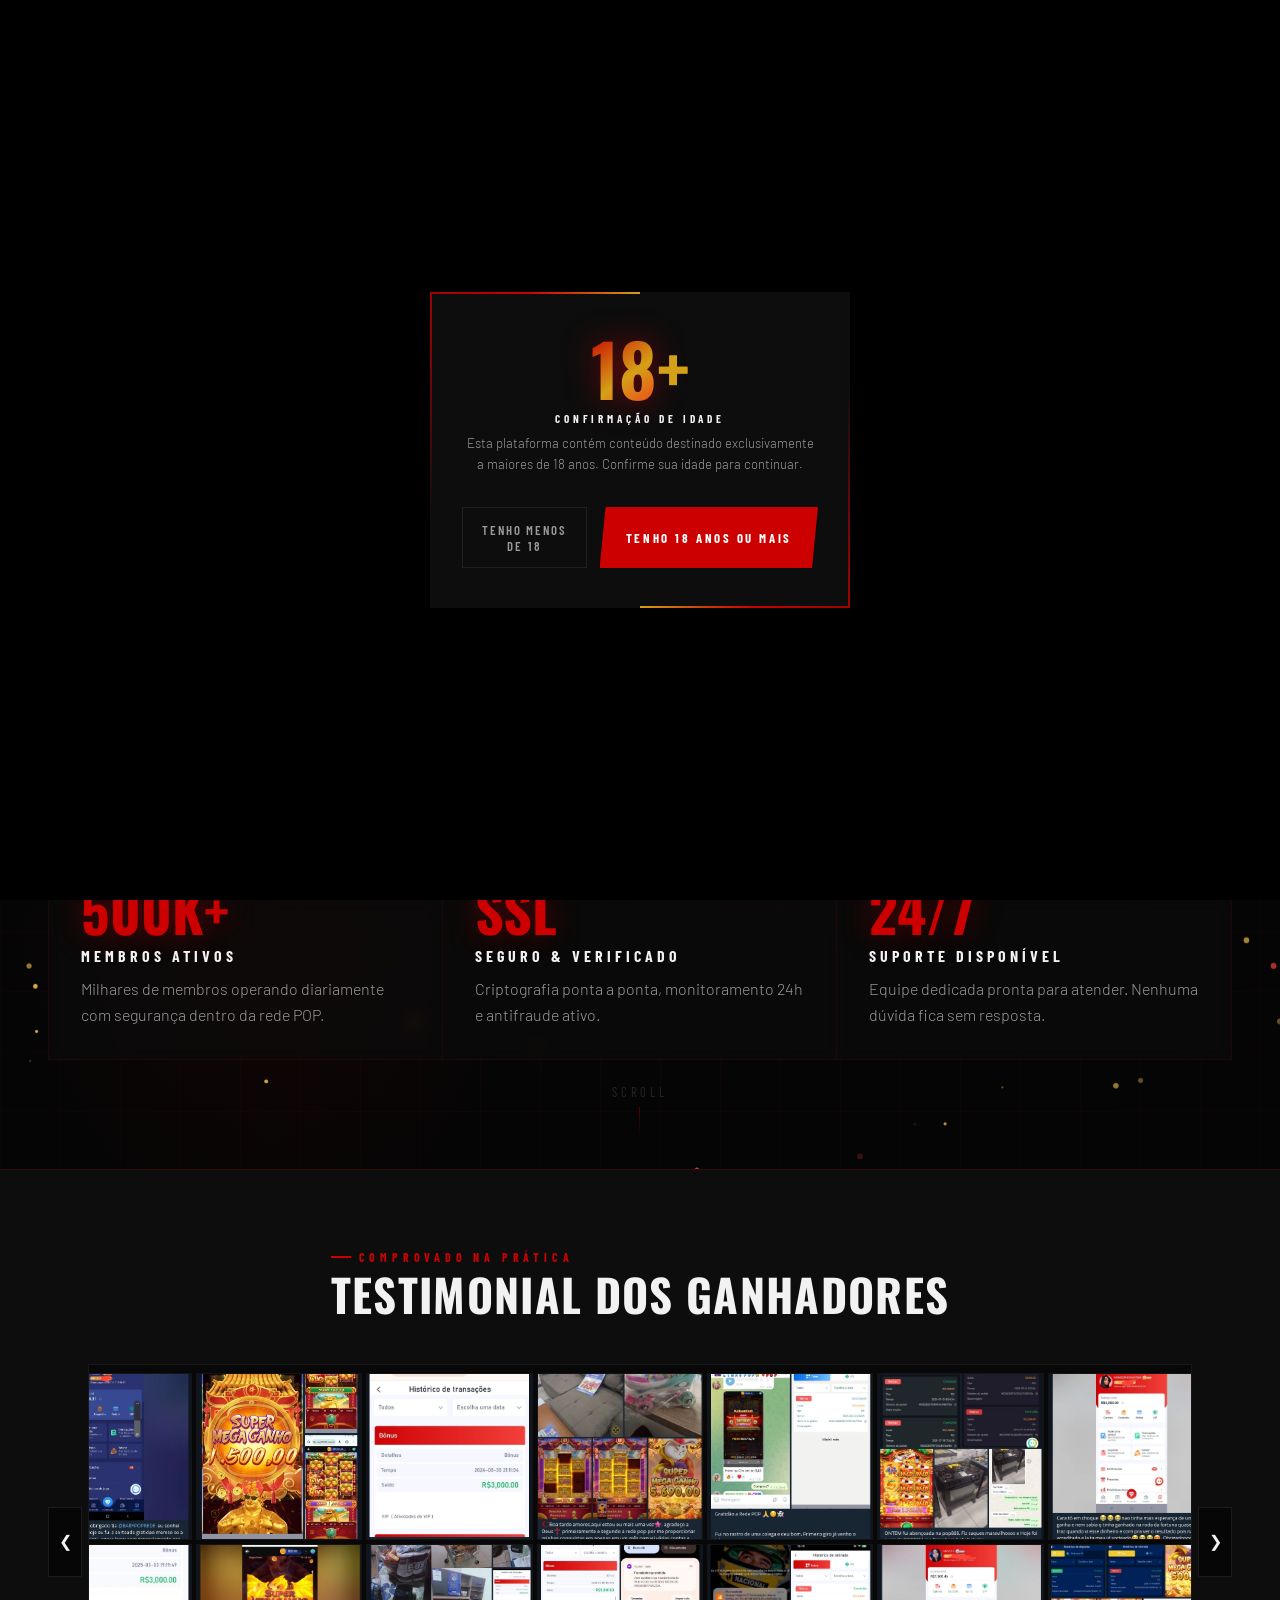
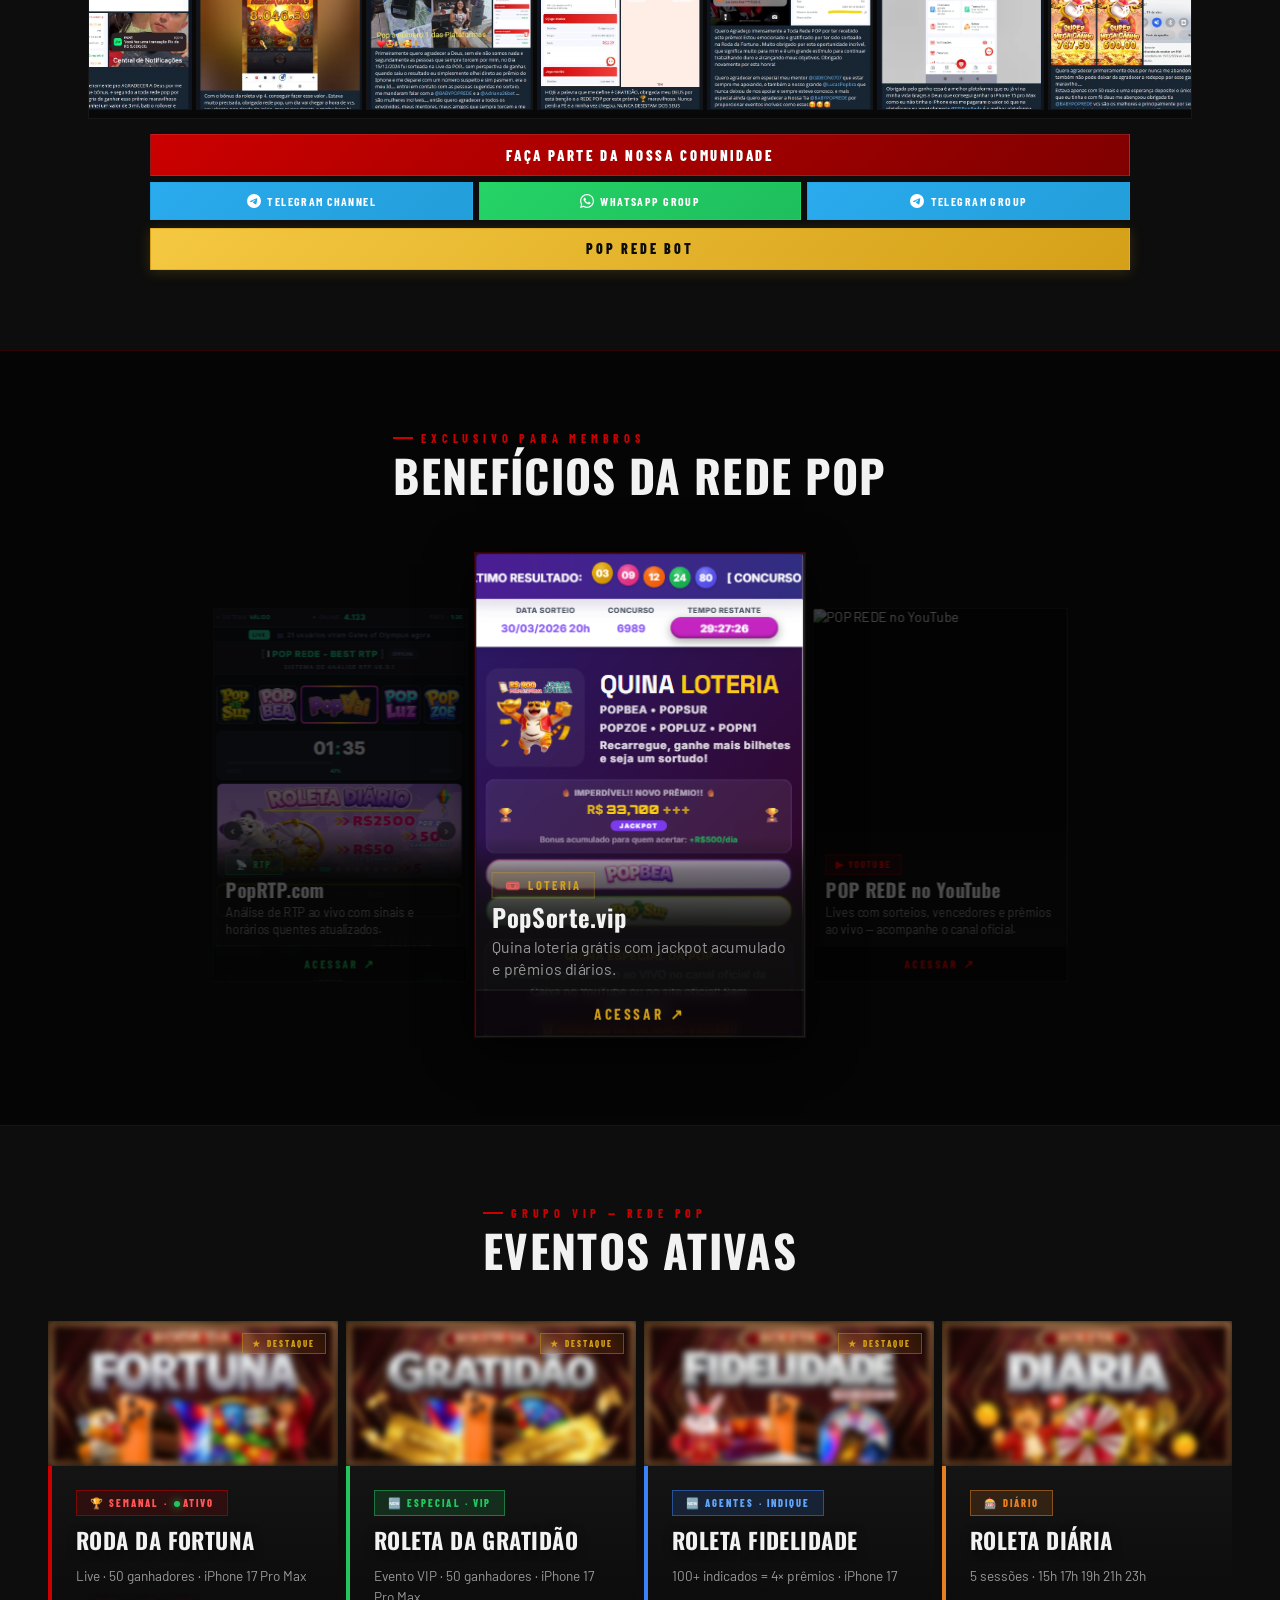
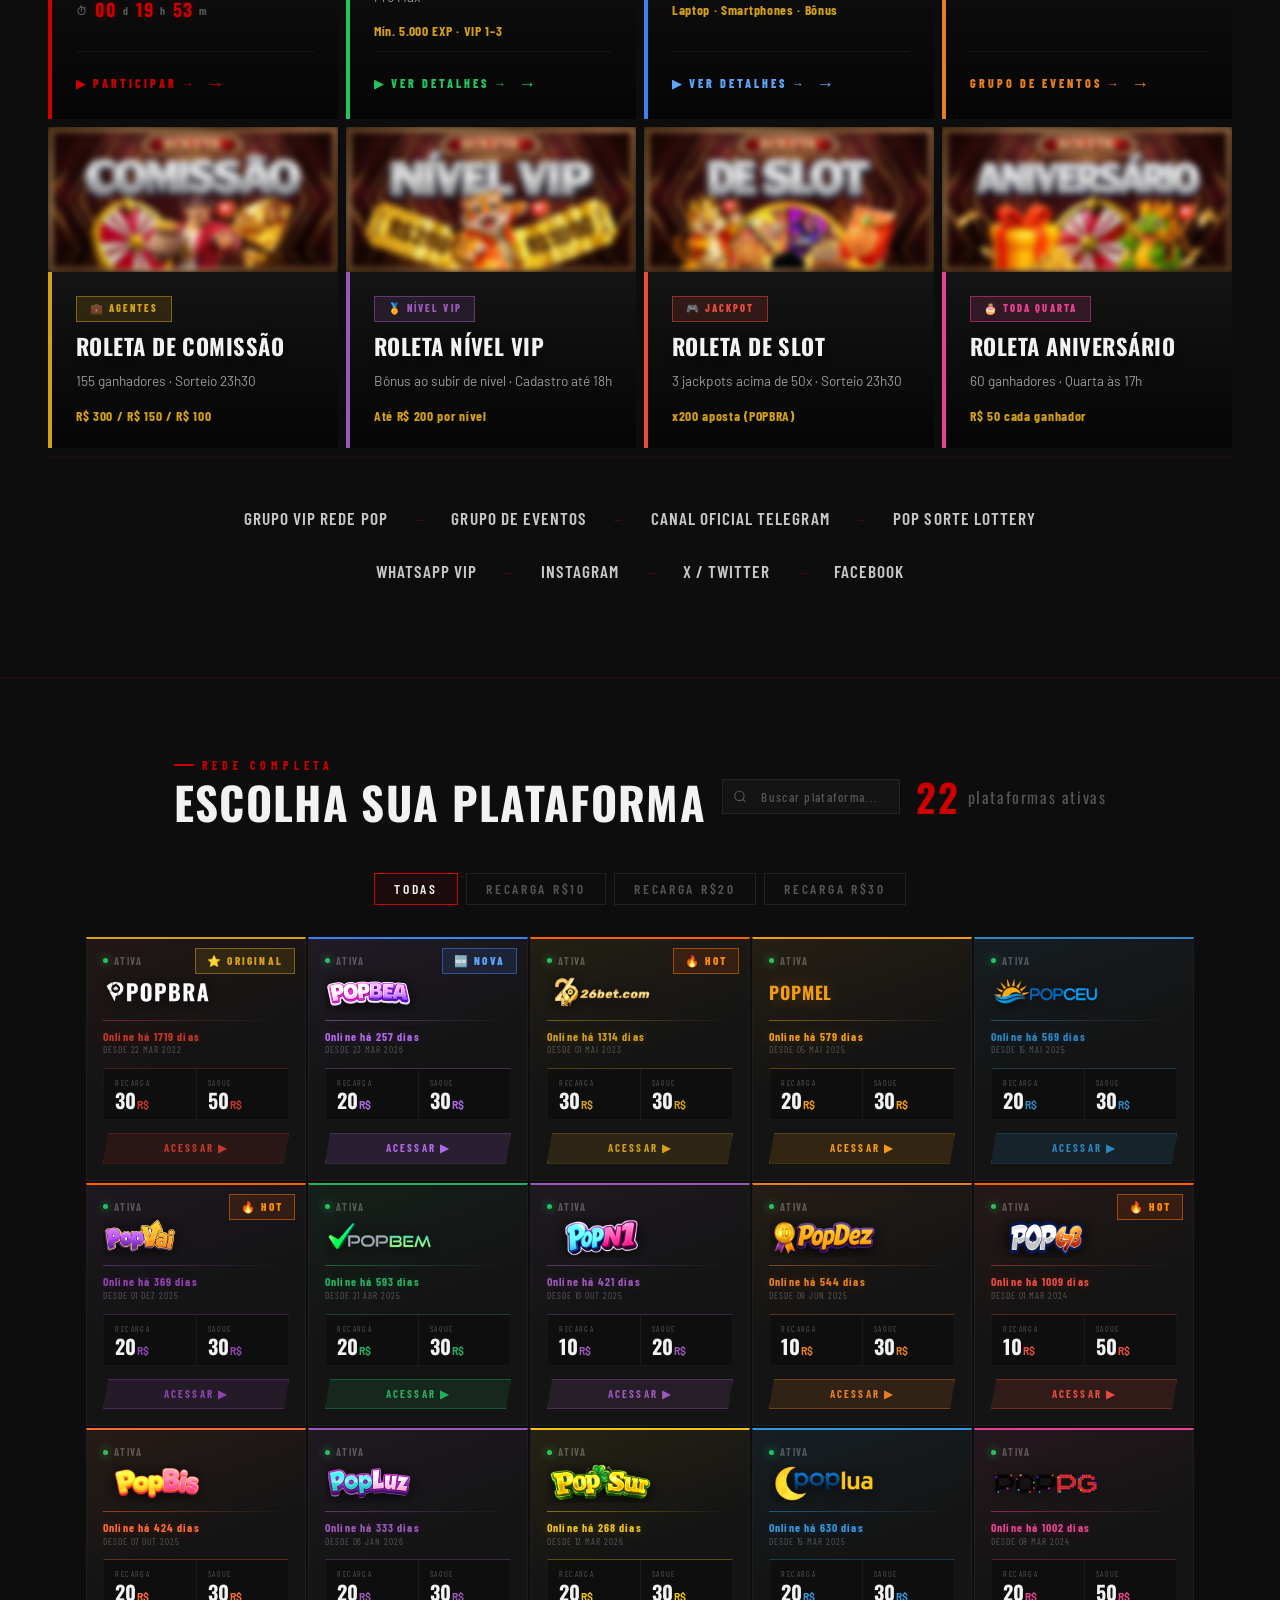
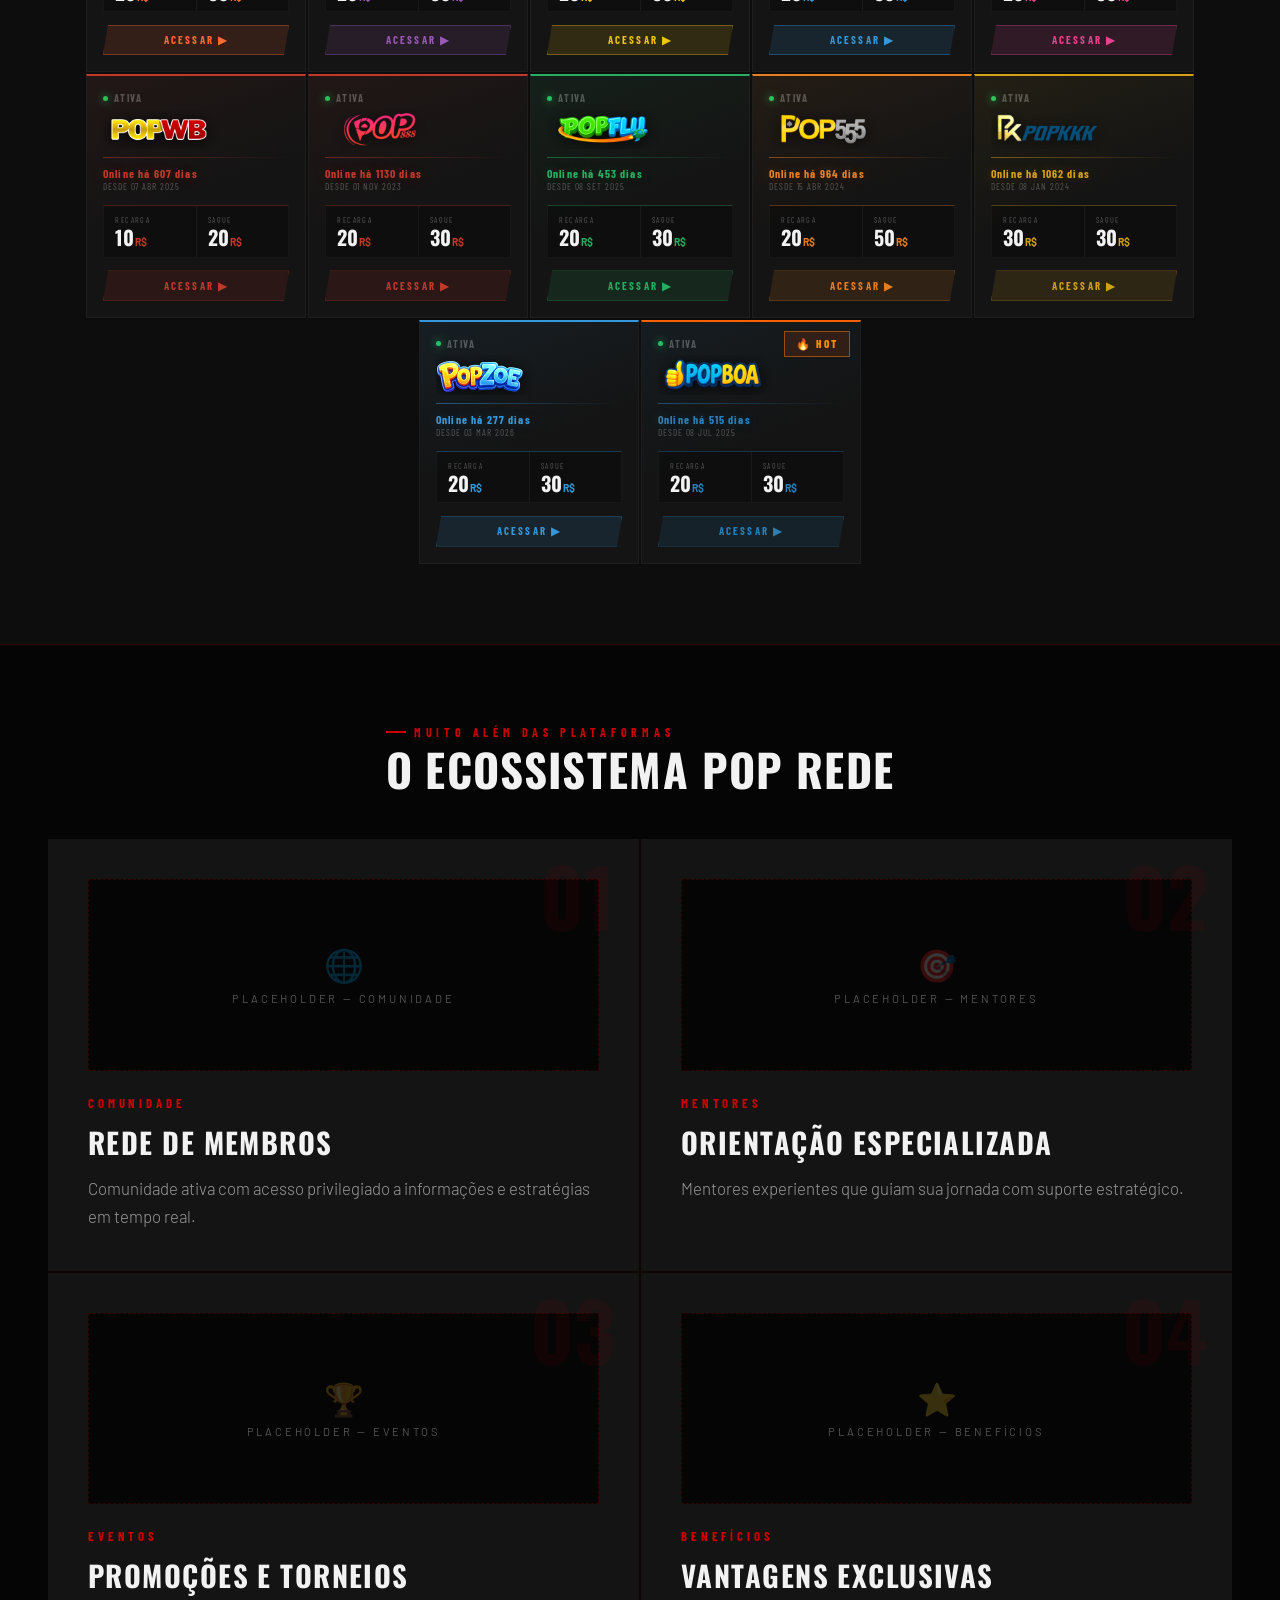
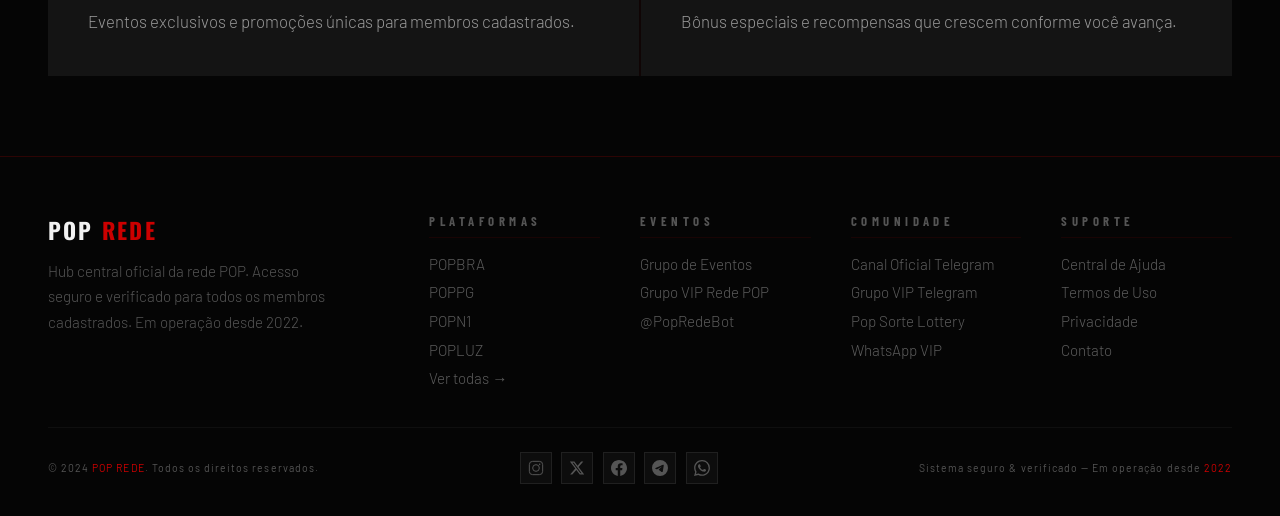
==== index.html @ 5dc0e64a "Add files via upload" ====
<!DOCTYPE html>
<html lang="pt-BR">
<head>
<meta charset="UTF-8">
<meta name="viewport" content="width=device-width, initial-scale=1.0">
<title>POP REDE — Oficial</title>
<link href="https://fonts.googleapis.com/css2?family=Oswald:wght@400;500;600;700&family=Barlow:wght@300;400;500;600&family=Barlow+Condensed:wght@500;600;700;800&display=swap" rel="stylesheet">
<link rel="stylesheet" href="src/style.css">
</head>
<body>

<div class="gate" id="gate">
  <div class="gate-box">
    <div class="gate-18"><span class="gate-num">18</span><span class="gate-plus">+</span></div>
    <div class="gate-title">Confirmação de Idade</div>
    <p class="gate-desc">Esta plataforma contém conteúdo destinado exclusivamente a maiores de 18 anos. Confirme sua idade para continuar.</p>
    <div class="gate-btns">
      <button class="gate-no" onclick="leaveGate()">Tenho menos de 18</button>
      <button class="gate-yes" onclick="closeGate()">Tenho 18 anos ou mais</button>
    </div>
  </div>
</div>

<div class="overlay yt-welcome-overlay" id="yt-welcome-overlay" onclick="closeYtWelcome(event)">
  <div class="modal yt-welcome-modal" onclick="event.stopPropagation()">
    <div class="mh">
      <span class="mk">POP REDE &mdash; YouTube</span>
      <button type="button" class="mclose" onclick="closeYtWelcome()" aria-label="Fechar">&times;</button>
    </div>
    <div class="yt-welcome-body">
      <div class="yt-welcome-frame-wrap">
        <iframe id="yt-welcome-iframe" src="" title="POP REDE no YouTube" referrerpolicy="strict-origin-when-cross-origin" allow="accelerometer; autoplay; clipboard-write; encrypted-media; gyroscope; picture-in-picture; web-share" allowfullscreen></iframe>
      </div>
      <p class="yt-welcome-foot">
        <a href="https://www.youtube.com/@PopRede/streams" target="_blank" rel="noopener noreferrer">Abrir p&aacute;gina de streams no YouTube</a>
      </p>
    </div>
  </div>
</div>

<nav>
  <div class="nav-main">
    <div class="logo"><div class="logo-box">PR</div><span class="logo-text">POP <span>REDE</span></span></div>
    <ul class="nav-links">
      <li><a href="#testimonial">Testimonial</a></li>
      <li><a href="#beneficios">Benefícios</a></li>
      <li><a href="#eventos">Eventos</a></li>
      <li><a href="#platforms">Plataformas</a></li>
      <li><a href="#ecosystem">Ecossistema</a></li>
      <li><a href="#trust">Segurança</a></li>
    </ul>
    <button class="events-trigger" onclick="openEvPopup()">🎉 Eventos Especiais</button><button class="nav-cta" onclick="document.getElementById('platforms').scrollIntoView({behavior:'smooth'})">Plataformas →</button>
  </div>
  <div class="live-feed"><div class="live-feed-label"><div class="live-feed-label-dot"></div><span>Ao Vivo</span></div><div class="live-feed-panel"><div class="feed-track" id="feed-track"><div class="feed-item" id="feed-item"><div class="feed-dot green"></div><div class="feed-text-wrap"><span class="feed-text" id="feed-text"></span></div></div></div></div></div>
</nav>

<div class="founder-bar">
  <div class="founder-bar-item">⭐ <strong>POPBRA</strong> — Plataforma Original desde 22 Mar 2022</div>
  <div class="founder-bar-sep"></div>
  <div class="founder-bar-item">🆕 <strong>POPBEA</strong> — Mais Nova da Rede · Lançada em 23 Mar 2026</div>
  <div class="founder-bar-sep"></div>
  <div class="founder-bar-item">📡 <strong>PopRTP.com</strong> — Análise de RTP em Tempo Real</div>
</div>
<section id="hero">
  <canvas id="particles-canvas"></canvas><div class="hero-bg"></div><div class="hero-grid"></div><div class="hero-vignette"></div>
  <div class="hero-inner">
    <div class="hero-left">
      <div class="hero-tag"><div class="tag-dot"></div><span>Oficial — Rede Ativa</span></div>
      <h1 class="hero-title">Bem-vindo à<span class="acc">POP REDE</span><span class="sub-gold">Uma rede. Múltiplas plataformas.</span></h1>
      <p class="hero-sub">Central de acesso para <strong>22 plataformas ativas</strong> no Brasil. Verifique os limites, acesse com segurança e opere com confiança no maior ecossistema da rede POP.</p>
      <div class="hero-btns">
        <button class="btn-red" onclick="document.getElementById('platforms').scrollIntoView({behavior:'smooth'})"><span>▶ ENTRAR NA REDE</span></button>
        <button class="btn-ghost" onclick="document.getElementById('eventos').scrollIntoView({behavior:'smooth'})">Ver Eventos</button>
      </div>
    </div>
    <div class="hero-right">
      <div class="showcase">
        <div class="sc-label">Plataformas ativas</div>
        <div class="sc-chips" id="sc-chips"></div>
        <div class="sc-footer">
          <div><div class="big-n">22</div><div class="big-n-label">Plataformas</div></div>
          <div class="online-badge"><div class="tag-dot"></div> Todos Online</div>
        </div>
      </div>
    </div>
  </div>
  <div id="trust">
    <div class="sh reveal">
      <div><div class="sk">Por que confiar</div></div>
    </div>
    <div class="tgrid reveal">
      <div class="tcell">
        <div class="t-num">500K+</div>
        <div class="t-title">Membros Ativos</div>
        <p class="t-desc">Milhares de membros operando diariamente com segurança dentro da rede POP.</p>
      </div>
      <div class="tcell">
        <div class="t-num">SSL</div>
        <div class="t-title">Seguro &amp; Verificado</div>
        <p class="t-desc">Criptografia ponta a ponta, monitoramento 24h e antifraude ativo.</p>
      </div>
      <div class="tcell">
        <div class="t-num">24/7</div>
        <div class="t-title">Suporte Disponível</div>
        <p class="t-desc">Equipe dedicada pronta para atender. Nenhuma dúvida fica sem resposta.</p>
      </div>
    </div>
  </div>
  <div class="scroll-ind"><div class="scroll-ind-t">SCROLL</div><div class="scroll-ind-l"></div></div>
</section>

<section id="eventos">
  <div class="ev-container">
  <div class="sh reveal">
    <div><div class="sk">Grupo VIP &mdash; Rede POP</div><h2 class="st">Eventos Ativas</h2></div>
  </div>

  <!-- ══ EVENT BOARD — ALL EVENTS IN ONE COMPACT GRID ═══════════ -->
  <div class="ev-board reveal">

    <!-- ★ Roda da Fortuna — Featured -->
    <div class="ev-card featured" style="--ec:#CC0000" onclick="window.open('https://t.me/PopRedeBot','_blank')">
      <img class="ev-card-img" src="asset/rodadafortuna.jpg" alt="Roda da Fortuna" loading="lazy">
      <div class="ev-card-shade"></div>
      <div class="ev-card-inner">
        <span class="ev-card-badge" style="color:#ff5555;border-color:rgba(204,0,0,.5);background:rgba(204,0,0,.15)">&#x1F3C6; Semanal &middot; <span class="ev-live-dot" style="display:inline-block;vertical-align:middle;margin:0 .15rem"></span>Ativo</span>
        <h3 class="ev-card-name">Roda da Fortuna</h3>
        <div class="ev-card-detail">Live &middot; 50 ganhadores &middot; iPhone 17 Pro Max</div>
        <div class="ev-card-cd ev-countdown" data-target-weekday="0" data-target-hour="17" data-target-min="0" data-repeat="weekly">&#9201; <span class="ev-cd-num">--</span>d <span class="ev-cd-num">--</span>h <span class="ev-cd-num">--</span>m</div>
        <div class="ev-card-go">&#9654; PARTICIPAR &rarr;</div>
      </div>
    </div>

    <!-- ★ Roleta da Gratid&atilde;o — Featured -->
    <div class="ev-card featured" style="--ec:#22C55E" onclick="openSpecialEvent(1)">
      <img class="ev-card-img" src="asset/gratid.jpg" alt="Roleta da Gratid&atilde;o" loading="lazy">
      <div class="ev-card-shade"></div>
      <div class="ev-card-inner">
        <span class="ev-card-badge" style="color:#22C55E;border-color:rgba(34,197,94,.5);background:rgba(34,197,94,.15)">&#x1F195; Especial &middot; VIP</span>
        <h3 class="ev-card-name">Roleta da Gratid&atilde;o</h3>
        <div class="ev-card-detail">Evento VIP &middot; 50 ganhadores &middot; iPhone 17 Pro Max</div>
        <div class="ev-card-prize">M&iacute;n. 5.000 EXP &middot; VIP 1&ndash;3</div>
        <div class="ev-card-go" style="color:#22C55E">&#9654; VER DETALHES &rarr;</div>
      </div>
    </div>

    <!-- ★ Roleta Fidelidade — Featured -->
    <div class="ev-card featured" style="--ec:#3B82F6" onclick="openSpecialEvent(2)">
      <img class="ev-card-img" src="asset/fidel.jpg" alt="Roleta Fidelidade" loading="lazy">
      <div class="ev-card-shade"></div>
      <div class="ev-card-inner">
        <span class="ev-card-badge" style="color:#60a5fa;border-color:rgba(59,130,246,.5);background:rgba(59,130,246,.15)">&#x1F195; Agentes &middot; Indique</span>
        <h3 class="ev-card-name">Roleta Fidelidade</h3>
        <div class="ev-card-detail">100+ indicados = 4&times; pr&ecirc;mios &middot; iPhone 17</div>
        <div class="ev-card-prize">Laptop &middot; Smartphones &middot; B&ocirc;nus</div>
        <div class="ev-card-go" style="color:#60a5fa">&#9654; VER DETALHES &rarr;</div>
      </div>
    </div>

    <!-- Roleta Di&aacute;ria -->
    <div class="ev-card" style="--ec:#E67E22" onclick="window.open('https://t.me/+HbNpi5z2Az41MGRh','_blank')">
      <img class="ev-card-img" src="asset/diaria.jpg" alt="Roleta Di&aacute;ria" loading="lazy">
      <div class="ev-card-shade"></div>
      <div class="ev-card-inner">
        <span class="ev-card-badge" style="color:#E67E22;border-color:rgba(230,126,34,.5);background:rgba(230,126,34,.15)">&#x1F3B0; Di&aacute;rio</span>
        <h3 class="ev-card-name">Roleta Di&aacute;ria</h3>
        <div class="ev-card-detail">5 sess&otilde;es &middot; 15h 17h 19h 21h 23h</div>
        <div class="ev-card-go" style="color:#E67E22">GRUPO DE EVENTOS &rarr;</div>
      </div>
    </div>

    <div class="ev-card" style="--ec:#D4A017" onclick="window.open('https://t.me/+HbNpi5z2Az41MGRh','_blank')">
      <img class="ev-card-img" src="asset/comi.jpg" alt="Roleta de Comiss&atilde;o" loading="lazy">
      <div class="ev-card-shade"></div>
      <div class="ev-card-inner">
        <span class="ev-card-badge" style="color:#D4A017;border-color:rgba(212,160,23,.5);background:rgba(212,160,23,.15)">&#x1F4BC; Agentes</span>
        <h3 class="ev-card-name">Roleta de Comiss&atilde;o</h3>
        <div class="ev-card-detail">155 ganhadores &middot; Sorteio 23h30</div>
        <div class="ev-card-prize">R$ 300 / R$ 150 / R$ 100</div>
      </div>
    </div>

    <!-- Roleta N&iacute;vel VIP -->
    <div class="ev-card" style="--ec:#9B59B6" onclick="window.open('https://t.me/+HbNpi5z2Az41MGRh','_blank')">
      <img class="ev-card-img" src="asset/viplevel.jpg" alt="Roleta N&iacute;vel VIP" loading="lazy">
      <div class="ev-card-shade"></div>
      <div class="ev-card-inner">
        <span class="ev-card-badge" style="color:#9B59B6;border-color:rgba(155,89,182,.5);background:rgba(155,89,182,.15)">&#x1F3C5; N&iacute;vel VIP</span>
        <h3 class="ev-card-name">Roleta N&iacute;vel VIP</h3>
        <div class="ev-card-detail">B&ocirc;nus ao subir de n&iacute;vel &middot; Cadastro at&eacute; 18h</div>
        <div class="ev-card-prize">At&eacute; R$ 200 por n&iacute;vel</div>
      </div>
    </div>

    <!-- Roleta de Slot -->
    <div class="ev-card" style="--ec:#E74C3C" onclick="window.open('https://t.me/+HbNpi5z2Az41MGRh','_blank')">
      <img class="ev-card-img" src="asset/slot.jpg" alt="Roleta de Slot" loading="lazy">
      <div class="ev-card-shade"></div>
      <div class="ev-card-inner">
        <span class="ev-card-badge" style="color:#E74C3C;border-color:rgba(231,76,60,.5);background:rgba(231,76,60,.15)">&#x1F3AE; Jackpot</span>
        <h3 class="ev-card-name">Roleta de Slot</h3>
        <div class="ev-card-detail">3 jackpots acima de 50x &middot; Sorteio 23h30</div>
        <div class="ev-card-prize">x200 aposta (POPBRA)</div>
      </div>
    </div>                                

    <!-- Roleta de Anivers&aacute;rio -->
    <div class="ev-card" style="--ec:#E84393" onclick="window.open('https://t.me/+HbNpi5z2Az41MGRh','_blank')">
      <img class="ev-card-img" src="asset/parabens.jpg" alt="Roleta Anivers&aacute;rio" loading="lazy">
      <div class="ev-card-shade"></div>
      <div class="ev-card-inner">
        <span class="ev-card-badge" style="color:#E84393;border-color:rgba(232,67,147,.5);background:rgba(232,67,147,.15)">&#x1F382; Toda Quarta</span>
        <h3 class="ev-card-name">Roleta Anivers&aacute;rio</h3>
        <div class="ev-card-detail">60 ganhadores &middot; Quarta &agrave;s 17h</div>
        <div class="ev-card-prize">R$ 50 cada ganhador</div>
      </div>
    </div>

  </div>
  <div class="ev-board-dots" id="ev-board-dots"></div>
  <div class="ev2-footer reveal">
    <div class="ev2-links" aria-label="Links da rede">
      <div class="ev2-links-row">
        <a href="https://t.me/+LNRfmhCoiOk1NTNh" target="_blank" rel="noopener noreferrer">Grupo VIP Rede POP</a>
        <span class="ev2-links-sep" aria-hidden="true">&mdash;</span>
        <a href="https://t.me/+HbNpi5z2Az41MGRh" target="_blank" rel="noopener noreferrer">Grupo de Eventos</a>
        <span class="ev2-links-sep" aria-hidden="true">&mdash;</span>
        <a href="https://t.me/+CPn6PVjqsH00ZjNh" target="_blank" rel="noopener noreferrer">Canal Oficial Telegram</a>
        <span class="ev2-links-sep" aria-hidden="true">&mdash;</span>
        <a href="https://t.me/+e7zvQV6HHwM4M2M1" target="_blank" rel="noopener noreferrer">Pop Sorte Lottery</a>
      </div>
      <div class="ev2-links-row">
        <a href="https://whatsapp.com/channel/0029Vb28Qqg5vKA15k5FMc1l" target="_blank" rel="noopener noreferrer">WhatsApp VIP</a>
        <span class="ev2-links-sep" aria-hidden="true">&mdash;</span>
        <a href="https://www.instagram.com/redepopofficial/" target="_blank" rel="noopener noreferrer">Instagram</a>
        <span class="ev2-links-sep" aria-hidden="true">&mdash;</span>
        <a href="https://x.com/PopRede" target="_blank" rel="noopener noreferrer">X / Twitter</a>
        <span class="ev2-links-sep" aria-hidden="true">&mdash;</span>
        <a href="https://www.facebook.com/vippopbra/" target="_blank" rel="noopener noreferrer">Facebook</a>
      </div>
    </div>
  </div>
  </div><!-- /.ev-container -->
</section>

<section id="beneficios">
  <div class="sh reveal">
    <div><div class="sk">Exclusivo para Membros</div><h2 class="st">Benefícios da Rede POP</h2></div>
  </div>
  <div class="benefits-grid reveal" id="b-carousel">
    <div class="benefit-card" data-pos="left" data-link="https://pop-love.shop" data-title="Pop-Love.shop" data-desc="Sorteios exclusivos e presentes grátis para membros da Rede POP." data-img="asset/pop-love.png" onclick="handleBenefitClick(0)">
      <div class="benefit-img"><img src="asset/pop-love.png" alt="Pop-Love.shop" loading="lazy"></div>
      <div class="benefit-body">
        <span class="benefit-badge" style="--bc:#FF3366">🎁 Presentes</span>
        <h3 class="benefit-name">Pop-Love.shop</h3>
        <p class="benefit-desc">Sorteios exclusivos e presentes grátis para membros da Rede POP.</p>
      </div>
      <span class="benefit-cta" style="--bc:#FF3366">Acessar ↗</span>
    </div>
    <div class="benefit-card" data-pos="center" data-link="https://www.poprtp.com" data-title="PopRTP.com" data-desc="Análise de RTP ao vivo com sinais e horários quentes atualizados." data-img="asset/rtp.png" onclick="handleBenefitClick(1)">
      <div class="benefit-img"><img src="asset/rtp.png" alt="PopRTP.com" loading="lazy"></div>
      <div class="benefit-body">
        <span class="benefit-badge" style="--bc:#22C55E">📡 RTP</span>
        <h3 class="benefit-name">PopRTP.com</h3>
        <p class="benefit-desc">Análise de RTP ao vivo com sinais e horários quentes atualizados.</p>
      </div>
      <span class="benefit-cta" style="--bc:#22C55E">Acessar ↗</span>
    </div>
    <div class="benefit-card" data-pos="right" data-link="https://popsorte.vip" data-title="PopSorte.vip" data-desc="Quina loteria grátis com jackpot acumulado e prêmios diários." data-img="asset/popsorte.png" onclick="handleBenefitClick(2)">
      <div class="benefit-img"><img src="asset/popsorte.png" alt="PopSorte.vip" loading="lazy"></div>
      <div class="benefit-body">
        <span class="benefit-badge" style="--bc:#D4A017">🎟️ Loteria</span>
        <h3 class="benefit-name">PopSorte.vip</h3>
        <p class="benefit-desc">Quina loteria grátis com jackpot acumulado e prêmios diários.</p>
      </div>
      <span class="benefit-cta" style="--bc:#D4A017">Acessar ↗</span>
    </div>
    <div class="benefit-card" data-pos="hidden" data-link="https://www.youtube.com/@PopRede" data-title="POP REDE no YouTube" data-desc="Lives com sorteios, vencedores e prêmios ao vivo — acompanhe o canal oficial." data-img="asset/beneficios4.jpg" onclick="handleBenefitClick(3)">
      <div class="benefit-img"><img src="asset/beneficios4.jpg" alt="POP REDE no YouTube" loading="lazy"></div>
      <div class="benefit-body">
        <span class="benefit-badge" style="--bc:#FF0000">▶ YouTube</span>
        <h3 class="benefit-name">POP REDE no YouTube</h3>
        <p class="benefit-desc">Lives com sorteios, vencedores e prêmios ao vivo — acompanhe o canal oficial.</p>
      </div>
      <span class="benefit-cta" style="--bc:#FF0000">Acessar ↗</span>
    </div>
  </div>
  <div class="benefits-dots" id="benefits-dots"></div>
</section>

<section id="testimonial">
  <div class="sh reveal">
    <div><div class="sk">Comprovado na prática</div><h2 class="st">Testimonial dos Ganhadores</h2></div>
  </div>
  <div class="tm-wrap reveal">
    <button class="tm-nav tm-prev" id="tm-prev" aria-label="Anterior">&#10094;</button>
    <div class="tm-carousel" id="tm-carousel">
      <div class="tm-track" id="tm-track"></div>
    </div>
    <button class="tm-nav tm-next" id="tm-next" aria-label="Próximo">&#10095;</button>
  </div>
  <div class="tm-community reveal">
    <a class="tm-community-main" href="https://t.me/+LNRfmhCoiOk1NTNh" target="_blank" rel="noopener noreferrer">FAÇA PARTE DA NOSSA COMUNIDADE</a>
    <div class="tm-community-links">
      <a class="tm-link-tg" href="https://t.me/+CPn6PVjqsH00ZjNh" target="_blank" rel="noopener noreferrer"><svg viewBox="0 0 24 24" fill="currentColor" aria-hidden="true"><path d="M11.944 0A12 12 0 000 12a12 12 0 0012 12 12 12 0 0012-12A12 12 0 0012 0zm4.962 7.224c.1-.002.321.023.465.14a.506.506 0 01.171.325c.016.093.036.306.02.472-.18 1.898-.962 6.502-1.36 8.627-.168.9-.499 1.201-.82 1.23-.696.065-1.225-.46-1.9-.902-1.056-.693-1.653-1.124-2.678-1.8-1.185-.78-.417-1.21.258-1.91.177-.184 3.247-2.977 3.307-3.23.007-.032.014-.15-.056-.212s-.174-.041-.249-.024c-.106.024-1.793 1.14-5.061 3.345-.48.33-.913.49-1.302.48-.428-.008-1.252-.241-1.865-.44-.752-.245-1.349-.374-1.297-.789.027-.216.325-.437.893-.663 3.498-1.524 5.83-2.529 6.998-3.014 3.332-1.386 4.025-1.627 4.476-1.635z"/></svg><span>TELEGRAM CHANNEL</span></a>
      <a class="tm-link-wa" href="https://whatsapp.com/channel/0029Vb28Qqg5vKA15k5FMc1l" target="_blank" rel="noopener noreferrer"><svg viewBox="0 0 24 24" fill="currentColor" aria-hidden="true"><path d="M17.472 14.382c-.297-.149-1.758-.867-2.03-.967-.273-.099-.471-.148-.67.15-.197.297-.767.966-.94 1.164-.173.199-.347.223-.644.075-.297-.15-1.255-.463-2.39-1.475-.883-.788-1.48-1.761-1.653-2.059-.173-.297-.018-.458.13-.606.134-.133.298-.347.446-.52.149-.174.198-.298.298-.497.099-.198.05-.371-.025-.52-.075-.149-.669-1.612-.916-2.207-.242-.579-.487-.5-.669-.51-.173-.008-.371-.01-.57-.01-.198 0-.52.074-.792.372-.272.297-1.04 1.016-1.04 2.479 0 1.462 1.065 2.875 1.213 3.074.149.198 2.096 3.2 5.077 4.487.709.306 1.262.489 1.694.625.712.227 1.36.195 1.871.118.571-.085 1.758-.719 2.006-1.413.248-.694.248-1.289.173-1.413-.074-.124-.272-.198-.57-.347m-5.421 7.403h-.004a9.87 9.87 0 01-5.031-1.378l-.361-.214-3.741.982.998-3.648-.235-.374a9.86 9.86 0 01-1.51-5.26c.001-5.45 4.436-9.884 9.888-9.884 2.64 0 5.122 1.03 6.988 2.898a9.825 9.825 0 012.893 6.994c-.003 5.45-4.437 9.884-9.885 9.884m8.413-18.297A11.815 11.815 0 0012.05 0C5.495 0 .16 5.335.157 11.892c0 2.096.547 4.142 1.588 5.945L.057 24l6.305-1.654a11.882 11.882 0 005.683 1.448h.005c6.554 0 11.89-5.335 11.893-11.893a11.821 11.821 0 00-3.48-8.413z"/></svg><span>WHATSAPP GROUP</span></a>
      <a class="tm-link-tg" href="https://t.me/+LNRfmhCoiOk1NTNh" target="_blank" rel="noopener noreferrer"><svg viewBox="0 0 24 24" fill="currentColor" aria-hidden="true"><path d="M11.944 0A12 12 0 000 12a12 12 0 0012 12 12 12 0 0012-12A12 12 0 0012 0zm4.962 7.224c.1-.002.321.023.465.14a.506.506 0 01.171.325c.016.093.036.306.02.472-.18 1.898-.962 6.502-1.36 8.627-.168.9-.499 1.201-.82 1.23-.696.065-1.225-.46-1.9-.902-1.056-.693-1.653-1.124-2.678-1.8-1.185-.78-.417-1.21.258-1.91.177-.184 3.247-2.977 3.307-3.23.007-.032.014-.15-.056-.212s-.174-.041-.249-.024c-.106.024-1.793 1.14-5.061 3.345-.48.33-.913.49-1.302.48-.428-.008-1.252-.241-1.865-.44-.752-.245-1.349-.374-1.297-.789.027-.216.325-.437.893-.663 3.498-1.524 5.83-2.529 6.998-3.014 3.332-1.386 4.025-1.627 4.476-1.635z"/></svg><span>TELEGRAM GROUP</span></a>
    </div>
    <a class="tm-community-bot" href="https://t.me/PopRedeBot" target="_blank" rel="noopener noreferrer">POP REDE BOT</a>
  </div>
</section>

<section id="platforms">
  <div class="sh reveal">
    <div><div class="sk">Rede Completa</div><h2 class="st">Escolha sua plataforma</h2></div>
    <div class="sh-tools">
      <div class="search-wrap">
        <div class="search-icon"><svg viewBox="0 0 24 24"><circle cx="11" cy="11" r="8"/><line x1="21" y1="21" x2="16.65" y2="16.65"/></svg></div>
        <input class="search-input" id="plat-search" type="text" placeholder="Buscar plataforma..." oninput="searchPlatforms(this.value)">
      </div>
      <div class="scnt"><strong>22</strong> plataformas ativas</div>
    </div>
  </div>
  <div class="filters">
    <button class="fb active" data-f="all">Todas</button>
    <button class="fb" data-f="10">Recarga R$10</button>     
    <button class="fb" data-f="20">Recarga R$20</button>
    <button class="fb" data-f="30">Recarga R$30</button>
  </div>
  <div class="pgrid" id="pgrid"></div>
</section>

<section id="ecosystem">
  <div class="sh reveal"><div><div class="sk">Muito além das plataformas</div><h2 class="st">O Ecossistema POP REDE</h2></div></div>
  <div class="egrid reveal">
    <div class="ecard">
      <span class="e-num">01</span>
      <div class="e-icon-mob">🌐</div>
      <div class="e-ph"><div class="e-ph-icon">🌐</div><span class="e-ph-lbl">Placeholder — Comunidade</span></div>
      <div class="e-tag">Comunidade</div>
      <h3 class="e-title">Rede de Membros</h3>
      <p class="e-desc">Comunidade ativa com acesso privilegiado a informações e estratégias em tempo real.</p>
    </div>
    <div class="ecard">
      <span class="e-num">02</span>
      <div class="e-icon-mob">🎯</div>
      <div class="e-ph"><div class="e-ph-icon">🎯</div><span class="e-ph-lbl">Placeholder — Mentores</span></div>
      <div class="e-tag">Mentores</div>
      <h3 class="e-title">Orientação Especializada</h3>
      <p class="e-desc">Mentores experientes que guiam sua jornada com suporte estratégico.</p>
    </div>
    <div class="ecard">
      <span class="e-num">03</span>
      <div class="e-icon-mob">🏆</div>
      <div class="e-ph"><div class="e-ph-icon">🏆</div><span class="e-ph-lbl">Placeholder — Eventos</span></div>
      <div class="e-tag">Eventos</div>
      <h3 class="e-title">Promoções e Torneios</h3>
      <p class="e-desc">Eventos exclusivos e promoções únicas para membros cadastrados.</p>
    </div>
    <div class="ecard">
      <span class="e-num">04</span>
      <div class="e-icon-mob">⭐</div>
      <div class="e-ph"><div class="e-ph-icon">⭐</div><span class="e-ph-lbl">Placeholder — Benefícios</span></div>
      <div class="e-tag">Benefícios</div>
      <h3 class="e-title">Vantagens Exclusivas</h3>
      <p class="e-desc">Bônus especiais e recompensas que crescem conforme você avança.</p>
    </div>
  </div>
</section>

<div class="overlay" id="overlay" onclick="handleOverlay(event)">
  <div class="modal">
    <div class="mh"><span class="mk" id="m-title">Acessar Plataforma</span><button class="mclose" onclick="closeModal()">&#x2715;</button></div>
    <div class="mb">
      <div class="m-logo-wrap" id="m-logo-wrap"></div>
      <div class="m-date" id="mdate">&mdash;</div>
      <div class="m-stats">
        <div class="m-stat"><span class="m-stat-l">Recarga Mínima</span><span class="m-stat-v" id="mrec">&mdash;</span></div>
        <div class="m-stat"><span class="m-stat-l">Saque Mínimo</span><span class="m-stat-v" id="mwit">&mdash;</span></div>
      </div>
      <div class="m-notice" id="m-notice">Você está acessando esta plataforma através do Oficial POP REDE. Confirme para prosseguir.</div>
      <div class="m-actions">
        <button class="m-cancel" onclick="closeModal()">Cancelar</button>
        <button class="m-confirm" onclick="doAccess()">▶ ACESSAR AGORA</button>
      </div>
    </div>
  </div>
</div>

<div class="tm-lightbox" id="tm-lightbox" onclick="closeTestimonialLightbox(event)">
  <button class="tm-lightbox-close" type="button" aria-label="Fechar imagem" onclick="closeTestimonialLightbox()">&times;</button>
  <img id="tm-lightbox-img" src="" alt="">
</div>

<footer>
  <div class="fg">
    <div><div class="fb-name">POP <span>REDE</span></div><p class="fdesc">Hub central oficial da rede POP. Acesso seguro e verificado para todos os membros cadastrados. Em operação desde 2022.</p></div>
    <div class="fc"><h4>Plataformas</h4><ul><li><a href="#">POPBRA</a></li><li><a href="#">POPPG</a></li><li><a href="#">POPN1</a></li><li><a href="#">POPLUZ</a></li><li><a href="#">Ver todas →</a></li></ul></div>
    <div class="fc"><h4>Eventos</h4><ul><li><a href="https://t.me/+HbNpi5z2Az41MGRh" target="_blank">Grupo de Eventos</a></li><li><a href="https://t.me/+LNRfmhCoiOk1NTNh" target="_blank">Grupo VIP Rede POP</a></li><li><a href="#">@PopRedeBot</a></li></ul></div>
    <div class="fc"><h4>Comunidade</h4><ul><li><a href="https://t.me/+CPn6PVjqsH00ZjNh" target="_blank">Canal Oficial Telegram</a></li><li><a href="https://t.me/+KXxgJrpOWaIzMTVh" target="_blank">Grupo VIP Telegram</a></li><li><a href="https://t.me/+e7zvQV6HHwM4M2M1" target="_blank">Pop Sorte Lottery</a></li><li><a href="https://whatsapp.com/channel/0029Vb28Qqg5vKA15k5FMc1l" target="_blank">WhatsApp VIP</a></li></ul></div>
    <div class="fc"><h4>Suporte</h4><ul><li><a href="#">Central de Ajuda</a></li><li><a href="#">Termos de Uso</a></li><li><a href="#">Privacidade</a></li><li><a href="#">Contato</a></li></ul></div>
  </div>
  <div class="fbot">
    <p>© 2024 <span>POP REDE</span>. Todos os direitos reservados.</p>
    <div class="f-socials">
      <a href="https://www.instagram.com/redepopofficial/" target="_blank" class="f-social" aria-label="Instagram"><svg viewBox="0 0 24 24" fill="none" stroke="currentColor" stroke-width="1.5"><rect x="2" y="2" width="20" height="20" rx="5"/><circle cx="12" cy="12" r="5"/><circle cx="17.5" cy="6.5" r="1.2" fill="currentColor" stroke="none"/></svg></a>
      <a href="https://x.com/PopRede" target="_blank" class="f-social" aria-label="X / Twitter"><svg viewBox="0 0 24 24" fill="currentColor"><path d="M18.244 2.25h3.308l-7.227 8.26 8.502 11.24H16.17l-5.214-6.817L4.99 21.75H1.68l7.73-8.835L1.254 2.25H8.08l4.713 6.231zm-1.161 17.52h1.833L7.084 4.126H5.117z"/></svg></a>
      <a href="https://www.facebook.com/vippopbra/" target="_blank" class="f-social" aria-label="Facebook"><svg viewBox="0 0 24 24" fill="currentColor"><path d="M24 12.073c0-6.627-5.373-12-12-12s-12 5.373-12 12c0 5.99 4.388 10.954 10.125 11.854v-8.385H7.078v-3.47h3.047V9.43c0-3.007 1.792-4.669 4.533-4.669 1.312 0 2.686.235 2.686.235v2.953H15.83c-1.491 0-1.956.925-1.956 1.874v2.25h3.328l-.532 3.47h-2.796v8.385C19.612 23.027 24 18.062 24 12.073z"/></svg></a>
      <a href="https://t.me/+CPn6PVjqsH00ZjNh" target="_blank" class="f-social" aria-label="Telegram"><svg viewBox="0 0 24 24" fill="currentColor"><path d="M11.944 0A12 12 0 0 0 0 12a12 12 0 0 0 12 12 12 12 0 0 0 12-12A12 12 0 0 0 12 0zm4.962 7.224c.1-.002.321.023.465.14a.506.506 0 0 1 .171.325c.016.093.036.306.02.472-.18 1.898-.962 6.502-1.36 8.627-.168.9-.499 1.201-.82 1.23-.696.065-1.225-.46-1.9-.902-1.056-.693-1.653-1.124-2.678-1.8-1.185-.78-.417-1.21.258-1.91.177-.184 3.247-2.977 3.307-3.23.007-.032.014-.15-.056-.212s-.174-.041-.249-.024c-.106.024-1.793 1.14-5.061 3.345-.479.33-.913.49-1.302.48-.428-.008-1.252-.241-1.865-.44-.752-.245-1.349-.374-1.297-.789.027-.216.325-.437.893-.663 3.498-1.524 5.83-2.529 6.998-3.014 3.332-1.386 4.025-1.627 4.476-1.635z"/></svg></a>
      <a href="https://whatsapp.com/channel/0029Vb28Qqg5vKA15k5FMc1l" target="_blank" class="f-social" aria-label="WhatsApp"><svg viewBox="0 0 24 24" fill="currentColor"><path d="M17.472 14.382c-.297-.149-1.758-.867-2.03-.967-.273-.099-.471-.148-.67.15-.197.297-.767.966-.94 1.164-.173.199-.347.223-.644.075-.297-.15-1.255-.463-2.39-1.475-.883-.788-1.48-1.761-1.653-2.059-.173-.297-.018-.458.13-.606.134-.133.298-.347.446-.52.149-.174.198-.298.298-.497.099-.198.05-.371-.025-.52-.075-.149-.669-1.612-.916-2.207-.242-.579-.487-.5-.669-.51-.173-.008-.371-.01-.57-.01-.198 0-.52.074-.792.372-.272.297-1.04 1.016-1.04 2.479 0 1.462 1.065 2.875 1.213 3.074.149.198 2.096 3.2 5.077 4.487.709.306 1.262.489 1.694.625.712.227 1.36.195 1.871.118.571-.085 1.758-.719 2.006-1.413.248-.694.248-1.289.173-1.413-.074-.124-.272-.198-.57-.347m-5.421 7.403h-.004a9.87 9.87 0 0 1-5.031-1.378l-.361-.214-3.741.982.998-3.648-.235-.374a9.86 9.86 0 0 1-1.51-5.26c.001-5.45 4.436-9.884 9.888-9.884 2.64 0 5.122 1.03 6.988 2.898a9.825 9.825 0 0 1 2.893 6.994c-.003 5.45-4.437 9.884-9.885 9.884m8.413-18.297A11.815 11.815 0 0 0 12.05 0C5.495 0 .16 5.335.157 11.892c0 2.096.547 4.142 1.588 5.945L.057 24l6.305-1.654a11.882 11.882 0 0 0 5.683 1.448h.005c6.554 0 11.89-5.335 11.893-11.893a11.821 11.821 0 0 0-3.48-8.413z"/></svg></a>
    </div>
    <p>Sistema seguro &amp; verificado — Em operação desde <span>2022</span></p>
  </div>
</footer>

<script src="src/main.js" defer></script>

<div class="float-btns">
  <a class="float-btn wa" href="https://wa.popsorte.vip" target="_blank">
    <div class="float-tooltip">WhatsApp</div>
    <svg viewBox="0 0 24 24"><path d="M17.472 14.382c-.297-.149-1.758-.867-2.03-.967-.273-.099-.471-.148-.67.15-.197.297-.767.966-.94 1.164-.173.199-.347.223-.644.075-.297-.15-1.255-.463-2.39-1.475-.883-.788-1.48-1.761-1.653-2.059-.173-.297-.018-.458.13-.606.134-.133.298-.347.446-.52.149-.174.198-.298.298-.497.099-.198.05-.371-.025-.52-.075-.149-.669-1.612-.916-2.207-.242-.579-.487-.5-.669-.51-.173-.008-.371-.01-.57-.01-.198 0-.52.074-.792.372-.272.297-1.04 1.016-1.04 2.479 0 1.462 1.065 2.875 1.213 3.074.149.198 2.096 3.2 5.077 4.487.709.306 1.262.489 1.694.625.712.227 1.36.195 1.871.118.571-.085 1.758-.719 2.006-1.413.248-.694.248-1.289.173-1.413-.074-.124-.272-.198-.57-.347z"/><path d="M12 0C5.373 0 0 5.373 0 12c0 2.625.846 5.059 2.284 7.034L.787 23.213l4.287-1.374A11.945 11.945 0 0012 24c6.627 0 12-5.373 12-12S18.627 0 12 0zm0 22c-2.239 0-4.32-.638-6.081-1.737l-.435-.258-3.083.988.997-3.083-.268-.447A9.938 9.938 0 012 12C2 6.477 6.477 2 12 2s10 4.477 10 10-4.477 10-10 10z"/></svg>
  </a>
  <a class="float-btn tg" href="https://t.me/+LNRfmhCoiOk1NTNh" target="_blank">
    <div class="float-tooltip">Telegram VIP</div>
    <svg viewBox="0 0 24 24"><path d="M11.944 0A12 12 0 000 12a12 12 0 0012 12 12 12 0 0012-12A12 12 0 0012 0a12 12 0 00-.056 0zm4.962 7.224c.1-.002.321.023.465.14a.506.506 0 01.171.325c.016.093.036.306.02.472-.18 1.898-.962 6.502-1.36 8.627-.168.9-.499 1.201-.82 1.23-.696.065-1.225-.46-1.9-.902-1.056-.693-1.653-1.124-2.678-1.8-1.185-.78-.417-1.21.258-1.91.177-.184 3.247-2.977 3.307-3.23.007-.032.014-.15-.056-.212s-.174-.041-.249-.024c-.106.024-1.793 1.14-5.061 3.345-.48.33-.913.49-1.302.48-.428-.008-1.252-.241-1.865-.44-.752-.245-1.349-.374-1.297-.789.027-.216.325-.437.893-.663 3.498-1.524 5.83-2.529 6.998-3.014 3.332-1.386 4.025-1.627 4.476-1.635z"/></svg>
  </a>
  <a class="float-btn rtp-float" href="https://www.poprtp.com" target="_blank">
    <div class="float-tooltip">PopRTP.com</div>
    <svg viewBox="0 0 24 24" fill="none" stroke="#fff" stroke-width="2"><polyline points="22 12 18 12 15 21 9 3 6 12 2 12"/></svg>
  </a>
  <a class="float-btn love-float" href="https://pop-love.shop" target="_blank">
    <div class="float-tooltip">Pop-Love.shop</div>
    <svg viewBox="0 0 24 24" fill="none" stroke="#fff" stroke-width="1.8" stroke-linecap="round" stroke-linejoin="round"><circle cx="9" cy="21" r="1"/><circle cx="20" cy="21" r="1"/><path d="M1 1h4l2.68 13.39a2 2 0 001.98 1.61h9.72a2 2 0 001.98-1.61L23 6H6"/></svg>
  </a>
  <a class="float-btn sorte-float" href="https://popsorte.vip" target="_blank">
    <div class="float-tooltip">PopSorte.vip</div>
    <svg viewBox="0 0 24 24"><circle cx="12" cy="12" r="11" fill="white" opacity="0.15"/><circle cx="12" cy="12" r="11" fill="none" stroke="rgba(255,255,255,0.4)" stroke-width="1"/><circle cx="12" cy="12" r="6" fill="white"/><text x="12" y="16" text-anchor="middle" font-size="8" font-weight="900" fill="#581c87" font-family="Arial,sans-serif">8</text></svg>
  </a>
</div>

<button class="scroll-top" id="scroll-top" onclick="window.scrollTo({top:0,behavior:'smooth'})">
  <svg viewBox="0 0 24 24"><polyline points="18 15 12 9 6 15"/></svg>
</button>

<!-- MOBILE BOTTOM NAV -->
<div class="mob-nav">
  <div class="mob-nav-secondary" role="navigation" aria-label="Atalhos rápidos">
    <a class="mob-nav-quick mob-nav-quick--wa" href="https://wa.popsorte.vip" target="_blank" rel="noopener noreferrer" title="WhatsApp" aria-label="WhatsApp">
      <span class="mob-nav-quick-icon"><svg viewBox="0 0 24 24" aria-hidden="true"><path d="M17.472 14.382c-.297-.149-1.758-.867-2.03-.967-.273-.099-.471-.148-.67.15-.197.297-.767.966-.94 1.164-.173.199-.347.223-.644.075-.297-.15-1.255-.463-2.39-1.475-.883-.788-1.48-1.761-1.653-2.059-.173-.297-.018-.458.13-.606.134-.133.298-.347.446-.52.149-.174.198-.298.298-.497.099-.198.05-.371-.025-.52-.075-.149-.669-1.612-.916-2.207-.242-.579-.487-.5-.669-.51-.173-.008-.371-.01-.57-.01-.198 0-.52.074-.792.372-.272.297-1.04 1.016-1.04 2.479 0 1.462 1.065 2.875 1.213 3.074.149.198 2.096 3.2 5.077 4.487.709.306 1.262.489 1.694.625.712.227 1.36.195 1.871.118.571-.085 1.758-.719 2.006-1.413.248-.694.248-1.289.173-1.413-.074-.124-.272-.198-.57-.347z"/><path d="M12 0C5.373 0 0 5.373 0 12c0 2.625.846 5.059 2.284 7.034L.787 23.213l4.287-1.374A11.945 11.945 0 0012 24c6.627 0 12-5.373 12-12S18.627 0 12 0zm0 22c-2.239 0-4.32-.638-6.081-1.737l-.435-.258-3.083.988.997-3.083-.268-.447A9.938 9.938 0 012 12C2 6.477 6.477 2 12 2s10 4.477 10 10-4.477 10-10 10z"/></svg></span>
    </a>
    <a class="mob-nav-quick mob-nav-quick--tg" href="https://t.me/+LNRfmhCoiOk1NTNh" target="_blank" rel="noopener noreferrer" title="Telegram VIP" aria-label="Telegram VIP">
      <span class="mob-nav-quick-icon"><svg viewBox="0 0 24 24" aria-hidden="true"><path d="M11.944 0A12 12 0 000 12a12 12 0 0012 12 12 12 0 0012-12A12 12 0 0012 0a12 12 0 00-.056 0zm4.962 7.224c.1-.002.321.023.465.14a.506.506 0 01.171.325c.016.093.036.306.02.472-.18 1.898-.962 6.502-1.36 8.627-.168.9-.499 1.201-.82 1.23-.696.065-1.225-.46-1.9-.902-1.056-.693-1.653-1.124-2.678-1.8-1.185-.78-.417-1.21.258-1.91.177-.184 3.247-2.977 3.307-3.23.007-.032.014-.15-.056-.212s-.174-.041-.249-.024c-.106.024-1.793 1.14-5.061 3.345-.48.33-.913.49-1.302.48-.428-.008-1.252-.241-1.865-.44-.752-.245-1.349-.374-1.297-.789.027-.216.325-.437.893-.663 3.498-1.524 5.83-2.529 6.998-3.014 3.332-1.386 4.025-1.627 4.476-1.635z"/></svg></span>
    </a>
    <a class="mob-nav-quick mob-nav-quick--rtp" href="https://www.poprtp.com" target="_blank" rel="noopener noreferrer" title="PopRTP.com" aria-label="PopRTP.com">
      <span class="mob-nav-quick-icon"><svg viewBox="0 0 24 24" fill="none" stroke="#fff" stroke-width="2" aria-hidden="true"><polyline points="22 12 18 12 15 21 9 3 6 12 2 12"/></svg></span>
    </a>
    <a class="mob-nav-quick mob-nav-quick--love" href="https://pop-love.shop" target="_blank" rel="noopener noreferrer" title="Pop-Love.shop" aria-label="Pop-Love.shop">
      <span class="mob-nav-quick-icon"><svg viewBox="0 0 24 24" fill="none" stroke="#fff" stroke-width="1.8" stroke-linecap="round" stroke-linejoin="round" aria-hidden="true"><circle cx="9" cy="21" r="1"/><circle cx="20" cy="21" r="1"/><path d="M1 1h4l2.68 13.39a2 2 0 001.98 1.61h9.72a2 2 0 001.98-1.61L23 6H6"/></svg></span>
    </a>
    <a class="mob-nav-quick mob-nav-quick--sorte" href="https://popsorte.vip" target="_blank" rel="noopener noreferrer" title="PopSorte.vip" aria-label="PopSorte.vip">
      <span class="mob-nav-quick-icon"><svg viewBox="0 0 24 24" aria-hidden="true"><circle cx="12" cy="12" r="11" fill="white" opacity="0.15"/><circle cx="12" cy="12" r="11" fill="none" stroke="rgba(255,255,255,0.4)" stroke-width="1"/><circle cx="12" cy="12" r="6" fill="white"/><text x="12" y="16" text-anchor="middle" font-size="8" font-weight="900" fill="#581c87" font-family="Arial,sans-serif">8</text></svg></span>
    </a>
  </div>
  <div class="mob-nav-inner">
    <a class="mob-nav-btn active" data-section="hero" href="#" onclick="window.scrollTo({top:0,behavior:'smooth'});setMobActive(this);return false">
      <div class="mob-nav-icon"><svg viewBox="0 0 24 24"><path d="M3 9l9-7 9 7v11a2 2 0 01-2 2H5a2 2 0 01-2-2z"/><polyline points="9 22 9 12 15 12 15 22"/></svg></div>
      <span class="mob-nav-label">Início</span>
    </a>
    <a class="mob-nav-btn" data-section="testimonial" href="#testimonial" onclick="setMobActive(this)">
      <div class="mob-nav-icon"><svg viewBox="0 0 24 24"><path d="M8 10h.01"/><path d="M12 10h.01"/><path d="M16 10h.01"/><path d="M21 15a2 2 0 0 1-2 2H7l-4 4V5a2 2 0 0 1 2-2h14a2 2 0 0 1 2 2z"/></svg></div>
      <span class="mob-nav-label">Testimonial</span>
    </a>
    <a class="mob-nav-btn" data-section="beneficios" href="#beneficios" onclick="setMobActive(this)">
      <div class="mob-nav-icon"><svg viewBox="0 0 24 24"><path d="M20 12V22H4V12"/><path d="M22 7H2v5h20V7z"/><path d="M12 22V7"/><path d="M12 7H7.5a2.5 2.5 0 010-5C11 2 12 7 12 7z"/><path d="M12 7h4.5a2.5 2.5 0 000-5C13 2 12 7 12 7z"/></svg></div>
      <span class="mob-nav-label">Benefícios</span>
    </a>
    <button class="mob-nav-btn" data-section="eventos" onclick="setMobActive(this);document.getElementById('eventos').scrollIntoView({behavior:'smooth'})">
      <div class="mob-nav-icon"><svg viewBox="0 0 24 24"><polygon points="12 2 15.09 8.26 22 9.27 17 14.14 18.18 21.02 12 17.77 5.82 21.02 7 14.14 2 9.27 8.91 8.26 12 2"/></svg></div>
      <span class="mob-nav-label">Eventos</span>
    </button>
    <a class="mob-nav-btn" data-section="platforms" href="#platforms" onclick="setMobActive(this)">
      <div class="mob-nav-icon"><svg viewBox="0 0 24 24"><rect x="2" y="3" width="20" height="14" rx="2"/><line x1="8" y1="21" x2="16" y2="21"/><line x1="12" y1="17" x2="12" y2="21"/></svg></div>
      <span class="mob-nav-label">Plataformas</span>
    </a>
    <a class="mob-nav-btn cta-mob" href="https://t.me/PopRedeBot" target="_blank">
      <div class="mob-nav-icon"><svg viewBox="0 0 24 24"><path d="M15 3h4a2 2 0 012 2v14a2 2 0 01-2 2h-4"/><polyline points="10 17 15 12 10 7"/><line x1="15" y1="12" x2="3" y2="12"/></svg></div>
      <span class="mob-nav-label">Acessar</span>
    </a>
  </div>
</div>

<div class="ev-popup-overlay" id="ev-popup-overlay" onclick="handleEvOverlay(event)">
  <div class="ev-popup" id="ev-popup">
    <div class="ev-popup-header">
      <span class="ev-popup-kicker">🏆 Eventos Especiais POP REDE</span>
      <button class="ev-popup-close" onclick="closeEvPopup()">✕</button>
    </div>
    <div class="ev-popup-tabs">
      <button class="ev-tab active" onclick="switchEvTab(0,this)">🎰 RODA DA FORTUNA</button>
      <button class="ev-tab" onclick="switchEvTab(1,this)">🎉 Roleta da Gratidão</button>
      <button class="ev-tab" onclick="switchEvTab(2,this)">🎯 Roleta de Fidelidade</button>
    </div>

    <!-- TAB 0: RODA DA FORTUNA -->
    <div class="ev-tab-panel active" id="ev-panel-0">
      <div style="display:grid;grid-template-columns:1fr 1fr;gap:1.5rem;align-items:start">
        <div>
          <img src="asset/rodadafortuna.jpg" alt="Roda da Fortuna" style="width:100%;border-radius:2px;display:block">
        </div>
        <div style="display:flex;flex-direction:column;gap:1rem">
          <div>
            <div style="font-family:'Barlow Condensed',sans-serif;font-size:.6rem;font-weight:700;letter-spacing:.3em;text-transform:uppercase;color:var(--muted);margin-bottom:.4rem">Evento semanal</div>
            <p style="font-size:.88rem;color:var(--dim);line-height:1.55;margin:0;font-weight:300">Live com <strong>50 ganhadores</strong> e prêmios como <strong>iPhone 17 Pro Max</strong>. Participe pelo bot oficial da rede.</p>
          </div>
          <div class="ev-rules">
            <div class="ev-rule"><div class="ev-rule-dot"></div><span>Necessário seguir as regras do sorteio no grupo</span></div>
            <div class="ev-rule"><div class="ev-rule-dot"></div><span>Inscrição e confirmação via <strong>@PopRedeBot</strong></span></div>
            <div class="ev-rule"><div class="ev-rule-dot"></div><span>Contas falsas serão desclassificadas</span></div>
          </div>
          <button class="ev-popup-cta" onclick="window.open('https://t.me/PopRedeBot','_blank')">▶ PARTICIPAR AGORA</button>
        </div>
      </div>
    </div>

    <!-- TAB 1: ROLETA DA GRATIDÃO -->
    <div class="ev-tab-panel" id="ev-panel-1">
      <div style="display:grid;grid-template-columns:1fr 1fr;gap:1.5rem;align-items:start">
        <div>
          <img src="asset/gratid.jpg" alt="Roleta da Gratidão" style="width:100%;border-radius:2px;display:block">
        </div>
        <div style="display:flex;flex-direction:column;gap:1rem">
          <div>
            <div style="font-family:'Barlow Condensed',sans-serif;font-size:.6rem;font-weight:700;letter-spacing:.3em;text-transform:uppercase;color:var(--muted);margin-bottom:.4rem">Plataformas válidas</div>
            <div class="ev-plats-valid">
              <div class="ev-plat-chip ev-plat-chip--featured"><img src="asset/bra.png" alt="POPBRA"></div>
              <div class="ev-plat-chip"><img src="asset/888.png" alt="POP888"></div>
              <div class="ev-plat-chip"><img src="asset/bem.png" alt="POPBEM"></div>
              <div class="ev-plat-chip"><img src="asset/lua.png" alt="POPLUA"></div>
              <div class="ev-plat-chip"><img src="asset/ceu.png" alt="POPCEU"></div>
              <div class="ev-plat-chip"><img src="asset/pg.png" alt="POPPG"></div>
              <div class="ev-plat-chip"><img src="asset/678.png" alt="POP678"></div>
              <div class="ev-plat-chip"><img src="asset/555.png" alt="POP555"></div>
              <div class="ev-plat-chip"><img src="asset/kkk.png" alt="POPKKK"></div>
              <div class="ev-plat-chip"><img src="asset/26bet.png" alt="26BET"></div>
            </div>
          </div>
          <div class="ev-rules">
            <div class="ev-rule"><div class="ev-rule-dot"></div><span>Necessário ser membro de nível VIP</span></div>
            <div class="ev-rule"><div class="ev-rule-dot"></div><span>Válido apenas para as plataformas listadas</span></div>
            <div class="ev-rule"><div class="ev-rule-dot"></div><span>Contas falsas serão desclassificadas</span></div>
          </div>
          <div class="ev-reg-box">
            <div class="ev-reg-label">⏰ Inscrição</div>
            <div class="ev-reg-val">Até <strong>Terça-feira às 15h</strong><br>via bot: <strong>@PopRedeBot</strong></div>
          </div>
          <button class="ev-popup-cta" onclick="window.open('https://t.me/PopRedeBot','_blank')">▶ REGISTRAR AGORA</button>
        </div>
      </div>
    </div>

    <!-- TAB 2: ROLETA DE FIDELIDADE -->
    <div class="ev-tab-panel" id="ev-panel-2">
      <div style="display:grid;grid-template-columns:1fr 1fr;gap:1.5rem;align-items:start">
        <div>
          <img src="asset/fidel.jpg" alt="Roleta de Fidelidade" style="width:100%;border-radius:2px;display:block">
        </div>
        <div style="display:flex;flex-direction:column;gap:1rem">
          <div class="ev-prizes-grid" style="margin-bottom:0">
            <div class="ev-prize-item grand">
              <span class="ev-prize-label">100+ indicações</span>
              <span class="ev-prize-val">📱 iPhone 17 Pro Max</span>
            </div>
            <div class="ev-prize-item"><span class="ev-prize-label">50–99 indicações</span><span class="ev-prize-val">💻 Laptop</span></div>
            <div class="ev-prize-item"><span class="ev-prize-label">5–49 indicações — 3x</span><span class="ev-prize-val">📱 Xiaomi / Motorola</span></div>
          </div>
          <div class="ev-rules">
            <div class="ev-rule"><div class="ev-rule-dot"></div><span>Válido em 1 plataforma por semana</span></div>
            <div class="ev-rule"><div class="ev-rule-dot"></div><span>Fale com seu mentor para registrar</span></div>
            <div class="ev-rule"><div class="ev-rule-dot"></div><span>Prêmio pode ser trocado por bônus</span></div>
            <div class="ev-rule"><div class="ev-rule-dot"></div><span>Violações = desclassificação imediata</span></div>
          </div>
          <button class="ev-popup-cta" onclick="window.open('http://pop-agent.com/tg','_blank')">▶ FALAR COM MEU MENTOR</button>
        </div>
      </div>
    </div>
  </div>
</div>
</body>
</html>
---- src/style.css ----
:root{--red:#CC0000;--red-hot:#FF1A1A;--red-deep:#800000;--red-ember:#3D0000;--gold:#D4A017;--gold-bright:#F5C842;--black:#050505;--s:#0D0D0D;--s2:#141414;--s3:#1C1C1C;--border:rgba(204,0,0,0.2);--text:#F2F2F2;--dim:#999;--muted:#555;--glow:0 0 30px rgba(204,0,0,0.7),0 0 80px rgba(204,0,0,0.25);--glow-sm:0 0 12px rgba(204,0,0,0.5)}
*,*::before,*::after{margin:0;padding:0;box-sizing:border-box}
html{scroll-behavior:smooth;overflow-x:hidden;max-width:100%}
body{background:var(--black);color:var(--text);font-family:'Barlow',sans-serif;overflow-x:hidden;max-width:100%;position:relative}
::-webkit-scrollbar{width:3px}::-webkit-scrollbar-track{background:var(--black)}::-webkit-scrollbar-thumb{background:var(--red)}
body::after{content:'';position:fixed;inset:0;background:repeating-linear-gradient(0deg,transparent,transparent 2px,rgba(0,0,0,0.03) 2px,rgba(0,0,0,0.03) 4px);pointer-events:none;z-index:9999}

nav{position:fixed;top:0;left:0;right:0;z-index:1000;background:rgba(5,5,5,0.95);backdrop-filter:blur(16px);display:flex;flex-direction:column}
.nav-main{padding:0 3rem;height:64px;display:flex;align-items:center;justify-content:space-between;border-bottom:1px solid var(--border);position:relative}
.nav-main::after{content:'';position:absolute;bottom:0;left:0;right:0;height:1px;background:linear-gradient(90deg,transparent,var(--red),transparent)}
.logo{display:flex;align-items:center;gap:.75rem}
.logo-box{width:36px;height:36px;background:var(--red);display:flex;align-items:center;justify-content:center;font-family:'Barlow Condensed',sans-serif;font-weight:800;font-size:.85rem;color:#fff;clip-path:polygon(4px 0%,100% 0%,calc(100% - 4px) 100%,0% 100%)}
.logo-text{font-family:'Barlow Condensed',sans-serif;font-size:1.3rem;font-weight:800;letter-spacing:.12em;text-transform:uppercase}
.logo-text span{color:var(--red)}
.nav-links{display:flex;gap:2rem;list-style:none}
.nav-links a{font-family:'Barlow Condensed',sans-serif;font-size:.9rem;font-weight:600;letter-spacing:.2em;text-transform:uppercase;color:var(--dim);text-decoration:none;transition:color .2s}
.nav-links a:hover{color:var(--red-hot)}
.nav-cta{font-family:'Barlow Condensed',sans-serif;font-size:.85rem;font-weight:700;letter-spacing:.2em;text-transform:uppercase;color:#fff;background:var(--red);border:none;padding:.6rem 1.8rem;cursor:pointer;transition:all .25s;clip-path:polygon(6px 0%,100% 0%,calc(100% - 6px) 100%,0% 100%)}
.nav-cta:hover{background:var(--red-hot);box-shadow:var(--glow-sm)}

#hero{min-height:100vh;display:flex;flex-direction:column;align-items:stretch;justify-content:center;padding:148px 3rem 2rem;position:relative;overflow-x:hidden;overflow-y:visible;gap:0;max-width:100%}
.hero-bg{position:absolute;inset:0;background:radial-gradient(ellipse 70% 70% at 60% 40%,rgba(204,0,0,0.15) 0%,transparent 60%),radial-gradient(ellipse 40% 60% at 20% 80%,rgba(128,0,0,0.12) 0%,transparent 50%),var(--black)}
.hero-grid{position:absolute;inset:0;background-image:linear-gradient(rgba(204,0,0,0.06) 1px,transparent 1px),linear-gradient(90deg,rgba(204,0,0,0.06) 1px,transparent 1px);background-size:60px 60px;animation:gridShift 20s linear infinite}
@keyframes gridShift{0%{background-position:0 0}100%{background-position:60px 60px}}
.hero-vignette{position:absolute;inset:0;background:radial-gradient(ellipse 100% 100% at 50% 50%,transparent 40%,var(--black) 100%)}
.hero-inner{position:relative;z-index:3;max-width:1400px;width:100%;min-width:0;margin:0 auto;display:grid;grid-template-columns:1fr 1fr;align-items:start;gap:3rem 4rem;padding-bottom:2rem}
.hero-left{}
.hero-tag{display:inline-flex;align-items:center;gap:.5rem;background:rgba(204,0,0,0.1);border:1px solid rgba(204,0,0,0.3);padding:.3rem .8rem;margin-bottom:1.5rem}
.tag-dot{width:6px;height:6px;background:var(--red);border-radius:50%;box-shadow:0 0 8px var(--red);animation:pulse 1.5s infinite}
@keyframes pulse{0%,100%{opacity:1;transform:scale(1)}50%{opacity:.5;transform:scale(1.3)}}
.hero-tag span{font-family:'Barlow Condensed',sans-serif;font-size:.65rem;font-weight:600;letter-spacing:.3em;text-transform:uppercase;color:var(--red-hot)}
.hero-title{font-family:'Oswald',sans-serif;font-size:clamp(4rem,7vw,6.5rem);font-weight:700;text-transform:uppercase;line-height:.95;letter-spacing:.02em;margin-bottom:1.2rem;overflow-wrap:anywhere;word-wrap:break-word;hyphens:auto;max-width:100%}
.hero-title .acc{display:block;color:var(--red);text-shadow:0 0 40px rgba(204,0,0,0.6)}
.hero-title .sub-gold{font-size:clamp(1.8rem,3.5vw,2.6rem);font-weight:400;color:var(--gold);display:block;letter-spacing:.08em;margin-top:.3rem;overflow-wrap:anywhere;max-width:100%}
.hero-sub{font-size:1.1rem;color:var(--dim);line-height:1.7;margin-bottom:2.5rem;max-width:min(540px,100%);font-weight:300;overflow-wrap:anywhere;word-wrap:break-word}
.hero-sub strong{color:var(--text);font-weight:600}
.hero-btns{display:flex;gap:1rem;flex-wrap:wrap}
.btn-red{font-family:'Barlow Condensed',sans-serif;font-size:1.1rem;font-weight:700;letter-spacing:.2em;text-transform:uppercase;color:#fff;background:linear-gradient(135deg,var(--red),var(--red-deep));border:1px solid rgba(255,26,26,0.4);padding:1rem 2.8rem;cursor:pointer;transition:all .25s;position:relative;overflow:hidden;clip-path:polygon(8px 0%,100% 0%,calc(100% - 8px) 100%,0% 100%)}
.btn-red::before{content:'';position:absolute;inset:0;background:linear-gradient(135deg,var(--red-hot),var(--red));opacity:0;transition:opacity .25s}
.btn-red span{position:relative;z-index:1}
.btn-red:hover::before{opacity:1}.btn-red:hover{box-shadow:var(--glow)}
.btn-ghost{font-family:'Barlow Condensed',sans-serif;font-size:1.1rem;font-weight:600;letter-spacing:.15em;text-transform:uppercase;color:var(--dim);background:transparent;border:1px solid rgba(255,255,255,0.1);padding:1rem 2.5rem;cursor:pointer;transition:all .25s}
.btn-ghost:hover{border-color:rgba(204,0,0,0.4);color:var(--text)}
.hero-right{min-width:0}
@media(min-width:1025px){
  .hero-right{display:flex;justify-content:flex-end;align-items:flex-start}
  /* Hero showcase — reference: 4×6 logo grid, pure black, thin grid lines (desktop only) */
  .showcase{
    width:100%;
    max-width:min(100%,620px);
    background:#000000;
    border:1px solid #333333;
    padding:1.25rem 1.35rem 1.4rem;
    box-shadow:none;
  }
  .showcase::before{display:none}
  .showcase .sc-label{
    margin-bottom:.65rem;
    font-size:.72rem;
    letter-spacing:.32em;
    color:#666666;
  }
  .showcase .sc-label::after{
    height:1px;
    background:linear-gradient(90deg,#660000 0%,#440000 35%,rgba(51,51,51,.9) 100%);
    opacity:1;
  }
  .showcase .sc-chips{
    display:grid;
    grid-template-columns:repeat(4,1fr);
    gap:0;
    overflow:visible;
    padding:0;
    background:transparent;
    border:1px solid #333333;
  }
  .showcase .sc-chips .chip{
    min-width:0;
    width:100%;
    height:auto;
    min-height:0;
    aspect-ratio:2.4/1;
    flex:initial;
    padding:.28rem .3rem;
    background:#121212;
    border:none;
    border-right:1px solid #333333;
    border-bottom:1px solid #333333;
    border-radius:0;
    box-sizing:border-box;
  }
  .showcase .sc-chips .chip:nth-child(4n){border-right:none}
  .showcase .sc-chips .chip:nth-child(n+21){border-bottom:none}
  .showcase .sc-chips .chip::before{
    background:linear-gradient(135deg,rgba(255,255,255,.02),transparent);
  }
  .showcase .sc-chips .chip img{
    height:auto;
    max-height:min(52px,72%);
    width:auto;
    max-width:94%;
    object-fit:contain;
  }
  .showcase .sc-chips .chip:hover{
    transform:none;
    z-index:1;
    box-shadow:inset 0 0 0 1px rgba(204,0,0,.35);
  }
  .showcase .sc-chips .chip:hover img{
    transform:scale(1.04);
    filter:brightness(1.15) saturate(1.25) drop-shadow(0 2px 8px rgba(0,0,0,.8));
  }
  .showcase .sc-footer{
    margin-top:1.1rem;
    align-items:flex-end;
  }
  .showcase .big-n{font-size:2.75rem;line-height:1}
  .showcase .big-n-label{font-size:.68rem;letter-spacing:.28em;color:#666666;margin-top:.15rem}
  .showcase .online-badge{
    background:#1a1a1a;
    border:1px solid rgba(255,255,255,.06);
    border-radius:6px;
    padding:.45rem .85rem;
    font-size:.68rem;
    letter-spacing:.22em;
    color:#888888;
  }
  .showcase .online-badge .tag-dot{
    background:#ff2222;
    box-shadow:0 0 10px rgba(255,34,34,.85);
    animation:none;
  }
}
.showcase{background:var(--s);border:1px solid var(--border);padding:2rem;position:relative}
.showcase::before{content:'';position:absolute;top:0;left:0;right:0;height:3px;background:linear-gradient(90deg,var(--red),var(--gold),var(--red))}
.sc-label{font-family:'Barlow Condensed',sans-serif;font-size:.8rem;font-weight:600;letter-spacing:.3em;text-transform:uppercase;color:var(--muted);margin-bottom:1.2rem;display:flex;align-items:center;gap:.5rem}
.sc-label::after{content:'';flex:1;height:1px;background:var(--border)}
.sc-chips{
  display:flex;flex-wrap:nowrap;gap:3px;background:rgba(0,0,0,.3);
  overflow-x:auto;overflow-y:hidden;scrollbar-width:none;-webkit-overflow-scrolling:touch;
  scroll-behavior:smooth;padding:2px 0;
}
.sc-chips::-webkit-scrollbar{display:none}
.chip{
  flex:0 0 auto;
  min-width:52px;
  background:var(--s2);
  padding:.6rem .4rem;
  cursor:pointer;
  border:1px solid rgba(255,255,255,.04);
  display:flex;align-items:center;justify-content:center;
  height:48px;
  position:relative;
  overflow:hidden;
  transition:transform .2s,box-shadow .2s,border-color .2s;
}
.chip::before{
  content:'';position:absolute;inset:0;
  background:linear-gradient(135deg,rgba(255,255,255,.03),transparent);
  pointer-events:none;
}
.chip img{
  width:auto;max-width:100%;height:36px;
  object-fit:contain;
  filter:brightness(1.1) saturate(1.3) drop-shadow(0 2px 6px rgba(0,0,0,.7));
  transition:filter .25s,transform .25s;
}
.chip:hover{
  transform:scale(1.08);
  box-shadow:0 4px 20px rgba(0,0,0,.6);
  border-color:rgba(255,255,255,.15);
  z-index:2;
}
.chip:hover img{
  filter:brightness(1.3) saturate(1.6) drop-shadow(0 0 10px currentColor);
  transform:scale(1.05);
}
.chip .chip-text{
  font-family:'Barlow Condensed',sans-serif;
  font-size:.8rem;font-weight:700;letter-spacing:.05em;
  color:var(--dim);
}

/* Individual chip animations — each one different */
@keyframes chipPopUp{
  0%{transform:scale(1);box-shadow:none;z-index:1}
  15%{transform:scale(1.12) translateY(-4px);box-shadow:0 8px 24px rgba(0,0,0,.6),0 0 0 1px rgba(255,255,255,.12);z-index:5}
  35%{transform:scale(1.08) translateY(-2px)}
  55%{transform:scale(1);box-shadow:none;z-index:1}
  100%{transform:scale(1);box-shadow:none;z-index:1}
}
/* No constant motion — only sequential highlight via JS */
.chip{transition:transform .2s,box-shadow .2s,border-color .2s}
.chip.spotlight{
  animation:chipPopUp .8s cubic-bezier(.34,1.56,.64,1) forwards;
  position:relative;z-index:5;
}
.chip.spotlight img{
  filter:brightness(1.4) saturate(1.8) drop-shadow(0 0 12px rgba(255,255,255,.3))!important;
}
.sc-footer{margin-top:1.2rem;display:flex;justify-content:space-between;align-items:center;flex-wrap:wrap;gap:.5rem}
.big-n{font-family:'Oswald',sans-serif;font-size:3rem;font-weight:700;color:var(--red);text-shadow:0 0 30px rgba(204,0,0,0.5);line-height:1}
.big-n-label{font-size:.85rem;letter-spacing:.2em;text-transform:uppercase;color:var(--muted);margin-top:.2rem}
.online-badge{display:flex;align-items:center;gap:.5rem;font-size:.85rem;letter-spacing:.1em;text-transform:uppercase;color:var(--dim);background:rgba(0,0,0,0.5);border:1px solid rgba(255,255,255,0.05);padding:.5rem 1rem}
.scroll-ind{position:relative;z-index:3;align-self:center;margin-top:1.5rem;margin-bottom:0;text-align:center;opacity:.4}
.scroll-ind-t{font-family:'Barlow Condensed',sans-serif;font-size:.8rem;letter-spacing:.3em;text-transform:uppercase;color:var(--muted);margin-bottom:.4rem}
.scroll-ind-l{width:1px;height:30px;background:linear-gradient(to bottom,var(--red),transparent);margin:0 auto;animation:sp 2s infinite}
@keyframes sp{0%,100%{opacity:.3}50%{opacity:1}}

/* LIVE FEED — sticky part of nav */
.live-feed{background:var(--s2);border-top:1px solid rgba(204,0,0,0.15);min-height:42px;height:auto;overflow:hidden;display:flex;align-items:stretch;position:relative}
.live-feed-label{flex-shrink:0;background:var(--red);min-height:42px;display:flex;align-items:center;padding:0 1.2rem;gap:.5rem;z-index:4;box-shadow:6px 0 20px -2px rgba(0,0,0,.65),3px 0 10px rgba(0,0,0,.45),0 0 0 1px rgba(0,0,0,.2)}
.live-feed-label-dot{width:6px;height:6px;border-radius:50%;background:#fff;box-shadow:0 0 8px #fff;animation:pulse 1s infinite}
.live-feed-label span{font-family:'Barlow Condensed',sans-serif;font-size:.85rem;font-weight:800;letter-spacing:.2em;text-transform:uppercase;color:#fff;white-space:nowrap}
/* Fade at right edge — keep z-index below .live-feed-panel so feed text stays readable */
.live-feed::after{content:'';position:absolute;right:0;top:0;bottom:0;width:100px;background:linear-gradient(270deg,var(--s2),transparent);z-index:1;pointer-events:none}
.live-feed-panel{flex:1;min-width:0;position:relative;z-index:2;display:flex;align-items:center}
.feed-track{display:flex;align-items:center;overflow:hidden;flex:1;min-height:42px;position:relative;min-width:0;padding:0 .5rem 0 .35rem}
.feed-item{position:absolute;left:100%;display:flex;align-items:center;gap:.6rem;padding:0 .75rem 0 .25rem;opacity:0;transition:opacity .4s;justify-content:flex-start;box-sizing:border-box;width:100%;min-width:0}
.feed-item.visible{opacity:1}
.feed-text-wrap{flex:1;min-width:0;overflow:hidden;position:relative}
.feed-dot{width:5px;height:5px;border-radius:50%;flex-shrink:0}
.feed-dot.green{background:#22C55E;box-shadow:0 0 6px #22C55E}
.feed-dot.gold{background:var(--gold);box-shadow:0 0 6px var(--gold)}
.feed-dot.red{background:var(--red-hot);box-shadow:0 0 6px var(--red-hot)}
.feed-text{
  display:inline-block;width:max-content;max-width:none;white-space:nowrap;vertical-align:middle;will-change:transform;
  font-family:'Barlow Condensed',sans-serif;font-size:.88rem;font-weight:600;letter-spacing:.06em;line-height:1.35;
  color:rgba(255,255,255,.95);text-shadow:0 1px 2px rgba(0,0,0,.85);position:relative;z-index:1;
}
.feed-text strong{color:#fff;font-weight:800}
.feed-text em{font-style:normal;color:var(--gold);font-weight:700}
.feed-sep{color:rgba(255,255,255,0.15);margin:0 1rem;font-size:.6rem}

section{padding:5rem 3rem}
.sh{margin-bottom:3rem;display:flex;align-items:flex-end;justify-content:center;text-align:center;flex-wrap:wrap;gap:1rem}
.sk{font-family:'Barlow Condensed',sans-serif;font-size:.75rem;font-weight:700;letter-spacing:.4em;text-transform:uppercase;color:var(--red);margin-bottom:.5rem;display:flex;align-items:center;gap:.5rem}
.sk::before{content:'';width:20px;height:2px;background:var(--red)}
.st{font-family:'Oswald',sans-serif;font-size:clamp(1.8rem,3.5vw,2.8rem);font-weight:700;text-transform:uppercase;letter-spacing:.03em;color:var(--text);line-height:1}
.scnt{font-family:'Oswald',sans-serif;font-size:1rem;font-weight:400;letter-spacing:.1em;color:var(--muted);display:flex;align-items:center;gap:.5rem}
.scnt strong{font-size:2.4rem;font-weight:700;color:var(--red)}

#platforms{background:var(--s);border-top:1px solid var(--border)}
.filters{display:flex;gap:.5rem;margin-bottom:2rem;flex-wrap:wrap;justify-content:center}
.fb{font-family:'Barlow Condensed',sans-serif;font-size:.85rem;font-weight:600;letter-spacing:.2em;text-transform:uppercase;padding:.4rem 1.2rem;background:transparent;border:1px solid rgba(255,255,255,0.08);color:var(--muted);cursor:pointer;transition:all .2s;flex-shrink:0}
.fb.active,.fb:hover{border-color:var(--red);color:var(--text);background:rgba(204,0,0,0.08)}
.pgrid{display:flex;flex-wrap:wrap;justify-content:center;gap:2px;background:rgba(204, 0, 0, 0)}

.pc-dot{width:5px;height:5px;border-radius:50%;background:#22C55E;box-shadow:0 0 8px #22C55E;animation:blink 2s ease-in-out infinite}
@keyframes blink{0%,100%{opacity:1}50%{opacity:.3}}

/* TRUST */
#hero #trust{background:transparent;border-top:none;position:relative;z-index:2;margin-top:0;padding:0 0 0;max-width:1200px;width:100%;align-self:center}
.tgrid{display:grid;grid-template-columns:repeat(3,1fr);gap:0;background:transparent;max-width:1200px;margin:0 auto}
.tcell{background:rgba(13,13,13,.6);backdrop-filter:blur(8px);-webkit-backdrop-filter:blur(8px);padding:2rem 2rem;position:relative;overflow:hidden;transition:background .2s;border:1px solid rgba(204,0,0,.12);border-left:none}
.tcell:first-child{border-left:1px solid rgba(204,0,0,.12)}
.tcell:hover{background:rgba(20,20,20,.8)}
.tcell::before{content:'';position:absolute;top:0;left:0;width:3px;height:100%;background:var(--red);opacity:0;transition:opacity .2s}
.tcell:hover::before{opacity:1}
.t-icon{display:none}
.t-num{font-family:'Oswald',sans-serif;font-size:3.5rem;font-weight:700;color:var(--red);text-shadow:0 0 30px rgba(204,0,0,0.4);line-height:1;margin-bottom:.5rem}
.t-title{font-family:'Barlow Condensed',sans-serif;font-size:1rem;font-weight:700;letter-spacing:.25em;text-transform:uppercase;color:var(--text);margin-bottom:.7rem}
.t-desc{font-size:1rem;color:var(--dim);line-height:1.6;font-weight:300}

/* ECOSYSTEM */
#ecosystem{background:var(--black);border-top:1px solid var(--border)}
.egrid{display:grid;grid-template-columns:repeat(2,1fr);gap:2px;background:rgba(204,0,0,0.05);max-width:1200px;margin:0 auto}
.ecard{background:var(--s2);padding:2.5rem;position:relative;overflow:hidden;transition:background .2s}
.ecard:hover{background:var(--s3)}
.ecard::after{content:'';position:absolute;bottom:0;left:0;right:0;height:1px;background:linear-gradient(90deg,var(--red),transparent);opacity:0;transition:opacity .3s}
.ecard:hover::after{opacity:1}
.e-num{font-family:'Oswald',sans-serif;font-size:5rem;font-weight:700;color:rgba(204,0,0,0.07);position:absolute;top:1rem;right:1.5rem;line-height:1;pointer-events:none;transition:color .3s}
.ecard:hover .e-num{color:rgba(204,0,0,0.14)}
.e-icon-mob{display:none}
.e-ph{width:100%;aspect-ratio:16/6;background:var(--black);border:1px dashed rgba(204,0,0,0.2);display:flex;flex-direction:column;align-items:center;justify-content:center;gap:.4rem;margin-bottom:1.5rem}
.e-ph-lbl{font-size:.7rem;letter-spacing:.25em;text-transform:uppercase;color:var(--muted)}
.e-ph-icon{font-size:2rem;opacity:.2}
.e-tag{font-family:'Barlow Condensed',sans-serif;font-size:.8rem;font-weight:700;letter-spacing:.3em;text-transform:uppercase;color:var(--red);margin-bottom:.6rem}
.e-title{font-family:'Oswald',sans-serif;font-size:1.8rem;font-weight:700;text-transform:uppercase;letter-spacing:.05em;color:var(--text);margin-bottom:.7rem}
.e-desc{font-size:1.05rem;color:var(--dim);line-height:1.7;font-weight:300}

/* MODAL */
.overlay{position:fixed;inset:0;z-index:9000;background:rgba(0,0,0,0.95);backdrop-filter:blur(4px);display:flex;align-items:center;justify-content:center;padding:2rem;opacity:0;pointer-events:none;transition:opacity .3s}
.overlay.on{opacity:1;pointer-events:all}
.yt-welcome-overlay{z-index:99990}
.yt-welcome-modal{
  max-width:min(960px,96vw);
  width:100%;
  max-height:min(90vh,860px);
  display:flex;
  flex-direction:column;
  padding:0;
  overflow:hidden;
}
.yt-welcome-body{padding:0;flex:1;min-height:0;display:flex;flex-direction:column}
.yt-welcome-frame-wrap{
  position:relative;
  width:100%;
  flex:1;
  min-height:min(52vh,420px);
  background:#000;
}
.yt-welcome-frame-wrap iframe{
  position:absolute;
  inset:0;
  width:100%;
  height:100%;
  border:none;
}
.yt-welcome-foot{
  margin:0;
  padding:.65rem 1rem .85rem;
  text-align:center;
  font-size:.78rem;
  color:var(--muted);
  border-top:1px solid rgba(255,255,255,.06);
  flex-shrink:0;
}
.yt-welcome-foot a{
  color:var(--gold);
  text-decoration:none;
  font-family:'Barlow Condensed',sans-serif;
  font-weight:600;
  letter-spacing:.12em;
  text-transform:uppercase;
}
.yt-welcome-foot a:hover{color:var(--gold-bright)}
@media(max-width:768px){
  .yt-welcome-modal{max-height:85vh}
  .yt-welcome-frame-wrap{min-height:38vh}
  .yt-welcome-foot{font-size:.65rem;padding:.5rem .75rem .65rem}
}
.modal{background:var(--s);border:1px solid rgba(204,0,0,0.3);width:100%;max-width:460px;position:relative;transform:scale(.96) translateY(16px);transition:transform .3s}
.overlay.on .modal{transform:scale(1) translateY(0)}
.modal::before{content:'';position:absolute;top:0;left:0;right:0;height:3px;background:linear-gradient(90deg,var(--red),var(--gold),var(--red))}
.mh{padding:1.5rem;border-bottom:1px solid rgba(255,255,255,0.05);display:flex;align-items:center;justify-content:space-between}
.mk{font-family:'Barlow Condensed',sans-serif;font-size:.8rem;font-weight:700;letter-spacing:.3em;text-transform:uppercase;color:var(--red)}
.mclose{width:28px;height:28px;background:rgba(255,255,255,0.04);border:1px solid rgba(255,255,255,0.08);color:var(--dim);font-size:.85rem;cursor:pointer;display:flex;align-items:center;justify-content:center;transition:all .2s}
.mclose:hover{background:rgba(204,0,0,0.15);color:var(--text);border-color:var(--red)}
.mb{padding:1.5rem}
.m-logo-wrap{height:52px;display:flex;align-items:center;margin-bottom:1rem}
.m-logo-wrap img{height:100%;max-width:200px;object-fit:contain;filter:drop-shadow(0 0 12px rgba(204,0,0,0.3))}
.m-logo-wrap.no-logo{background:rgba(255,255,255,0.02);border:1px dashed rgba(204,0,0,0.2);width:140px;justify-content:center}
.m-logo-wrap.no-logo span{font-family:'Oswald',sans-serif;font-size:1.8rem;font-weight:700;color:rgba(255,255,255,0.25);letter-spacing:.05em}
.m-date{font-size:.85rem;letter-spacing:.15em;text-transform:uppercase;color:var(--muted);margin-bottom:1.2rem}
.m-stats{display:grid;grid-template-columns:1fr 1fr;gap:1px;background:rgba(204,0,0,0.08);margin-bottom:1.5rem}
.m-stat{background:var(--s2);padding:1rem}
.m-stat-l{font-size:.75rem;letter-spacing:.2em;text-transform:uppercase;color:var(--muted);margin-bottom:.3rem;display:block}
.m-stat-v{font-family:'Oswald',sans-serif;font-size:2.2rem;font-weight:700;color:var(--text);display:block;line-height:1}
.m-stat-v em{font-style:normal;font-size:1.1rem;color:var(--red)}
.m-notice{font-size:.9rem;color:var(--muted);line-height:1.6;margin-bottom:1.5rem;padding:1rem;background:rgba(204,0,0,0.04);border-left:2px solid var(--red)}
.m-actions{display:flex;gap:.8rem}
.m-confirm{flex:2;padding:1rem;background:var(--red);border:none;font-family:'Barlow Condensed',sans-serif;font-size:1rem;font-weight:700;letter-spacing:.2em;text-transform:uppercase;color:#fff;cursor:pointer;transition:all .25s;clip-path:polygon(6px 0%,100% 0%,calc(100% - 6px) 100%,0% 100%)}
.m-confirm:hover{background:var(--red-hot);box-shadow:var(--glow)}
.m-cancel{flex:1;padding:1rem;background:transparent;border:1px solid rgba(255,255,255,0.08);font-family:'Barlow Condensed',sans-serif;font-size:1rem;font-weight:600;letter-spacing:.15em;text-transform:uppercase;color:var(--dim);cursor:pointer;transition:all .2s}
.m-cancel:hover{border-color:rgba(255,255,255,0.2);color:var(--text)}

footer{background:var(--black);border-top:1px solid var(--border);padding:3.5rem 3rem 2rem}
.fg{display:grid;grid-template-columns:2fr 1fr 1fr 1fr 1fr;gap:2.5rem;margin-bottom:2.5rem;max-width:1400px;margin-left:auto;margin-right:auto}
.fb-name{font-family:'Oswald',sans-serif;font-size:1.4rem;font-weight:700;letter-spacing:.1em;text-transform:uppercase;margin-bottom:.8rem}
.fb-name span{color:var(--red)}
.fdesc{font-size:.95rem;color:var(--muted);line-height:1.7;font-weight:300;max-width:280px}
.fc h4{font-family:'Barlow Condensed',sans-serif;font-size:.8rem;font-weight:700;letter-spacing:.35em;text-transform:uppercase;color:var(--muted);margin-bottom:1rem;padding-bottom:.5rem;border-bottom:1px solid rgba(204,0,0,0.1)}
.fc ul{list-style:none;display:flex;flex-direction:column;gap:.6rem}
.fc a{font-size:.95rem;color:rgba(255,255,255,0.35);text-decoration:none;transition:color .2s;font-weight:300}
.fc a:hover{color:var(--text)}
.fbot{max-width:1400px;margin:0 auto;padding-top:1.5rem;border-top:1px solid rgba(255,255,255,0.04);display:flex;align-items:center;justify-content:space-between;flex-wrap:wrap;gap:1rem}
.fbot p{font-size:.65rem;letter-spacing:.1em;color:var(--muted)}
.fbot span{color:var(--red)}
.f-socials{display:flex;gap:.6rem;align-items:center}
.f-social{width:32px;height:32px;display:flex;align-items:center;justify-content:center;border:1px solid rgba(255,255,255,.08);background:rgba(255,255,255,.03);color:var(--muted);transition:all .25s}
.f-social svg{width:16px;height:16px}
.f-social:hover{border-color:var(--red);color:var(--text);background:rgba(204,0,0,.1)}

@keyframes fadeUp{from{opacity:0;transform:translateY(25px)}to{opacity:1;transform:translateY(0)}}
.reveal{opacity:0;transform:translateY(20px);transition:opacity .6s,transform .6s}@media(max-width:768px){.reveal{opacity:1;transform:none}}
.reveal.visible{opacity:1;transform:translateY(0)}

@media(max-width:1024px){
  .hero-inner{grid-template-columns:1fr;gap:1.25rem;align-items:stretch}
  .hero-left,.hero-right{min-width:0;max-width:100%}
  .hero-title{font-size:clamp(2.4rem,7vw,4.5rem)}
  .hero-title .sub-gold{font-size:clamp(1.05rem,3.5vw,2rem)}
  .hero-sub{max-width:100%}
  /* Showcase: stack under hero copy; chips = horizontal scroll (avoids huge vertical grid on phones) */
  .hero-right{display:block;width:100%;max-width:100%}
  .showcase{min-width:0;max-width:100%;box-sizing:border-box}
  .showcase{padding:1.1rem 1.15rem}
  .sc-label{font-size:.65rem;margin-bottom:.85rem}
  .sc-chips{
    display:flex;flex-wrap:nowrap;overflow-x:auto;overflow-y:hidden;
    gap:6px;-webkit-overflow-scrolling:touch;scrollbar-width:none;
    padding:2px 2px 8px;margin:0 -2px;
    background:rgba(0,0,0,.28);
  }
  .sc-chips::-webkit-scrollbar{display:none}
  .sc-chips .chip{
    flex:0 0 auto;min-width:48px;min-height:48px;width:52px;
    scroll-snap-align:start;
  }
  .sc-chips .chip img{height:30px}
  .sc-footer{margin-top:.85rem;padding-top:.75rem;border-top:1px solid rgba(255,255,255,.06)}
  .showcase .big-n{font-size:2.2rem}
  .showcase .big-n-label{font-size:.65rem}
  .egrid{grid-template-columns:1fr}
  .fg{grid-template-columns:1fr 1fr 1fr;gap:2rem;margin-bottom:2rem}
}
@media(max-width:768px){
  .nav-main{padding:0 1rem;min-width:0;gap:.5rem}
  .logo{min-width:0;flex-shrink:1}
  .logo-text{font-size:clamp(.85rem,4vw,1.15rem);letter-spacing:.06em}
  .nav-links{display:none}
  section{padding:3.5rem 1rem;max-width:100%;box-sizing:border-box}
  #hero{padding:102px 1rem 1.5rem;min-height:auto;max-width:100%;box-sizing:border-box}
  .hero-inner{padding-top:20px;padding-left:0;padding-right:0;width:100%}
  .hero-title{font-size:clamp(2rem,9vw,3.25rem);line-height:1.02}
  .hero-title .sub-gold{font-size:clamp(.95rem,4.2vw,1.35rem)}
  .hero-sub{font-size:.95rem;line-height:1.65}
  .hero-btns{width:100%;max-width:100%}
  .btn-red,.btn-ghost{max-width:100%;box-sizing:border-box}
  /* Hero showcase: stats row above "Plataformas Ativas" + chips */
  .showcase{display:flex;flex-direction:column}
  .sc-footer{order:-1;margin-top:0;padding-top:0;border-top:none;padding-bottom:.75rem;margin-bottom:0;border-bottom:1px solid rgba(255,255,255,.06)}
  .sc-label{margin-top:.75rem}
  /* Showcase chips: 3 cols × 2 visible rows, wider tiles (height unchanged), bigger logos, vertical scroll */
  .showcase .sc-chips{
    display:grid;
    grid-template-columns:repeat(3,minmax(0,1fr));
    grid-auto-rows:48px;
    gap:6px;
    max-height:calc(48px + 6px + 48px);
    overflow-y:auto;
    overflow-x:hidden;
    -webkit-overflow-scrolling:touch;
    scrollbar-width:thin;
    padding:2px 2px 6px;
    margin:0;
  }
  .showcase .sc-chips::-webkit-scrollbar{width:4px}
  .showcase .sc-chips::-webkit-scrollbar-thumb{background:rgba(204,0,0,.35);border-radius:2px}
  .showcase .sc-chips .chip{
    width:100%;
    min-width:0;
    height:48px;
    min-height:48px;
    max-height:48px;
    flex:initial;
    box-sizing:border-box;
    padding:.35rem .45rem;
    scroll-snap-align:unset;
  }
  .showcase .sc-chips .chip img{
    height:auto;
    max-height:38px;
    width:auto;
    max-width:92%;
    object-fit:contain;
  }
  /* ── TRUST: inside hero ── */
  #hero #trust{padding:0;margin-top:0;width:100%;min-width:0;max-width:100%;overflow-x:hidden;box-sizing:border-box}
  #hero #trust .sh{display:none!important}
  .tgrid{grid-template-columns:repeat(3,minmax(0,1fr));width:100%;max-width:100%;box-sizing:border-box}
  .tcell{padding:1rem .6rem;text-align:center;display:flex;flex-direction:column;align-items:center}
  .tcell::before{display:none}
  .t-icon{display:block;font-size:1.3rem;margin-bottom:.3rem}
  .t-num{font-size:1.6rem;margin-bottom:.2rem;text-shadow:0 0 15px rgba(204,0,0,.3)}
  .t-title{font-size:.5rem;letter-spacing:.18em;margin-bottom:0}
  .t-desc{display:none}
  /* Full-bleed removed: caused horizontal overflow on narrow viewports */
  .pgrid{width:100%;max-width:100%;margin:0;box-sizing:border-box}
  /* ── ECOSYSTEM: compact 2-col icon grid on mobile ── */
  .egrid{grid-template-columns:repeat(2,1fr);gap:1px}
  .ecard{padding:1rem;display:flex;flex-direction:column;align-items:center;text-align:center}
  .e-num{display:none}
  .e-ph{display:none}
  .e-icon-mob{display:block;font-size:1.8rem;margin-bottom:.4rem}
  .e-tag{font-size:.48rem;letter-spacing:.25em;margin-bottom:.25rem}
  .e-title{font-size:.95rem;margin-bottom:.3rem}
  .e-desc{font-size:.7rem;line-height:1.5;color:var(--muted)}
  .fg{grid-template-columns:1fr;gap:2rem;margin-bottom:2rem}
  .fbot{flex-direction:column;text-align:center}
  /* ── ALL section headers on mobile ── */
  .sh{flex-direction:column;align-items:center;gap:.4rem;margin-bottom:.8rem}
  .sk{padding-bottom:10px;margin-bottom:0;font-size:.55rem;letter-spacing:.3em}
  .st{font-size:clamp(1.4rem,7vw,2rem)}
  /* ── PLATFORMS: compact toolbar on mobile ── */
  .sh-tools{display:flex;flex-direction:row;align-items:center;gap:.5rem;width:100%;margin-top:.3rem}
  .sh-tools .search-wrap{flex:1;min-width:0;max-width:none}
  .sh-tools .search-input{padding:.4rem .8rem .4rem 2rem;font-size:.72rem}
  .sh-tools .scnt{flex-shrink:0;font-size:.65rem;gap:.3rem}
  .sh-tools .scnt strong{font-size:1.1rem}
  .filters{display:flex;gap:.3rem;margin-bottom:.6rem;overflow-x:auto;flex-wrap:nowrap;scrollbar-width:none;-webkit-overflow-scrolling:touch;justify-content:flex-start;padding-bottom:2px}
  .filters::-webkit-scrollbar{display:none}
  .fb{font-size:.55rem;padding:.25rem .55rem;letter-spacing:.1em;white-space:nowrap;flex-shrink:0}
}

/* ── BENEFIT CARDS ──────────────────────────────────────────────── */
#beneficios{background:var(--black);border-top:1px solid var(--border)}
.benefits-grid{
  display:flex;align-items:center;justify-content:center;
  position:relative;height:500px;max-width:1000px;margin:0 auto;
}
.benefit-card{
  position:absolute;left:50%;width:300px;margin-left:-150px;
  display:flex;flex-direction:column;
  min-height:440px;
  background:var(--s2);border:1px solid rgba(255,255,255,.04);
  text-decoration:none;color:var(--text);overflow:hidden;
  transition:all .5s cubic-bezier(.25,.8,.25,1);
  cursor:pointer;
  transform-origin:center center;
}
.benefit-card[data-pos="left"]{
  transform:translateX(-100%) scale(0.85);
  opacity:0.5;z-index:1;filter:brightness(0.6);
}
.benefit-card[data-pos="center"]{
  transform:translateX(0) scale(1.1);
  opacity:1;z-index:3;filter:brightness(1);
  box-shadow:0 10px 40px rgba(0,0,0,.8),0 0 0 1px rgba(204,0,0,.3);
}
.benefit-card[data-pos="right"]{
  transform:translateX(100%) scale(0.85);
  opacity:0.5;z-index:1;filter:brightness(0.6);
}
.benefit-card[data-pos="hidden"]{
  opacity:0;visibility:hidden;pointer-events:none;z-index:0;
  transform:translateX(0) scale(0.5);
}
.benefit-card:hover[data-pos="left"],.benefit-card:hover[data-pos="right"]{
  opacity:0.8;filter:brightness(0.8);
}
.benefit-card:hover[data-pos="center"]{
  transform:translateX(0) scale(1.13);
  box-shadow:0 12px 50px rgba(0,0,0,.9),0 0 0 1px rgba(204,0,0,.5);
}
/* Image fills entire card (behind body + CTA); text sits on top with gradient scrim */
.benefit-img{
  position:absolute;inset:0;width:100%;height:100%;z-index:0;
  overflow:hidden;background:var(--black);
  border-radius:3px;
}
.benefit-img img{
  width:100%;height:100%;
  object-fit:cover;object-position:top center;
  display:block;transition:transform .4s;transform-origin:center center;
  border-radius:3px;
}
.benefit-card:hover .benefit-img img{transform:scale(1.04)}
.benefit-body{
  position:relative;z-index:1;margin-top:auto;
  padding:2rem .9rem .5rem;
  display:flex;flex-direction:column;gap:.3rem;
  background:linear-gradient(180deg,rgba(5,5,5,0) 0%,rgba(13,13,13,.55) 22%,rgba(13,13,13,.92) 55%,rgba(13,13,13,.97) 100%);
}
.benefit-badge{
  align-self:flex-start;
  font-family:'Barlow Condensed',sans-serif;font-size:.7rem;font-weight:700;
  letter-spacing:.2em;text-transform:uppercase;
  padding:.25rem .7rem;color:var(--bc);
  background:color-mix(in srgb,var(--bc) 10%,transparent);
  border:1px solid color-mix(in srgb,var(--bc) 30%,transparent);
}
.benefit-name{font-family:'Oswald',sans-serif;font-size:1.4rem;font-weight:700;letter-spacing:.02em;line-height:1.1}
.benefit-desc{font-family:'Barlow',sans-serif;font-size:.9rem;color:var(--dim);line-height:1.4}
.benefit-cta{
  position:relative;z-index:1;
  display:block;text-align:center;
  font-family:'Barlow Condensed',sans-serif;font-size:.85rem;font-weight:700;
  letter-spacing:.2em;text-transform:uppercase;
  padding:.75rem;color:var(--bc);border-top:1px solid rgba(255,255,255,.08);
  background:rgba(5,5,5,.88);backdrop-filter:blur(6px);-webkit-backdrop-filter:blur(6px);
  transition:background .25s;
}
.benefit-card:hover .benefit-cta{background:rgba(204,0,0,.18)}
.benefits-dots{display:none;justify-content:center;gap:.4rem;padding:.8rem 0}
.benefits-dot{width:6px;height:6px;border-radius:50%;background:var(--muted);cursor:pointer;transition:all .25s}
.benefits-dot.active{background:var(--red);box-shadow:0 0 6px var(--red)}
@media(max-width:768px){
  .benefits-grid{height:360px;overflow:hidden;margin:0 auto;max-width:100%;width:100%}
  .benefit-card{width:200px;margin-left:-100px}
  .benefit-card[data-pos="left"]{transform:translateX(-75%) scale(0.8);opacity:0.4}
  .benefit-card[data-pos="center"]{transform:translateX(0) scale(1.05)}
  .benefit-card[data-pos="right"]{transform:translateX(75%) scale(0.8);opacity:0.4}
  .benefit-card{min-height:340px}
  .benefit-body{padding:1.5rem .75rem .4rem}
  .benefits-dots{display:flex}
}

/* ── TESTIMONIAL GALLERY ───────────────────────────────────────── */
#testimonial{background:var(--s);border-top:1px solid var(--border)}
.tm-wrap{
  position:relative;
  max-width:1260px;
  margin:0 auto;
  padding:0 2.5rem;
}
.tm-carousel{
  position:relative;
  z-index:0;
  overflow:hidden;
  border:1px solid rgba(255,255,255,.06);
  background:rgba(0,0,0,.35);
}
.tm-track{
  display:grid;
  grid-auto-flow:column;
  grid-template-rows:repeat(2,1fr);
  grid-auto-columns:clamp(120px,13vw,170px);
  gap:4px;
  overflow-x:auto;
  overflow-y:hidden;
  scroll-behavior:smooth;
  scrollbar-width:none;
  -webkit-overflow-scrolling:touch;
  padding:8px;
}
.tm-track::-webkit-scrollbar{display:none}
.tm-item{
  aspect-ratio:1/1;
  border:1px solid rgba(255,255,255,.06);
  background:var(--black);
  padding:0;
  cursor:pointer;
  overflow:hidden;
  position:relative;
}
.tm-item img{
  width:100%;
  height:100%;
  object-fit:cover;
  object-position:center;
  transition:transform .25s ease,filter .25s ease;
}
.tm-item:hover img{transform:scale(1.06);filter:brightness(1.06)}
.tm-nav{
  position:absolute;
  top:50%;
  transform:translateY(-50%);
  width:34px;
  height:70px;
  border:1px solid rgba(255,255,255,.08);
  background:rgba(0,0,0,.55);
  color:var(--text);
  font-size:1rem;
  cursor:pointer;
  z-index:5;
  pointer-events:auto;
}
.tm-prev{left:0}
.tm-next{right:0}
.tm-nav:hover{border-color:var(--red);color:var(--red)}
.tm-community{
  max-width:980px;
  width:100%;
  margin:.9rem auto 0;
}
.tm-community-main{
  display:flex;
  align-items:center;
  justify-content:center;
  width:100%;
  min-height:42px;
  text-decoration:none;
  font-family:'Barlow Condensed',sans-serif;
  font-size:.92rem;
  font-weight:800;
  letter-spacing:.18em;
  text-transform:uppercase;
  color:#fff;
  background:linear-gradient(135deg,var(--red),var(--red-deep));
  border:1px solid rgba(255,255,255,.1);
}
.tm-community-links{
  margin-top:6px;
  display:grid;
  grid-template-columns:repeat(3,minmax(0,1fr));
  gap:6px;
}
.tm-community-links a{
  min-height:38px;
  display:flex;
  align-items:center;
  justify-content:center;
  gap:.42rem;
  text-decoration:none;
  font-family:'Barlow Condensed',sans-serif;
  font-size:.74rem;
  font-weight:700;
  letter-spacing:.12em;
  text-transform:uppercase;
  color:#fff;
  background:rgba(0,0,0,.52);
  border:1px solid rgba(255,255,255,.08);
}
.tm-community-links a svg{width:14px;height:14px;flex-shrink:0}
.tm-community-links a.tm-link-tg{
  background:linear-gradient(135deg,#2AABEE,#229ED9);
  border-color:rgba(34,158,217,.45);
}
.tm-community-links a.tm-link-wa{
  background:linear-gradient(135deg,#25D366,#1EBE5D);
  border-color:rgba(37,211,102,.45);
}
.tm-community-main:hover{filter:brightness(1.08)}
.tm-community-links a:hover{filter:brightness(1.08)}
.tm-community-bot{
  display:flex;
  align-items:center;
  justify-content:center;
  width:100%;
  min-height:42px;
  margin-top:8px;
  text-decoration:none;
  font-family:'Barlow Condensed',sans-serif;
  font-size:.88rem;
  font-weight:800;
  letter-spacing:.2em;
  text-transform:uppercase;
  color:#0d0d0d;
  background:linear-gradient(135deg,var(--gold-bright),var(--gold));
  border:1px solid rgba(212,160,23,.55);
  box-shadow:0 2px 14px rgba(212,160,23,.2);
  transition:filter .2s,box-shadow .2s;
}
.tm-community-bot:hover{filter:brightness(1.06);box-shadow:0 4px 20px rgba(212,160,23,.35)}

.tm-lightbox{
  position:fixed;
  inset:0;
  z-index:99998;
  background:rgba(0,0,0,.9);
  display:none;
  align-items:center;
  justify-content:center;
  padding:2rem;
}
.tm-lightbox.on{display:flex}
.tm-lightbox img{
  max-width:92vw;
  max-height:88vh;
  width:auto;
  height:auto;
  object-fit:contain;
  box-shadow:0 12px 45px rgba(0,0,0,.7);
}
.tm-lightbox-close{
  position:absolute;
  top:1rem;
  right:1rem;
  width:34px;
  height:34px;
  border:1px solid rgba(255,255,255,.2);
  background:rgba(0,0,0,.65);
  color:#fff;
  font-size:1.35rem;
  cursor:pointer;
}

@media(max-width:768px){
  .tm-wrap{padding:0}
  .tm-nav{
    top:auto;
    bottom:-2.15rem;
    transform:none;
    width:34px;
    height:28px;
    font-size:.8rem;
  }
  .tm-prev{left:0}
  .tm-next{right:0}
  .tm-track{
    grid-auto-columns:clamp(96px,28vw,130px);
    gap:3px;
    padding:6px;
  }
  .tm-community-main{font-size:.68rem;letter-spacing:.12em;min-height:40px}
  .tm-community-links{gap:4px}
  .tm-community-links a{font-size:.56rem;letter-spacing:.06em;min-height:34px;gap:.28rem}
  .tm-community-links a svg{width:11px;height:11px}
  .tm-community-bot{font-size:.62rem;letter-spacing:.14em;min-height:38px;margin-top:6px}
  .tm-lightbox{padding:1rem}
}

/* POPBRA FOUNDER + POPBEA LATEST badges on cards */
.card-crown{position:absolute;top:1rem;right:1rem;font-family:'Barlow Condensed',sans-serif;font-size:.7rem;font-weight:800;letter-spacing:.2em;text-transform:uppercase;padding:.3rem .7rem;z-index:2}
.crown-founder{background:rgba(212,160,23,.12);border:1px solid rgba(212,160,23,.5);color:var(--gold)}
.crown-latest{background:rgba(59,130,246,.12);border:1px solid rgba(59,130,246,.5);color:#60A5FA}

/* POPBRA hero callout bar */
.founder-bar{background:linear-gradient(90deg,var(--red-ember),rgba(212,160,23,.08),var(--red-ember));border-top:1px solid rgba(212,160,23,.2);border-bottom:1px solid rgba(212,160,23,.2);padding:.6rem 3rem;display:flex;align-items:center;justify-content:center;gap:2rem;flex-wrap:wrap}
.founder-bar-item{display:flex;align-items:center;gap:.7rem;font-family:'Barlow Condensed',sans-serif;font-size:.95rem;font-weight:600;letter-spacing:.15em;text-transform:uppercase;color:rgba(255,255,255,.6)}
.founder-bar-item strong{color:var(--gold)}
.founder-bar-sep{width:1px;height:14px;background:rgba(212,160,23,.2)}


/* ── 18+ GATE ──────────────────────────────────────────────────── */
.gate{position:fixed;inset:0;z-index:99999;background:#000;display:flex;align-items:center;justify-content:center;padding:2rem}
.gate-box{background:var(--s);max-width:420px;width:100%;position:relative;text-align:center;padding:2.5rem 2rem;overflow:hidden}
.gate-box::before{content:'';position:absolute;top:50%;left:50%;width:200%;height:200%;background:conic-gradient(from 0deg, transparent 20%, var(--red) 40%, var(--gold) 50%, transparent 50%, transparent 70%, var(--red) 90%, var(--gold) 100%);transform:translate(-50%,-50%) rotate(0deg);animation:snakeRotate 3s linear infinite;z-index:0}
.gate-box::after{content:'';position:absolute;inset:2px;background:var(--s);z-index:1}
.gate-box > *{position:relative;z-index:2}
@keyframes snakeRotate{0%{transform:translate(-50%,-50%) rotate(0deg)}100%{transform:translate(-50%,-50%) rotate(360deg)}}
.gate-18{font-family:'Oswald',sans-serif;font-size:4.5rem;font-weight:700;line-height:1;margin-bottom:.5rem;display:flex;align-items:center;justify-content:center}
.gate-num{background:linear-gradient(145deg,var(--red),var(--gold),var(--red-hot),var(--red));background-size:300% auto;color:transparent;-webkit-background-clip:text;background-clip:text;animation:gateGrad 4s linear infinite;filter:drop-shadow(0 0 15px rgba(204,0,0,0.5))}
@keyframes gateGrad{0%{background-position:0% center}100%{background-position:300% center}}
.gate-plus{color:var(--gold);position:relative;display:inline-block;animation:gatePulse 1.5s ease-in-out infinite}
.gate-plus::after{content:'+';position:absolute;top:0;left:0;right:0;bottom:0;color:var(--gold);z-index:-1;animation:gateShock 1.5s ease-out infinite}
@keyframes gatePulse{0%,100%{transform:scale(1)}50%{transform:scale(1.15);text-shadow:0 0 20px var(--gold)}}
@keyframes gateShock{0%{transform:scale(1);opacity:0.8}100%{transform:scale(2.5);opacity:0}}
.gate-title{font-family:'Barlow Condensed',sans-serif;font-size:.7rem;font-weight:700;letter-spacing:.35em;text-transform:uppercase;color:var(--text);margin-bottom:.5rem}
.gate-desc{font-size:.82rem;color:var(--dim);line-height:1.6;margin-bottom:2rem;font-weight:300}
.gate-btns{display:flex;gap:.8rem}
.gate-yes{flex:2;padding:.85rem;background:var(--red);border:none;font-family:'Barlow Condensed',sans-serif;font-size:.8rem;font-weight:700;letter-spacing:.2em;text-transform:uppercase;color:#fff;cursor:pointer;transition:all .25s;clip-path:polygon(6px 0%,100% 0%,calc(100% - 6px) 100%,0% 100%)}
.gate-yes:hover{background:var(--red-hot);box-shadow:var(--glow)}
.gate-no{flex:1;padding:.85rem;background:transparent;border:1px solid rgba(255,255,255,0.08);font-family:'Barlow Condensed',sans-serif;font-size:.8rem;font-weight:600;letter-spacing:.15em;text-transform:uppercase;color:var(--dim);cursor:pointer;transition:all .2s}
.gate-no:hover{border-color:rgba(255,255,255,0.2);color:var(--text)}

/* ── FLOATING BUTTONS ──────────────────────────────────────────── */
.float-btns{position:fixed;bottom:5.5rem;right:1.5rem;z-index:8000;display:flex;flex-direction:column;align-items:center;gap:.6rem}
.float-btn{width:48px;height:48px;border-radius:50%;display:flex;align-items:center;justify-content:center;cursor:pointer;text-decoration:none;transition:all .3s;box-shadow:0 4px 20px rgba(0,0,0,0.5)}
.float-btn svg{width:22px;height:22px;fill:#fff}
.float-btn.wa{background:#25D366}
.float-btn.wa:hover{background:#1ebe5d;transform:scale(1.1);box-shadow:0 6px 25px rgba(37,211,102,0.4)}
.float-btn.tg{background:#229ED9}
.float-btn.tg:hover{background:#1a8bc0;transform:scale(1.1);box-shadow:0 6px 25px rgba(34,158,217,0.4)}
.float-btn.rtp-float{background:var(--red);width:58px;height:58px;box-shadow:0 0 0 3px rgba(204,0,0,.35),0 0 20px rgba(204,0,0,.4),0 4px 20px rgba(0,0,0,.5)}
.float-btn.rtp-float svg{width:26px;height:26px}
.float-btn.rtp-float:hover{background:var(--red-hot);transform:scale(1.12);box-shadow:0 0 0 4px rgba(255,26,26,.5),0 0 30px rgba(204,0,0,.6),0 6px 25px rgba(204,0,0,.5)}
.float-tooltip{position:absolute;right:58px;background:var(--s2);border:1px solid var(--border);font-family:'Barlow Condensed',sans-serif;font-size:.65rem;font-weight:700;letter-spacing:.1em;white-space:nowrap;padding:.3rem .7rem;color:var(--text);opacity:0;pointer-events:none;transition:opacity .2s}
.float-btn:hover .float-tooltip{opacity:1}

/* ── SCROLL TO TOP ─────────────────────────────────────────────── */
.scroll-top{position:fixed;bottom:1.5rem;right:1.5rem;z-index:8000;width:42px;height:42px;background:var(--s2);border:1px solid var(--border);display:flex;align-items:center;justify-content:center;cursor:pointer;transition:all .3s;opacity:0;pointer-events:none;clip-path:polygon(4px 0%,100% 0%,calc(100% - 4px) 100%,0% 100%)}
.scroll-top.show{opacity:1;pointer-events:all}
.scroll-top:hover{border-color:var(--red);background:rgba(204,0,0,0.1);box-shadow:var(--glow-sm)}
.scroll-top svg{width:16px;height:16px;stroke:var(--text);fill:none;stroke-width:2}

/* ── ANIMATED COUNTERS ─────────────────────────────────────────── */
.t-num{transition:color .3s}
.counter-wrap{overflow:hidden}

/* ── PLATFORM SEARCH ───────────────────────────────────────────── */
.sh-tools{display:flex;align-items:center;justify-content:center;gap:1rem;flex-wrap:wrap}
.search-wrap{position:relative;max-width:320px}
.search-input{width:100%;background:var(--s2);border:1px solid rgba(255,255,255,0.07);padding:.55rem 1rem .55rem 2.4rem;font-family:'Barlow Condensed',sans-serif;font-size:.8rem;font-weight:600;letter-spacing:.1em;color:var(--text);outline:none;transition:border-color .2s}
.search-input::placeholder{color:var(--muted);font-weight:500}
.search-input:focus{border-color:rgba(204,0,0,0.5)}
.search-icon{position:absolute;left:.7rem;top:50%;transform:translateY(-50%);pointer-events:none}
.search-icon svg{width:14px;height:14px;stroke:var(--muted);fill:none;stroke-width:2}
.search-no-results{text-align:center;padding:3rem;font-family:'Barlow Condensed',sans-serif;font-size:.9rem;letter-spacing:.15em;text-transform:uppercase;color:var(--muted);grid-column:1/-1}

/* ── EVENT COUNTDOWN ───────────────────────────────────────────── */
.ev-countdown{display:flex;gap:.3rem;align-items:center;margin-top:.1rem}
.ev-cd-block{background:var(--black);border:1px solid rgba(204,0,0,0.25);padding:.2rem .4rem;text-align:center;min-width:32px}
.ev-cd-num{font-family:'Oswald',sans-serif;font-size:1rem;font-weight:700;color:var(--red);line-height:1;display:block}
.ev-cd-label{font-size:.45rem;letter-spacing:.15em;text-transform:uppercase;color:var(--muted);display:block;margin-top:.1rem}
.ev-cd-sep{font-family:'Oswald',sans-serif;font-size:1rem;font-weight:700;color:rgba(204,0,0,0.4);line-height:1;margin-bottom:.8rem}

/* ── MOBILE BOTTOM NAV ─────────────────────────────────────────── */
.mob-nav{display:none;position:fixed;bottom:0;left:0;right:0;width:100%;z-index:7000;background:rgba(13,13,13,0.97);border-top:1px solid var(--border);backdrop-filter:blur(12px);padding-bottom:env(safe-area-inset-bottom,0px);flex-direction:column;align-items:stretch}
.mob-nav-secondary{display:none;width:100%;height:42px;flex-shrink:0;flex-direction:row;align-items:stretch;border-bottom:1px solid rgba(255,255,255,.08)}
.mob-nav-quick{
  flex:1 1 0;min-width:0;height:100%;display:flex;align-items:center;justify-content:center;
  text-decoration:none;border-right:1px solid rgba(0,0,0,.2);-webkit-tap-highlight-color:transparent;
  transition:opacity .15s,filter .15s;
}
.mob-nav-quick:last-child{border-right:none}
.mob-nav-quick:active{opacity:.88}
.mob-nav-quick-icon{
  display:flex;align-items:center;justify-content:center;width:100%;height:100%;padding:0 .15rem;
  box-sizing:border-box;
}
.mob-nav-quick-icon svg{width:auto;height:auto;max-width:94%;max-height:30px;object-fit:contain}
.mob-nav-quick--wa .mob-nav-quick-icon svg{fill:#fff}
.mob-nav-quick--tg .mob-nav-quick-icon svg{fill:#fff}
.mob-nav-quick--rtp .mob-nav-quick-icon svg{fill:none;stroke:#fff;stroke-width:2}
.mob-nav-quick--love .mob-nav-quick-icon svg{fill:none;stroke:#fff;stroke-width:1.8}
.mob-nav-quick--wa{background:#25D366}
.mob-nav-quick--tg{background:#229ED9}
.mob-nav-quick--rtp{background:var(--red)}
.mob-nav-quick--love{background:linear-gradient(135deg,#7C3AED,#F97316)}
.mob-nav-quick--sorte{background:radial-gradient(circle at 35% 35%,#a855f7,#581c87 60%,#3b0764)}
.mob-nav-inner{display:flex;align-items:stretch;width:100%;height:60px;flex-shrink:0}
.mob-nav-btn{flex:1 1 0;min-width:0;display:flex;flex-direction:column;align-items:center;justify-content:center;gap:.25rem;text-decoration:none;cursor:pointer;background:transparent;border:none;padding:.3rem .1rem;transition:background .2s;position:relative;overflow:hidden}
.mob-nav-btn::before{content:'';position:absolute;top:0;left:15%;right:15%;height:2px;background:var(--red);transform:scaleX(0);transition:transform .2s}
.mob-nav-btn.active::before{transform:scaleX(1)}
.mob-nav-btn.active .mob-nav-icon svg{stroke:var(--red)}
.mob-nav-btn.active .mob-nav-label{color:var(--red)}
.mob-nav-icon{display:flex;align-items:center;justify-content:center;width:22px;height:22px;flex-shrink:0}
.mob-nav-icon svg{width:20px;height:20px;stroke:var(--muted);fill:none;stroke-width:1.5;transition:stroke .2s}
.mob-nav-label{font-family:'Barlow Condensed',sans-serif;font-size:.58rem;font-weight:700;letter-spacing:.08em;text-transform:uppercase;color:var(--muted);transition:color .2s;white-space:nowrap;max-width:100%;overflow:hidden;text-overflow:ellipsis}
.mob-nav-btn.cta-mob{background:var(--red);flex-shrink:0}
.mob-nav-btn.cta-mob .mob-nav-icon svg{stroke:#fff}
.mob-nav-btn.cta-mob .mob-nav-label{color:#fff}
.mob-nav-btn.cta-mob:active{background:var(--red-hot)}

@media(max-width:768px){
  .mob-nav{display:flex}
  .mob-nav-secondary{display:flex}
  .float-btns{display:none !important}
  .scroll-top{
    bottom:calc(42px + 60px + 0.45rem + env(safe-area-inset-bottom,0px));
    right:auto;left:50%;transform:translateX(-50%);
  }
  body{padding-bottom:calc(42px + 60px + env(safe-area-inset-bottom,0px))}
  .search-wrap{max-width:100%;margin-bottom:1rem}
}

/* ── HERO PARTICLES ───────────────────────────────────────────── */
#particles-canvas{position:absolute;inset:0;width:100%;height:100%;pointer-events:none;z-index:1;display:block}

/* ── HOT BADGE ────────────────────────────────────────────────── */
.crown-hot{background:rgba(255,80,0,.12);border:1px solid rgba(255,120,0,.5);color:#FF8C00}

/* ── EVENT POPUP ──────────────────────────────────────────────── */
.ev-popup-overlay{position:fixed;inset:0;z-index:98000;background:rgba(0,0,0,0.88);backdrop-filter:blur(6px);display:flex;align-items:center;justify-content:center;padding:1.5rem;opacity:0;pointer-events:none;transition:opacity .35s}
.ev-popup-overlay.open{opacity:1;pointer-events:all}
.ev-popup{background:var(--s);border:1px solid rgba(204,0,0,0.4);max-width:860px;width:100%;position:relative;max-height:90vh;overflow-y:auto;transform:translateY(20px);transition:transform .35s}
.ev-popup-overlay.open .ev-popup{transform:translateY(0)}
.ev-popup::before{content:'';position:absolute;top:0;left:0;right:0;height:3px;background:linear-gradient(90deg,var(--gold),var(--red),var(--gold))}
.ev-popup-header{padding:1.2rem 1.5rem;border-bottom:1px solid rgba(255,255,255,.05);display:flex;align-items:center;justify-content:space-between;position:sticky;top:0;background:var(--s);z-index:2}
.ev-popup-kicker{font-family:'Barlow Condensed',sans-serif;font-size:.6rem;font-weight:800;letter-spacing:.35em;text-transform:uppercase;color:var(--gold)}
.ev-popup-close{width:28px;height:28px;background:rgba(255,255,255,.04);border:1px solid rgba(255,255,255,.08);color:var(--dim);font-size:.85rem;cursor:pointer;display:flex;align-items:center;justify-content:center;transition:all .2s;flex-shrink:0}
.ev-popup-close:hover{background:rgba(204,0,0,.15);color:var(--text);border-color:var(--red)}
.ev-popup-tabs{display:flex;gap:0;border-bottom:1px solid rgba(255,255,255,.05)}
.ev-tab{font-family:'Barlow Condensed',sans-serif;font-size:.75rem;font-weight:700;letter-spacing:.15em;text-transform:uppercase;padding:.85rem 1.8rem;cursor:pointer;color:var(--muted);background:transparent;border:none;border-bottom:2px solid transparent;transition:all .2s;white-space:nowrap}
.ev-tab.active{color:var(--gold);border-bottom-color:var(--gold)}
.ev-tab-panel{display:none;padding:2rem 1.5rem}
.ev-tab-panel.active{display:block}
.ev-popup-title{font-family:'Oswald',sans-serif;font-size:1.8rem;font-weight:700;text-transform:uppercase;letter-spacing:.05em;margin-bottom:.4rem}
.ev-popup-sub{font-size:.8rem;color:var(--dim);margin-bottom:1.5rem;font-weight:300}
.ev-prizes-grid{display:grid;grid-template-columns:1fr 1fr;gap:1px;background:rgba(255, 187, 0, 0.185);margin-bottom:1.5rem}
.ev-prize-item{background:var(--s2);padding:1rem 1.2rem}
.ev-prize-label{font-size:.55rem;letter-spacing:.2em;text-transform:uppercase;color: #ffffff;margin-bottom:.3rem;display:block}
.ev-prize-val{font-family:'Oswald',sans-serif;font-size:1.1rem;font-weight:700;color:var(--gold);display:block;line-height:1}
.ev-prize-item.grand{grid-column:1/-1;background:linear-gradient(135deg,rgba(255, 136, 0, 0.192),transparent);border:1px solid rgba(212,160,23,.2)}
.ev-prize-item.grand .ev-prize-val{font-size:1.3rem;color:#F5C842}
.ev-rules{display:flex;flex-direction:column;gap:.5rem;margin-bottom:1.5rem}
.ev-rule{display:flex;align-items:flex-start;gap:.7rem;font-size:.82rem;color:var(--dim);line-height:1.55}
.ev-rule-dot{width:5px;height:5px;border-radius:50%;background:var(--red);flex-shrink:0;margin-top:.4rem}
.ev-plats-valid{display:flex;gap:.4rem;flex-wrap:wrap;margin-bottom:1.5rem}
.ev-plat-chip{
  height:24px;
  background:rgba(204,0,0,.08);
  border:1px solid rgba(204,0,0,.25);
  display:flex;align-items:center;justify-content:center;
  padding:0 .3rem;
  border-radius:2px;
}
.ev-plat-chip img{
  height:14px;
  width:auto;
  object-fit:contain;
}
@media(max-width:768px){
  .ev-plat-chip.ev-plat-chip--featured{
    height:36px;
    min-width:48px;
    padding:0 .55rem;
  }
  .ev-plat-chip.ev-plat-chip--featured img{
    height:22px;
  }
}
.ev-reg-box{background:rgba(212,160,23,.05);border:1px solid rgba(212,160,23,.2);padding:1rem 1.2rem;margin-bottom:1.5rem}
.ev-reg-label{font-family:'Barlow Condensed',sans-serif;font-size:.6rem;font-weight:700;letter-spacing:.3em;text-transform:uppercase;color:var(--gold);margin-bottom:.4rem}
.ev-reg-val{font-size:.85rem;color:var(--text);font-weight:300;line-height:1.6}
.ev-popup-cta{width:100%;padding:.9rem;background:var(--red);border:none;font-family:'Barlow Condensed',sans-serif;font-size:.85rem;font-weight:700;letter-spacing:.2em;text-transform:uppercase;color:#fff;cursor:pointer;transition:all .25s;clip-path:polygon(8px 0%,100% 0%,calc(100% - 8px) 100%,0% 100%)}
.ev-popup-cta:hover{background:var(--red-hot);box-shadow:var(--glow)}

/* trigger button in nav area */
.events-trigger{display:flex;align-items:center;gap:.4rem;font-family:'Barlow Condensed',sans-serif;font-size:.65rem;font-weight:800;letter-spacing:.2em;text-transform:uppercase;color:#000;background:var(--gold);border:none;padding:.3rem .8rem;cursor:pointer;animation:goldPulse 2s infinite;white-space:nowrap}
@keyframes goldPulse{0%,100%{box-shadow:0 0 0 0 rgba(212,160,23,.5)}50%{box-shadow:0 0 0 6px rgba(212,160,23,0)}}
@media(max-width:768px){.events-trigger{display:none}.founder-bar{display:none}.ev-popup{max-height:95vh}.ev-prizes-grid{grid-template-columns:1fr}.ev-popup-tabs{overflow-x:auto}.ev-tab-panel [style*='grid-template-columns:1fr 1fr']{display:flex!important;flex-direction:column!important}}

@media(max-width:768px){
  .hero-bg{background:linear-gradient(160deg,#2a0000 0%,#0a0a0a 60%,#1a0000 100%)!important}
  .hero-grid{opacity:.4}
  .hero-vignette{background:radial-gradient(ellipse 120% 60% at 50% 100%,var(--black) 0%,transparent 60%)!important}
  .hero-inner{padding-bottom:2rem}
  .hero-left{opacity:1!important;transform:none!important}
  .hero-title{font-size:clamp(2.6rem,11vw,3.5rem)!important}
  .hero-sub{font-size:.9rem}
  .hero-btns .btn-ghost{display:none}
}

.float-btn.love-float{background:linear-gradient(135deg,#7C3AED,#F97316)}
.float-btn.love-float:hover{background:linear-gradient(135deg,#6d28d9,#ea6c0a);transform:scale(1.1);box-shadow:0 6px 25px rgba(124,58,237,0.45)}
.float-btn.sorte-float{background:radial-gradient(circle at 35% 35%,#a855f7,#581c87 60%,#3b0764)}
.float-btn.sorte-float:hover{transform:scale(1.1);box-shadow:0 6px 25px rgba(168,85,247,0.55)}
@media(max-width:768px){.float-tooltip{display:none}}

/* ── FLOAT BUTTON ANIMATIONS ─────────────────────────────────── */
@keyframes floatBob{0%,100%{transform:translateY(0)}50%{transform:translateY(-5px)}}
@keyframes floatPulseRing{0%{box-shadow:0 0 0 0 currentColor;opacity:.6}100%{box-shadow:0 0 0 12px transparent;opacity:0}}
@keyframes spinWiggle{0%,100%{transform:rotate(0deg)}20%{transform:rotate(-12deg)}40%{transform:rotate(12deg)}60%{transform:rotate(-8deg)}80%{transform:rotate(8deg)}}
@keyframes heartbeat{0%,100%{transform:scale(1)}14%{transform:scale(1.15)}28%{transform:scale(1)}42%{transform:scale(1.1)}70%{transform:scale(1)}}
@keyframes ballSpin{0%{transform:rotate(0deg)}100%{transform:rotate(360deg)}}
@keyframes rippleOut{0%{box-shadow:0 0 0 0 rgba(37,211,102,0.5),0 0 0 0 rgba(37,211,102,0.3)}100%{box-shadow:0 0 0 10px rgba(37,211,102,0),0 0 0 20px rgba(37,211,102,0)}}

.float-btn{position:relative;overflow:visible}
/* Each button gets a different animation + timing */
.float-btn.wa{animation:floatBob 2.8s ease-in-out infinite}
.float-btn.wa::after{content:none}
.float-btn.tg{animation:floatBob 2.8s ease-in-out infinite .5s}
@keyframes rtpGlowPulse{0%,100%{box-shadow:0 0 0 3px rgba(204,0,0,.35),0 0 20px rgba(204,0,0,.4),0 4px 20px rgba(0,0,0,.5)}50%{box-shadow:0 0 0 6px rgba(204,0,0,.5),0 0 35px rgba(204,0,0,.6),0 4px 20px rgba(0,0,0,.5)}}
@keyframes rtpSpin{0%{transform:rotate(0deg)}100%{transform:rotate(360deg)}}
.float-btn.rtp-float{animation:rtpGlowPulse 2s ease-in-out infinite}
.float-btn.rtp-float svg{animation:rtpSpin 3s linear infinite}
.float-btn.love-float{animation:heartbeat 1.8s ease-in-out infinite 0.3s}
.float-btn.love-float::after{content:none}
.float-btn.sorte-float svg circle:last-of-type,.float-btn.sorte-float svg text{transform-origin:12px 12px;animation:ballSpin 4s linear infinite}
.float-btn.sorte-float{animation:floatBob 3.2s ease-in-out infinite .8s}

/* pause animation on hover so user can click cleanly */
.float-btn:hover{animation-play-state:paused!important}
.float-btn:hover::after{animation-play-state:paused!important}


.pcard2{
  background:var(--s2);
  flex:0 0 220px;
  padding:0;
  cursor:pointer;
  position:relative;
  overflow:hidden;
  display:flex;
  flex-direction:column;
  transition:transform .22s,box-shadow .22s;
  border:1px solid rgba(255,255,255,0.04);
  border-top:2px solid var(--accent);
}
.pcard2::before{
  content:'';
  position:absolute;
  inset:0;
  background:linear-gradient(160deg,var(--accent-dim) 0%,transparent 50%);
  transition:opacity .25s;
  opacity:.6;
  pointer-events:none;
}
.pcard2:hover{
  transform:translateY(-4px);
  box-shadow:0 12px 40px rgba(0,0,0,0.5),0 0 0 1px var(--accent-mid);
  z-index:2;
}
.pcard2:hover::before{opacity:1}

.pc2-top{
  display:flex;
  align-items:flex-start;
  justify-content:space-between;
  padding:.3rem 1rem .5rem;
}
.pc2-status-top{
  display:flex;align-items:center;gap:.4rem;
  font-family:'Barlow Condensed',sans-serif;
  font-size:.65rem;font-weight:700;letter-spacing:.15em;text-transform:uppercase;
  color:var(--muted);
  padding:1rem 1rem 0;
}
.pc2-logo-wrap{
  height:40px;
  display:flex;
  align-items:center;
  flex:1;
  overflow:hidden;
}
.pc2-logo-wrap img{
  max-width:110px;
  height:40px;
  object-fit:contain;
  filter:drop-shadow(0 2px 8px rgba(0,0,0,0.8)) brightness(1.1);
  transition:filter .25s,transform .25s;
}
.pcard2:hover .pc2-logo-wrap img{
  filter:drop-shadow(0 0 10px var(--accent)) brightness(1.2);
  transform:scale(1.05);
}
.pcard2.has-logo .pc2-logo-fallback{display:none}
.pc2-logo-fallback{
  font-family:'Oswald',sans-serif;
  font-size:1.1rem;
  font-weight:700;
  letter-spacing:.05em;
  color:var(--accent);
  text-shadow:0 0 20px var(--accent-mid);
}

.pc2-status{
  display:flex;align-items:center;gap:.35rem;
  font-family:'Barlow Condensed',sans-serif;
  font-size:.55rem;letter-spacing:.15em;text-transform:uppercase;
  color:var(--muted);flex-shrink:0;
}

.pc2-accent-bar{
  height:1px;
  background:linear-gradient(90deg,var(--accent),transparent);
  margin:0 1rem;
  opacity:.5;
}

.pc2-days{
  padding:.5rem 1rem .1rem;
  font-family:'Barlow Condensed',sans-serif;
  font-size:.72rem;font-weight:700;letter-spacing:.1em;
  color:var(--accent);
  text-shadow:0 0 12px var(--accent-mid);
}
.pc2-date{
  padding:0 1rem .8rem;
  font-family:'Barlow Condensed',sans-serif;
  font-size:.58rem;letter-spacing:.1em;text-transform:uppercase;
  color:var(--muted);
}

.pc2-fin{
  display:flex;
  align-items:stretch;
  margin:0 1rem;
  background:rgba(0,0,0,0.3);
  border:1px solid rgba(255,255,255,0.04);
  border-top:1px solid var(--accent-mid);
  margin-bottom:.8rem;
}
.pc2-fin-cell{
  flex:1;padding:.55rem .7rem;
  display:flex;flex-direction:column;gap:.15rem;
}
.pc2-fin-div{width:1px;background:rgba(255,255,255,0.05)}
.pc2-fin-lbl{
  font-family:'Barlow Condensed',sans-serif;
  font-size:.5rem;letter-spacing:.18em;text-transform:uppercase;
  color:var(--muted);
}
.pc2-fin-val{
  font-family:'Oswald',sans-serif;
  font-size:1.25rem;font-weight:700;color:var(--text);line-height:1;
}
.pc2-fin-val em{
  font-style:normal;font-size:.65rem;
  color:var(--accent);margin-left:.1em;
  font-family:'Barlow',sans-serif;font-weight:700;
}

.pc2-btn{
  margin:0 1rem 1rem;
  padding:.45rem;
  background:var(--accent-dim);
  border:1px solid var(--accent-mid);
  font-family:'Barlow Condensed',sans-serif;
  font-size:.68rem;font-weight:700;letter-spacing:.2em;text-transform:uppercase;
  color:var(--accent);cursor:pointer;
  transition:all .22s;
  clip-path:polygon(5px 0%,100% 0%,calc(100% - 5px) 100%,0% 100%);
}
.pc2-btn:hover,.pcard2:hover .pc2-btn{
  background:var(--accent);color:#fff;
  box-shadow:0 0 16px var(--accent-mid);
}

/* Override crown badge position for new cards */
.pcard2 .card-crown{position:absolute;top:.6rem;right:.6rem;z-index:3}

/* featured overrides */
.pcard2.card-founder{border-top-color:var(--gold)!important}
.pcard2.card-latest{border-top-color:#3B82F6!important}
.pcard2.card-hot{border-top-color:#FF6000!important}

@media(max-width:768px){
  .pgrid{gap:2px;width:100%;max-width:100%;margin:0}
  .pcard2{flex:0 0 calc(50% - 1px);min-width:0;max-width:calc(50% - 1px);box-sizing:border-box}
  .pc2-fin-val{font-size:1.1rem}
}

/* ══ EVENTS V2 ══════════════════════════════════════════════════ */
#eventos{background:var(--s);border-top:1px solid var(--border)}
.ev-container{max-width:1400px;width:100%;margin:0 auto}

/* Countdown */
.ev2-countdown{display:flex;align-items:center;gap:.2rem}
.ev2-cd-block{
  background:var(--black);border:1px solid rgba(255,255,255,.07);
  padding:.2rem .4rem;text-align:center;min-width:30px;
}
.ev2-cd-num{
  font-family:'Oswald',sans-serif;font-size:.95rem;font-weight:700;
  color:var(--red);line-height:1;display:block;
}
.ev2-cd-lbl{
  font-size:.4rem;letter-spacing:.15em;text-transform:uppercase;
  color:var(--muted);display:block;
}
.ev2-cd-sep{font-family:'Oswald',sans-serif;font-size:.9rem;font-weight:700;color:rgba(204,0,0,.4)}

/* Footer — inline links below event board (replaces NC namecard) */
.ev2-footer{
  display:flex;justify-content:center;padding:2.25rem 1rem 0;width:100%;
  border-top:1px solid rgba(204,0,0,.12);
  margin-top:.5rem;
}
.ev2-links{
  max-width:1100px;width:100%;
  text-align:center;
  padding:.35rem 0 .25rem;
}
.ev2-links-row{
  display:flex;flex-wrap:wrap;justify-content:center;align-items:center;
  gap:.5rem .85rem;
  font-family:'Barlow Condensed',sans-serif;
  font-size:clamp(.92rem,1.35vw,1.12rem);
  font-weight:600;
  letter-spacing:.06em;
  text-transform:uppercase;
  line-height:1.5;
}
.ev2-links-row + .ev2-links-row{margin-top:.65rem}
.ev2-links a{
  color:rgba(242,242,242,.82);
  text-decoration:none;
  padding:.45rem .65rem;
  border-radius:3px;
  border:1px solid transparent;
  transition:color .22s,background .22s,border-color .22s,box-shadow .22s;
}
.ev2-links a:hover{
  color:#fff;
  background:rgba(204,0,0,.14);
  border-color:rgba(204,0,0,.35);
  box-shadow:0 0 0 1px rgba(204,0,0,.08),0 4px 18px rgba(0,0,0,.35);
}
.ev2-links-sep{
  color:rgba(204,0,0,.35);
  -webkit-user-select:none;
  user-select:none;
  padding:0 .15rem;
  font-weight:400;
  letter-spacing:0;
  font-size:.85em;
}
@media(max-width:768px){
  .ev2-footer{padding:1.5rem .75rem 0}
  .ev2-links{padding-left:0;padding-right:0}
  .ev2-links-row{
    display:grid;
    grid-template-columns:repeat(2,minmax(0,1fr));
    justify-content:stretch;
    align-items:stretch;
    column-gap:.65rem;
    row-gap:.55rem;
    font-size:clamp(.78rem,3.1vw,.9rem);
    letter-spacing:.04em;
  }
  .ev2-links-sep{display:none}
  .ev2-links a{
    padding:.5rem .45rem;
    display:flex;
    align-items:center;
    justify-content:center;
    text-align:center;
    min-height:2.75rem;
    border:1px solid rgba(255,255,255,.08);
    background:rgba(0,0,0,.35);
  }
  .ev2-links a:active{background:rgba(204,0,0,.12)}
}

/* ── Live dot ──────────────────────────────────────────────────── */
.ev-live-dot{width:6px;height:6px;border-radius:50%;background:#22C55E;box-shadow:0 0 8px #22C55E;animation:pulse 1.2s infinite}

/* ── Event badges ─────────────────────────────────────────────── */
.ev-badge{font-family:'Barlow Condensed',sans-serif;font-size:.58rem;font-weight:800;letter-spacing:.25em;text-transform:uppercase;padding:.22rem .65rem}
.ev-badge-daily{background:rgba(230,126,34,.12);border:1px solid rgba(230,126,34,.4);color:#E67E22}
.ev-badge-gold{background:rgba(212,160,23,.12);border:1px solid rgba(212,160,23,.4);color:#D4A017}
.ev-badge-vip{background:rgba(155,89,182,.12);border:1px solid rgba(155,89,182,.4);color:#9B59B6}
.ev-badge-hot{background:rgba(231,76,60,.12);border:1px solid rgba(231,76,60,.4);color:#E74C3C}
.ev-badge-weekly{background:rgba(232,67,147,.12);border:1px solid rgba(232,67,147,.4);color:#E84393}

/* ── Slide base ───────────────────────────────────────────────── */
.ev-slide{
  flex:0 0 300px;
  scroll-snap-align:start;
  background:var(--s2);
  display:flex;flex-direction:column;
  overflow:hidden;position:relative;
  border-top:3px solid var(--ev-col,var(--red));
  transition:background .2s;
}
.ev-slide:hover{background:var(--s3)}

.ev-sl-cd-label{
  font-family:'Barlow Condensed',sans-serif;font-size:.56rem;font-weight:600;
  letter-spacing:.12em;text-transform:uppercase;color:var(--muted);
}

/* ── Hide desktop nav items on mobile ─────────────────────────── */
@media(max-width:768px){.nav-cta{display:none}}

/* ══ HERO CAROUSEL ═════════════════════════════════════════════════════════════ */
.ev-hcar{width:100%;margin:0 0 2px;position:relative;background:#000}
.ev-hcar-track{
  display:flex;overflow-x:auto;scroll-snap-type:x mandatory;
  -webkit-overflow-scrolling:touch;scrollbar-width:none;
}
.ev-hcar-track::-webkit-scrollbar{display:none}
.ev-hcar-slide{
  flex:0 0 100%!important;min-height:310px;
  scroll-snap-align:center;position:relative;overflow:hidden;
  border-top:3px solid var(--hc,var(--red));
}
.ev-hcar-bg{
  position:absolute;inset:0;
  background-size:cover;background-position:center;background-repeat:no-repeat;
}
.ev-hcar-layer{
  position:absolute;inset:0;
  background:linear-gradient(105deg,rgba(0,0,0,.96) 0%,rgba(0,0,0,.85) 45%,rgba(0,0,0,.55) 75%,rgba(0,0,0,.3) 100%);
}
.ev-hcar-body{
  position:relative;z-index:2;
  padding:1.4rem 1.6rem 1.3rem;
  max-width:600px;display:flex;flex-direction:column;gap:.4rem;
}
.ev-hcar-badge{
  display:inline-flex;align-items:center;gap:.35rem;
  font-family:'Barlow Condensed',sans-serif;font-size:.58rem;font-weight:800;
  letter-spacing:.18em;text-transform:uppercase;
  border:1px solid;padding:.22rem .65rem;width:fit-content;
}
.ev-hcar-title{
  font-family:'Oswald',sans-serif;font-size:clamp(1.9rem,4.5vw,3rem);
  font-weight:700;text-transform:uppercase;letter-spacing:.02em;
  color:#fff;line-height:1;margin:0;
  text-shadow:0 2px 16px rgba(0,0,0,.7);
}
.ev-hcar-sub{font-size:.7rem;color:rgba(255,255,255,.5);font-weight:300;margin-bottom:.05rem}
.ev-hcar-prize{
  font-family:'Barlow Condensed',sans-serif;font-size:.72rem;font-weight:700;
  color:#fff;background:rgba(255,255,255,.06);border:1px solid rgba(255,255,255,.1);
  padding:.28rem .65rem;width:fit-content;
}
.ev-hcar-prizes{display:flex;flex-wrap:wrap;gap:3px}
.ev-hcar-prizes span{
  font-family:'Barlow Condensed',sans-serif;font-size:.58rem;color:var(--muted);
  background:rgba(0,0,0,.45);border:1px solid rgba(255,255,255,.06);
  padding:.16rem .42rem;
}
.ev-hcar-prizes span b{color:var(--hc2,#F5C842);font-weight:700;margin-left:.15rem}
.ev-hcar-foot{display:flex;align-items:center;gap:1rem;flex-wrap:wrap;margin-top:.25rem}
.ev-hcar-cd{display:flex;align-items:center;gap:.5rem;flex-wrap:wrap}
.ev-hcar-cta{
  padding:.55rem 1.3rem;border:none;
  font-family:'Barlow Condensed',sans-serif;font-size:.7rem;font-weight:800;
  letter-spacing:.2em;text-transform:uppercase;
  color:#fff;cursor:pointer;white-space:nowrap;
  clip-path:polygon(6px 0%,100% 0%,calc(100% - 6px) 100%,0% 100%);
  transition:filter .2s;
}
.ev-hcar-cta:active{filter:brightness(1.2)}
.ev-hcar-controls{
  display:flex;align-items:center;justify-content:center;gap:.8rem;
  padding:.55rem .8rem;
  background:rgba(0,0,0,.5);border-top:1px solid rgba(255,255,255,.05);
}
@media(max-width:768px){
  .ev-hcar-slide{min-height:auto}
  .ev-hcar-body{padding:1rem;gap:.35rem;max-width:100%}
  .ev-hcar-layer{background:linear-gradient(180deg,rgba(0,0,0,.92) 0%,rgba(0,0,0,.75) 50%,rgba(0,0,0,.4) 100%)}
  .ev-hcar-title{font-size:1.5rem}
  .ev-hcar-sub{font-size:.65rem;margin-bottom:0}
  .ev-hcar-prize{font-size:.65rem;padding:.25rem .55rem}
  .ev-hcar-prizes{gap:3px}
  .ev-hcar-prizes span{font-size:.52rem;padding:.14rem .4rem}
  .ev-hcar-foot{gap:.6rem;margin-top:.2rem}
  .ev-hcar-cta{font-size:.6rem;padding:.45rem .85rem}
  .ev-hcar-badge{font-size:.52rem;padding:.18rem .55rem}
  .ev-hcar-controls{padding:.4rem .6rem;gap:.6rem}
}

/* ══ MINI EVENTS GRID ═════════════════════════════════════════════════════ */
.ev-mini-section{width:100%;margin:0 0 2px;padding-top:2px}
.ev-mini-hd{
  padding:.55rem 1.2rem;
  font-family:'Barlow Condensed',sans-serif;font-size:.58rem;font-weight:700;
  letter-spacing:.25em;text-transform:uppercase;color:var(--muted);
  display:flex;align-items:center;gap:.5rem;
  border-bottom:1px solid rgba(255,255,255,.05);
}
.ev-mini-hd::before{content:'';width:12px;height:2px;background:var(--red);flex-shrink:0}
.ev-mini-grid{
  display:grid;grid-template-columns:repeat(5,1fr);
  gap:2px;background:rgba(0,0,0,.35);
}
.ev-mini-card{
  background:var(--s2);display:flex;flex-direction:column;overflow:hidden;
  border-top:3px solid var(--mc,var(--red));transition:background .2s;
}
.ev-mini-card:hover{background:var(--s3)}
.ev-mini-img{width:100%;aspect-ratio:16/10;object-fit:cover;display:block;transition:transform .35s}
.ev-mini-card:hover .ev-mini-img{transform:scale(1.04)}
.ev-mini-body{padding:.7rem .75rem .85rem;display:flex;flex-direction:column;gap:.28rem;flex:1}
.ev-mini-title{
  font-family:'Oswald',sans-serif;font-size:.92rem;font-weight:700;
  text-transform:uppercase;color:var(--text);line-height:1.1;margin:0;
}
.ev-mini-info{font-size:.62rem;color:var(--dim);line-height:1.5;font-weight:300}
.ev-mini-prize{
  font-family:'Barlow Condensed',sans-serif;font-size:.66rem;font-weight:700;
  color:#F5C842;margin-top:auto;padding-top:.2rem;
}
.ev-mini-link{
  font-family:'Barlow Condensed',sans-serif;font-size:.6rem;font-weight:700;
  letter-spacing:.12em;text-transform:uppercase;color:var(--red);text-decoration:none;
  margin-top:auto;
}
@media(max-width:1199px){.ev-mini-grid{grid-template-columns:repeat(3,1fr)}}
@media(max-width:768px){
  .ev-mini-grid{
    display:grid;
    grid-template-columns:1fr 1fr;
    gap:1px;
  }
  .ev-mini-card{border-top-width:2px}
  .ev-mini-img{aspect-ratio:3/2;object-fit:cover}
  .ev-mini-body{padding:.5rem .5rem .6rem;gap:.2rem;overflow:visible}
  .ev-mini-title{font-size:.72rem;word-break:break-word;overflow-wrap:break-word}
  .ev-mini-info{font-size:.52rem;line-height:1.4;word-break:break-word;overflow-wrap:break-word}
  .ev-mini-prize{font-size:.55rem;padding-top:.1rem;word-break:break-word;overflow-wrap:break-word}
  .ev-mini-link{font-size:.52rem;letter-spacing:.05em}
  .ev-mini-hd{padding:.4rem .8rem;font-size:.52rem}
  .ev-badge{font-size:.48rem;letter-spacing:.12em;padding:.15rem .4rem}
}

/* ══ EVENT BOARD — compact redesign ══════════════════════════════ */
.ev-board{
  display:grid;
  grid-template-columns:repeat(4,1fr);
  gap:8px;
  max-width:1300px;
  margin:0 auto;
}
.ev-card{
  position:relative;
  overflow:hidden;
  display:flex;
  flex-direction:column;
  cursor:pointer;
  background:var(--s);
  transition:transform .3s,box-shadow .3s;
}
.ev-card:hover{
  z-index:3;
  transform:translateY(-4px);
  box-shadow:0 16px 48px rgba(0,0,0,.5);
}
.ev-card-img{
  display:block;
  width:100%;
  aspect-ratio:2 / 1;
  object-fit:cover;
  object-position:top;
  filter:brightness(.45) saturate(.6) blur(3px);
  transition:filter .4s,transform .4s;
}
.ev-card:hover .ev-card-img{filter:brightness(.8) saturate(1) blur(0);transform:scale(1.03)}
.ev-card-shade{
  display:none;
}
.ev-card-inner{
  padding: 1.5rem;
  display:flex;flex-direction:column;gap:.75rem;
  background: linear-gradient(180deg, var(--s2) 0%, var(--black) 100%);
  border-left:4px solid var(--ec,var(--red));
  flex:1;
  transition: all .3s ease;
  position: relative;
}
.ev-card:hover .ev-card-inner{
  background: linear-gradient(180deg, var(--s3) 0%, var(--s2) 100%);
}
.ev-card-badge{
  font-family:'Barlow Condensed',sans-serif;
  font-size:.65rem;font-weight:800;
  letter-spacing:.2em;text-transform:uppercase;
  padding:.35rem .8rem;width:fit-content;
  border:1px solid;
  background: rgba(0,0,0,0.3);
  opacity:1;
}
.ev-card-name{
  font-family:'Oswald',sans-serif;
  font-size:1.4rem;font-weight:700;
  text-transform:uppercase;letter-spacing:.02em;
  color:var(--text);line-height:1.1;
  margin:0;
  text-shadow: 0 2px 10px rgba(0,0,0,0.5);
}
.ev-card-detail{
  font-size:.85rem;color:var(--dim);font-weight:400;line-height:1.55;
}
.ev-card-prize{
  font-family:'Barlow Condensed',sans-serif;
  font-size:.85rem;font-weight:700;
  color:var(--gold);
  letter-spacing: .05em;
  margin-top: 0.2rem;
}
.ev-card-go{
  font-family:'Barlow Condensed',sans-serif;
  font-size:.75rem;font-weight:800;
  letter-spacing:.25em;text-transform:uppercase;
  color:var(--ec,var(--red));
  margin-top:auto;
  padding-top:1.2rem;
  border-top: 1px solid rgba(255,255,255,0.05);
  opacity:1;
  transition: all .3s ease;
  display: flex;
  align-items: center;
  gap: 0.6rem;
}
.ev-card:hover .ev-card-go{
  color: var(--text);
  letter-spacing: .3em;
}
.ev-card-go::after {
  content: '→';
  font-size: 1.1rem;
  transition: transform .3s ease;
}
.ev-card:hover .ev-card-go::after {
  transform: translateX(6px);
}

/* Featured card label */
.ev-card.featured::after{
  content:'★ DESTAQUE';
  position:absolute;top:.75rem;right:.75rem;z-index:4;
  font-family:'Barlow Condensed',sans-serif;
  font-size:.55rem;font-weight:800;letter-spacing:.25em;text-transform:uppercase;
  padding:.25rem .6rem;
  background:rgba(212,160,23,.1);
  border:1px solid rgba(212,160,23,.4);
  color:var(--gold);
  backdrop-filter: blur(4px);
  -webkit-backdrop-filter: blur(4px);
}

/* Compact countdown inside card */
.ev-card-cd{
  display:inline-flex;align-items:center;gap:.4rem;
  font-family:'Barlow Condensed',sans-serif;
  font-size:.7rem;font-weight:700;color:var(--muted);letter-spacing:.1em;
  margin-top: 0.2rem;
}
.ev-card-cd .ev-cd-num{
  font-family:'Oswald',sans-serif;
  font-size:1.1rem;font-weight:700;color:var(--red);
  text-shadow: 0 0 10px rgba(204,0,0,0.3);
}

@media(max-width:1199px){.ev-board{grid-template-columns:repeat(4,1fr)}}
@media(max-width:768px){
  /* Scroll into view: animate board in (no image/shade overlay — artwork stays full brightness) */
  .ev-board.reveal{
    opacity:0;
    transform:translateY(20px);
  }
  .ev-board.reveal.visible{
    opacity:1;
    transform:translateY(0);
  }
  .ev-board.reveal.visible .ev-card.ev-active .ev-card-img{
    transform:scale(1.02);
  }
  .ev-board{
    display:block!important;
    position:relative;
    overflow:hidden;
    min-height:unset;
    aspect-ratio:16/14;
  }
  .ev-card,.ev-card.featured{
    position:absolute;
    inset:0;
    height:100%;
    display:flex;
    flex-direction:column;
    align-items:stretch;
    justify-content:flex-start;
    min-height:0;
    opacity:0;
    transform:scale(.82);
    pointer-events:none;
    transition:opacity .45s cubic-bezier(.4,0,.2,1),transform .45s cubic-bezier(.4,0,.2,1);
    z-index:0;
  }
  .ev-card.ev-active{
    opacity:1;
    transform:scale(1);
    pointer-events:auto;
    z-index:2;
  }
  .ev-card.ev-pop-out{
    opacity:0;
    transform:scale(.82);
    z-index:1;
  }
  .ev-card-inner{
    position:relative;
    z-index:2;
    flex:1;
    display:flex;
    flex-direction:column;
    justify-content:flex-start;
    padding:1.25rem;
    gap:.65rem;
    border-left:3px solid var(--ec,var(--red));
    background: linear-gradient(180deg, var(--s2) 0%, var(--black) 100%);
    box-sizing:border-box;
    margin-top:0;
  }
  /* flex-grow on the img was leaving a huge empty band under object-fit:contain — keep box = bitmap height */
  .ev-card-img{
    position:relative;
    z-index:1;
    flex:0 0 auto;
    align-self:stretch;
    width:100%;
    height:auto;
    object-fit:contain;
    object-position:center top;
    filter:none;
  }
  .ev-card-shade{
    display:none;
  }
  .ev-card-badge{
    font-size:.6rem;
    letter-spacing:.15em;
    padding:.2rem .5rem;
  }
  .ev-card-name{font-size:1.2rem;line-height:1.15}
  .ev-card-detail{font-size:.78rem;line-height:1.45}
  .ev-card-prize{font-size:.78rem}
  .ev-card-go{font-size:.72rem;letter-spacing:.14em;padding-top: 1rem;}
  .ev-card.featured::after{font-size:.45rem;top:.5rem;right:.5rem;padding:.2rem .45rem}
  .ev-card-cd{font-size:.65rem; gap: .3rem;}
  .ev-card-cd .ev-cd-num{font-size:.9rem}
  /* dots */
  .ev-board-dots{
    display:flex!important;
    justify-content:center;
    gap:.5rem;
  }
  .ev-board-dot{
    width:8px;height:8px;
    border-radius:50%;
    background:rgba(255,255,255,.15);
    border:1px solid rgba(255,255,255,.1);
    transition:all .3s;
    cursor:pointer;
  }
  .ev-board-dot.active{
    background:var(--red);
    border-color:var(--red);
    box-shadow:0 0 8px rgba(204,0,0,.5);
    transform:scale(1.3);
  }
}
.ev-board-dots{display:none}

/* Desktop-only: remove dark shade look, keep blur effect. */
@media(min-width:769px){
  .ev-card-img{
    filter:brightness(1) saturate(1) blur(3px);
  }
  .ev-card:hover .ev-card-img{
    filter:brightness(1) saturate(1) blur(0);
  }
}
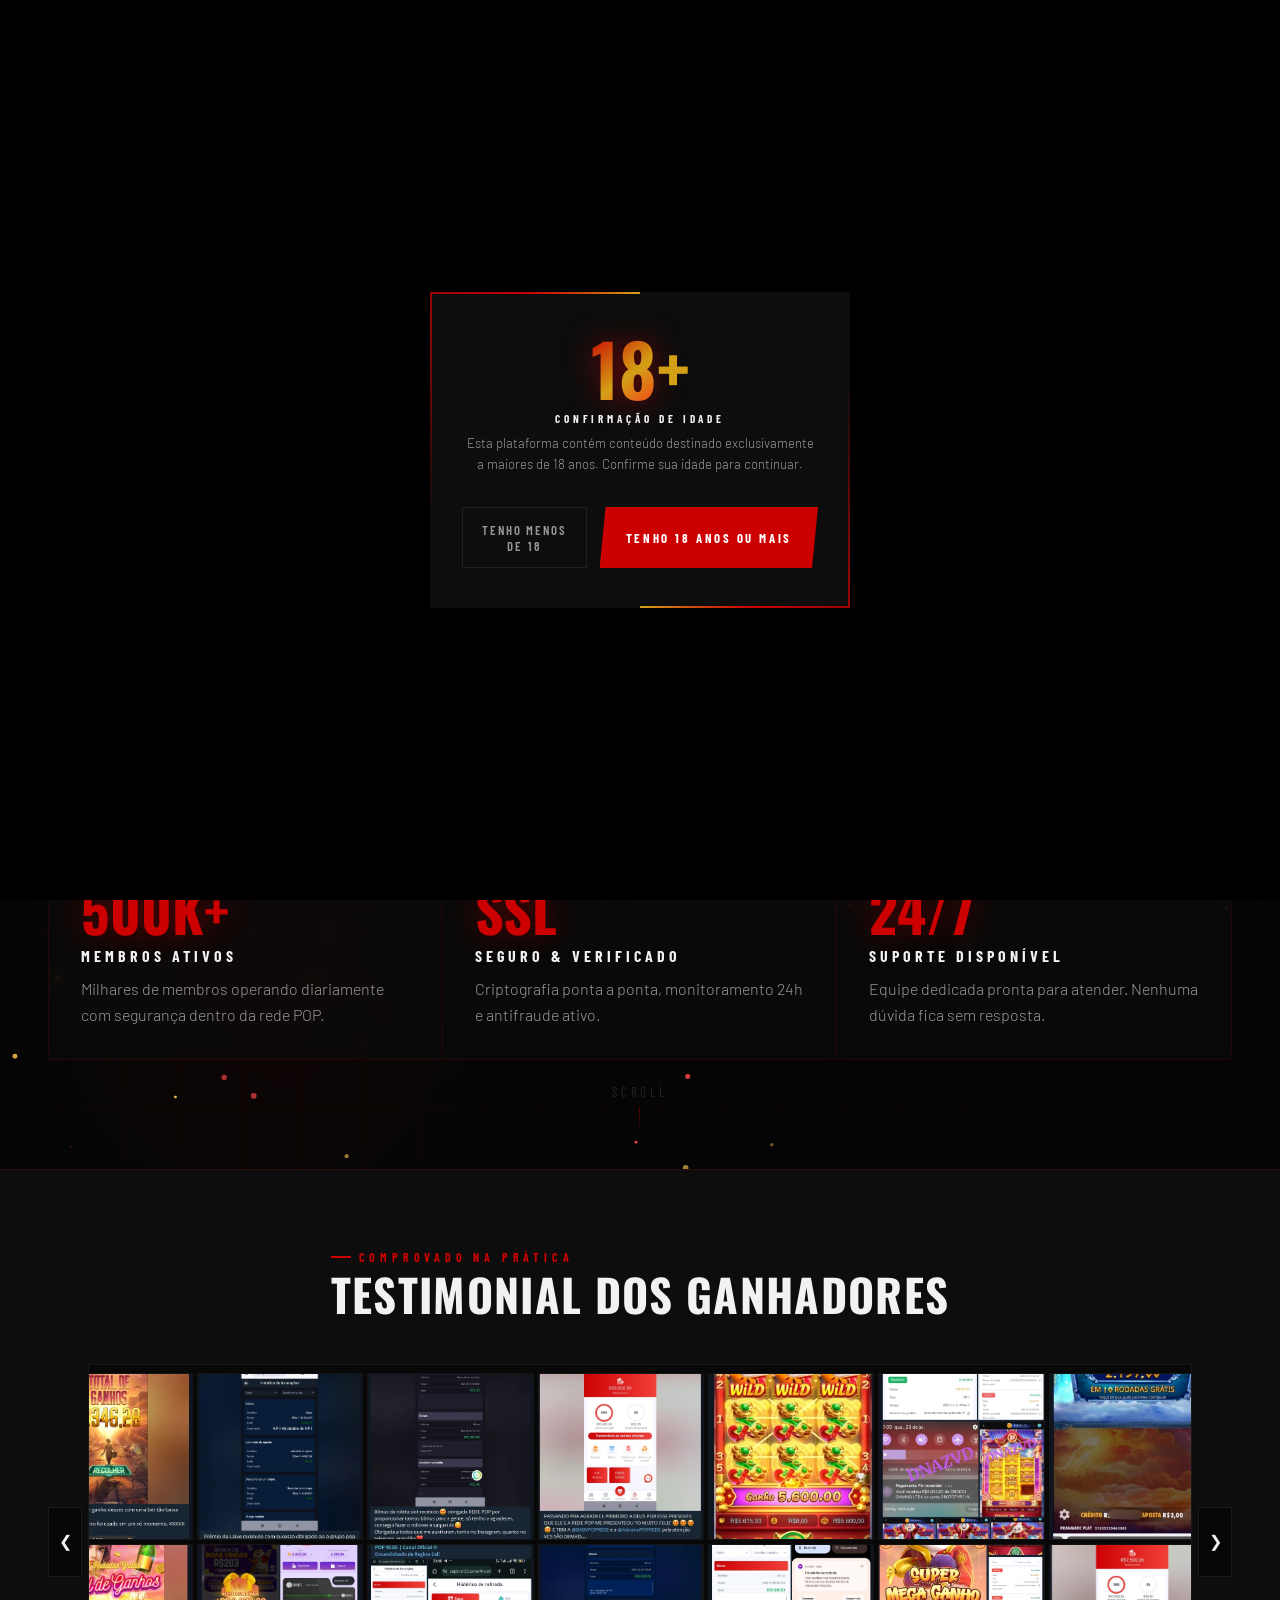
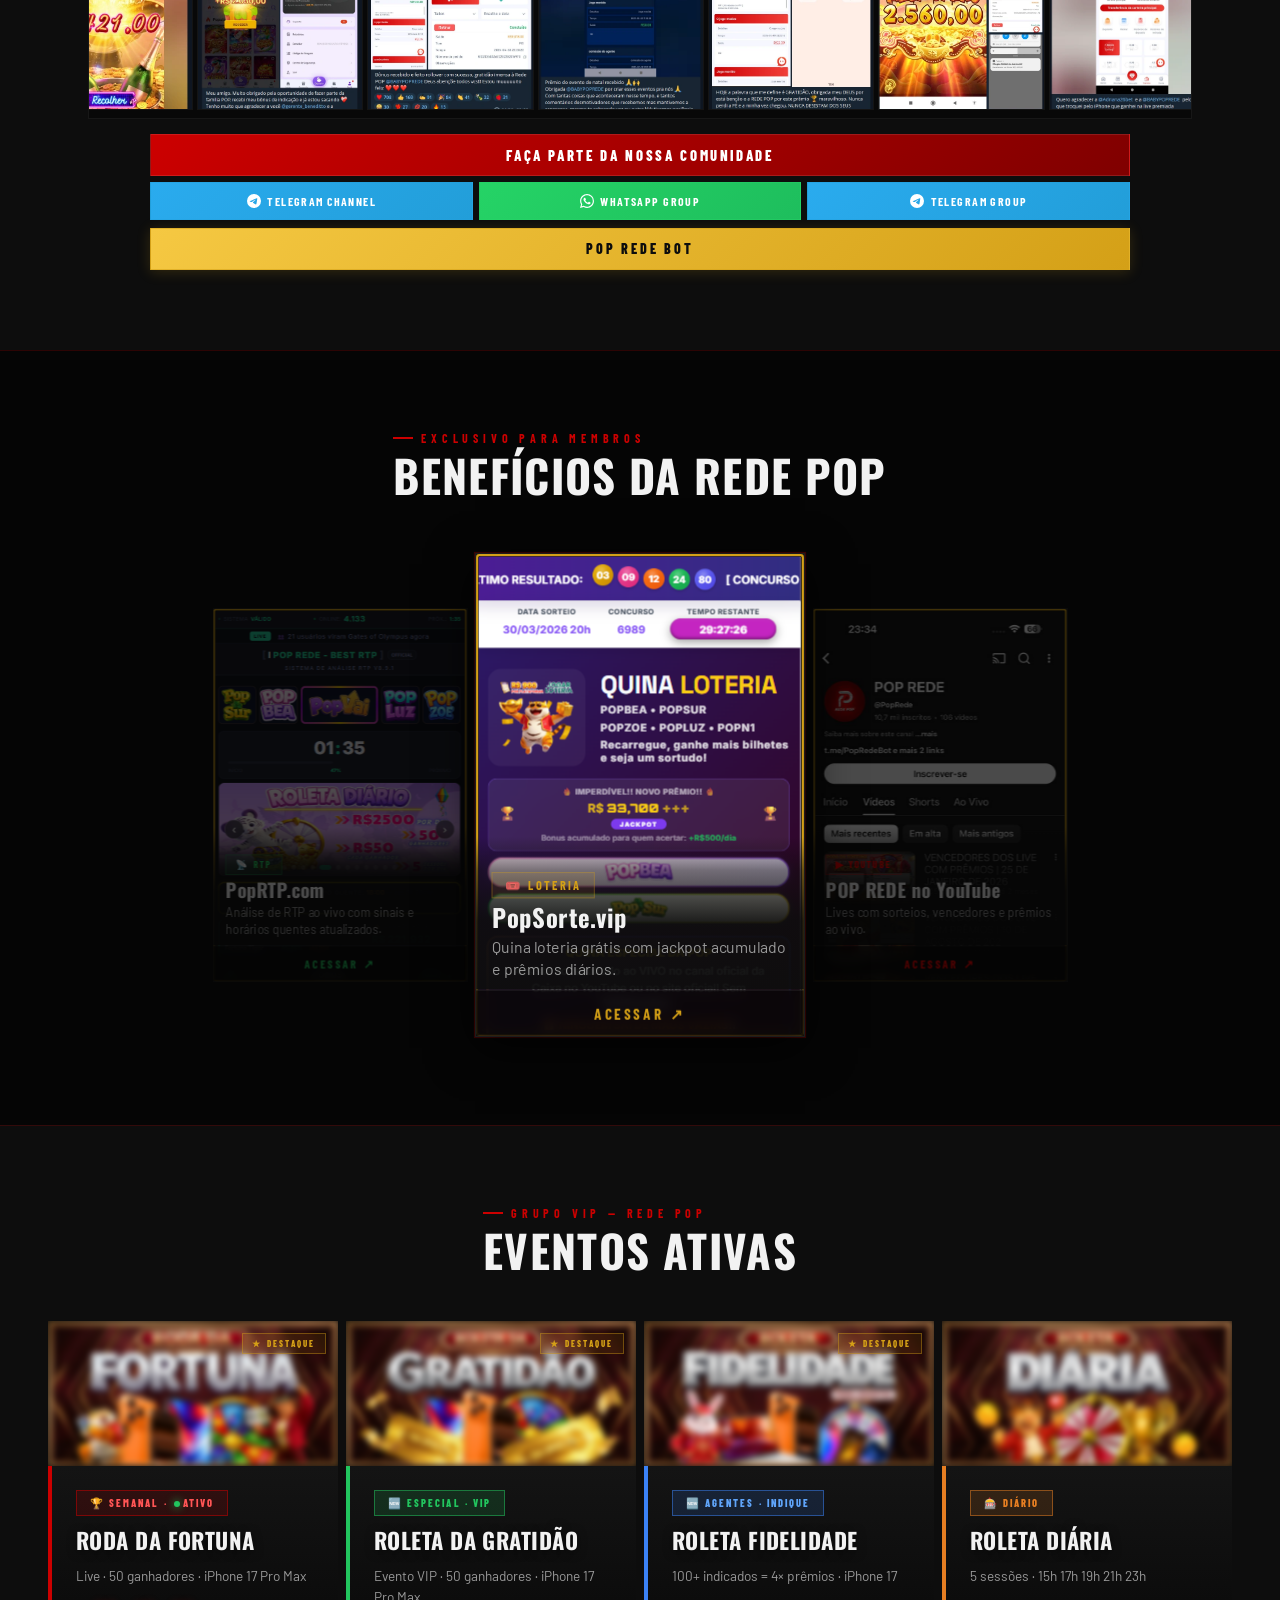
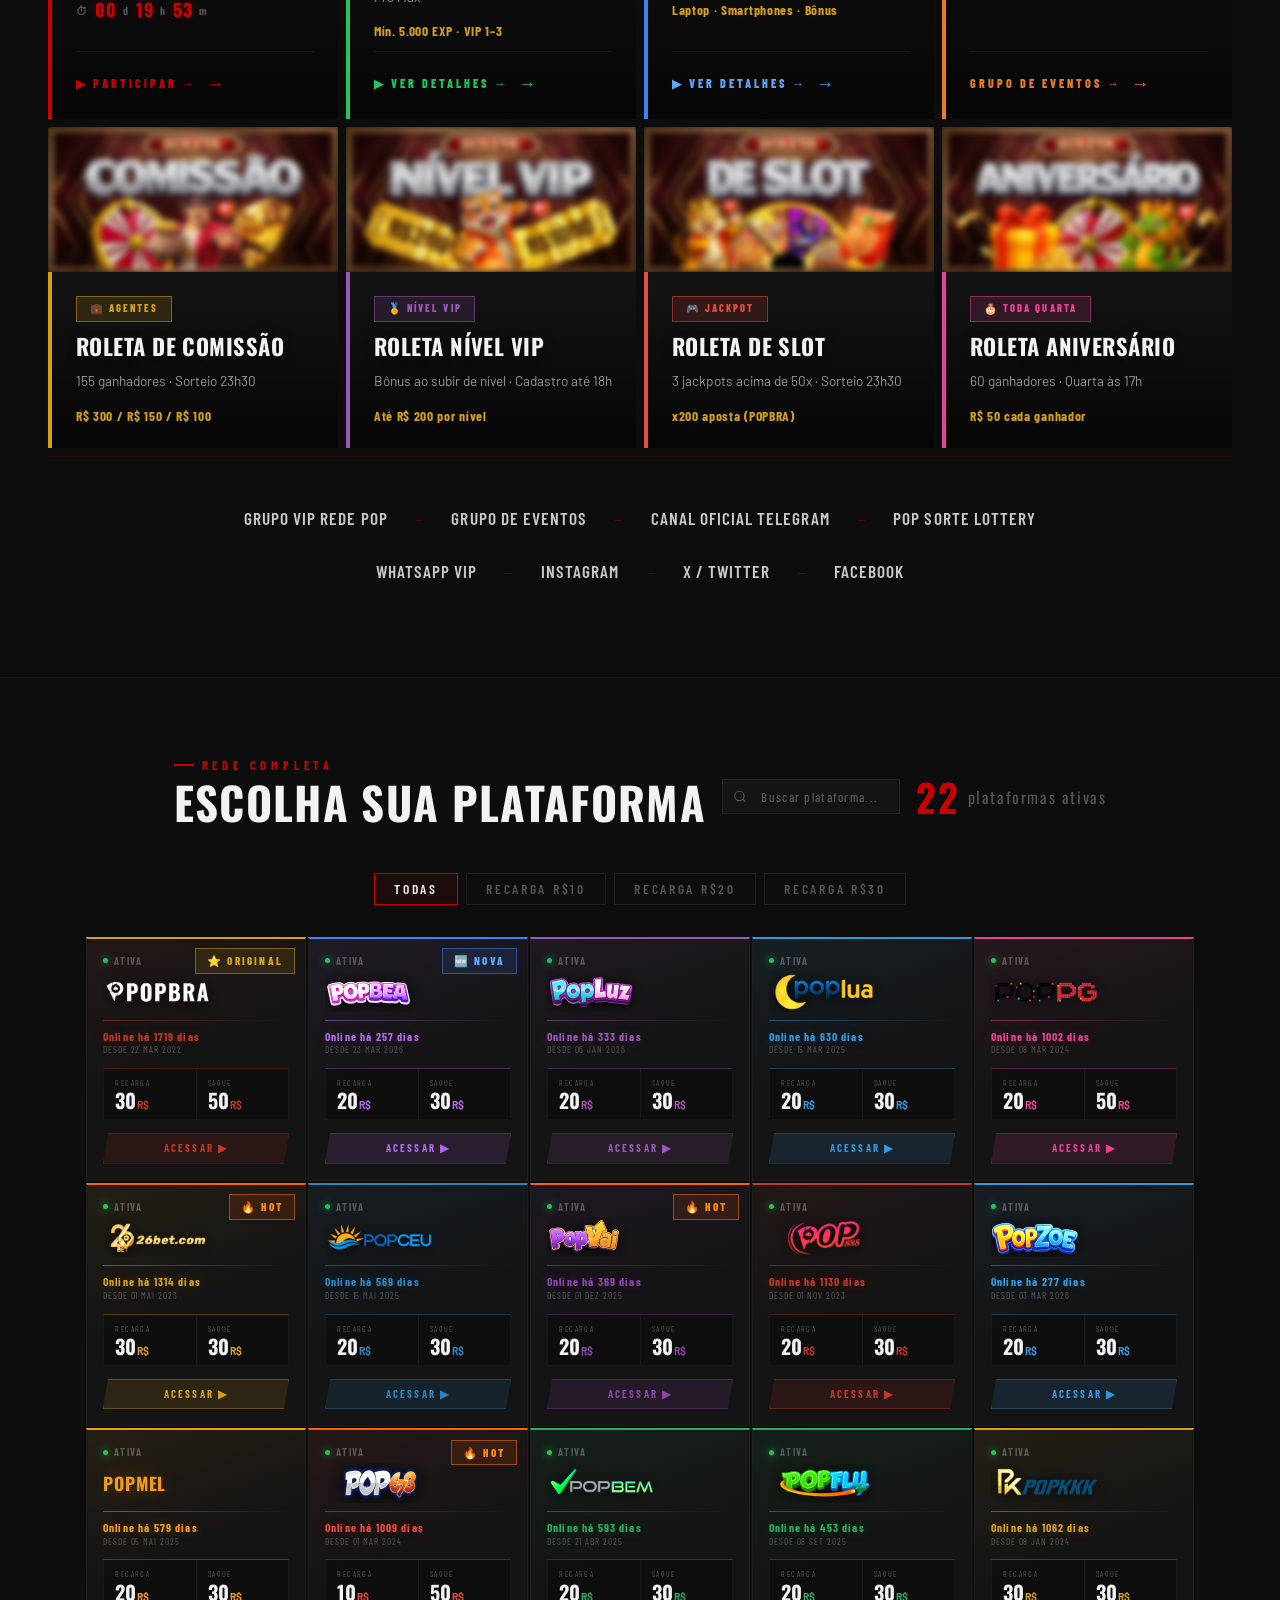
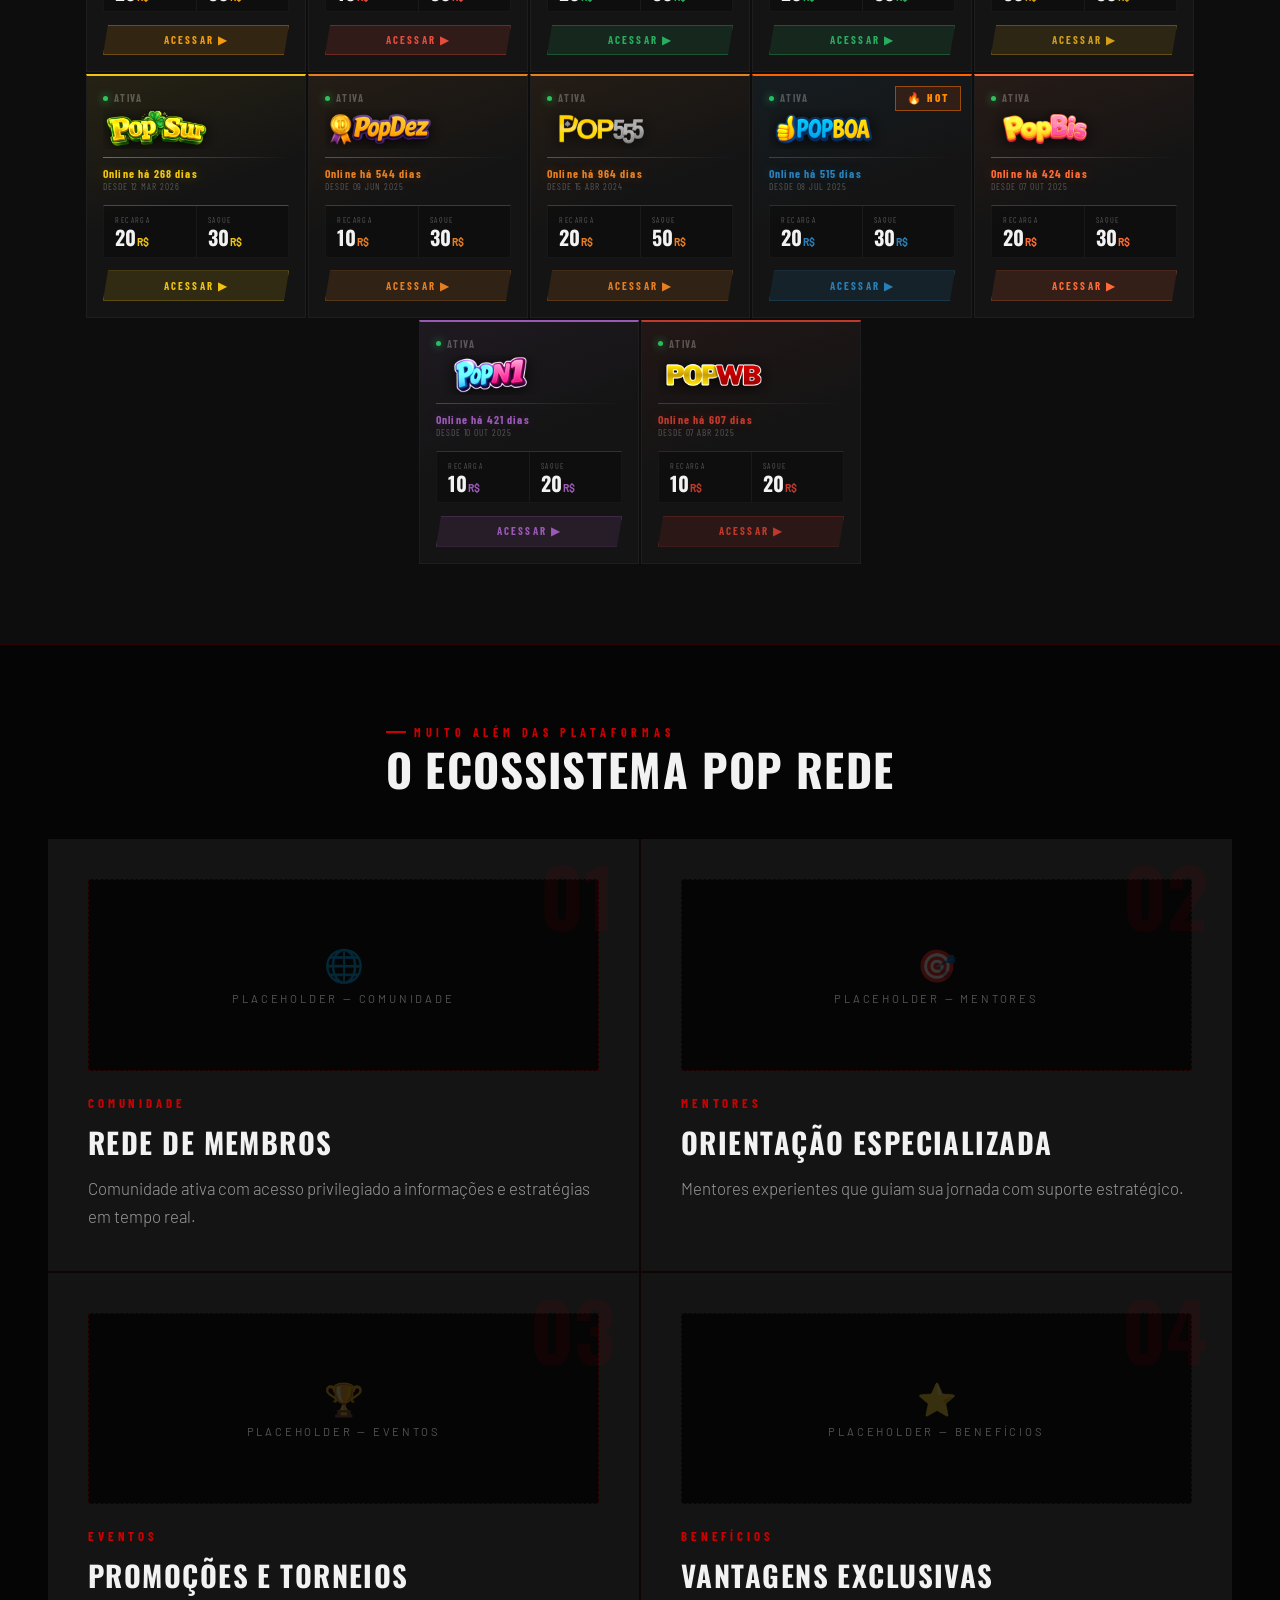
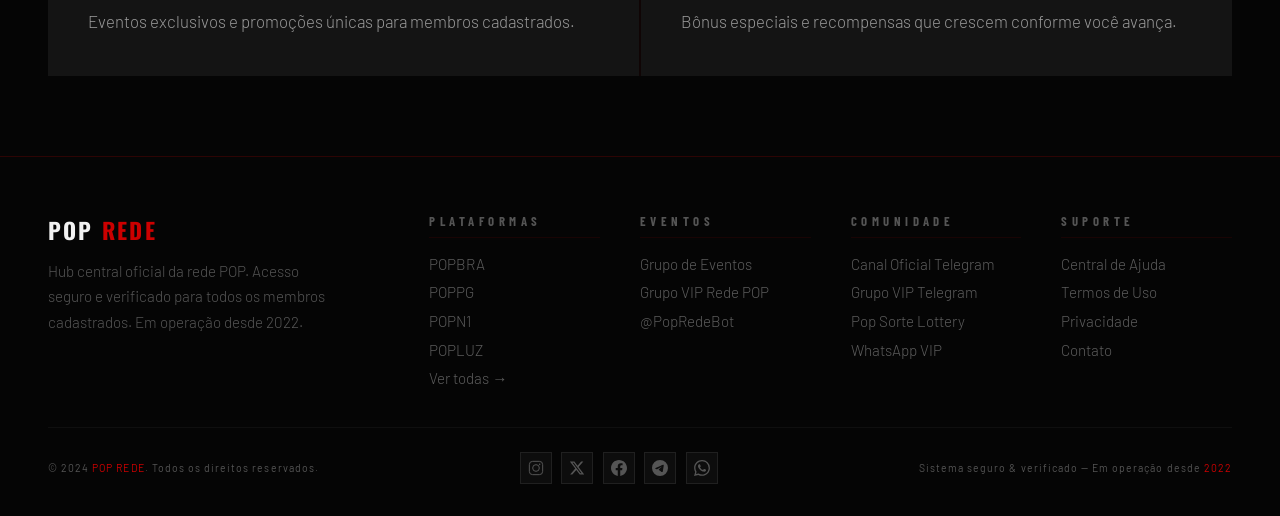
==== commit eb3442b6: "Add files via upload" ====
--- a/index.html
+++ b/index.html
@@ -280,7 +280,7 @@
       <div class="benefit-body">
         <span class="benefit-badge" style="--bc:#FF0000">▶ YouTube</span>
         <h3 class="benefit-name">POP REDE no YouTube</h3>
-        <p class="benefit-desc">Lives com sorteios, vencedores e prêmios ao vivo — acompanhe o canal oficial.</p>
+        <p class="benefit-desc">Lives com sorteios, vencedores e prêmios ao vivo.</p>
       </div>
       <span class="benefit-cta" style="--bc:#FF0000">Acessar ↗</span>
     </div>
--- a/src/style.css
+++ b/src/style.css
@@ -539,6 +539,7 @@
   position:absolute;inset:0;width:100%;height:100%;z-index:0;
   overflow:hidden;background:var(--black);
   border-radius:3px;
+  border:2px solid var(--gold);
 }
 .benefit-img img{
   width:100%;height:100%;
@@ -1580,7 +1581,8 @@
     position:relative;
     overflow:hidden;
     min-height:unset;
-    aspect-ratio:16/14;
+    /* Taller than 16/14 so image+text fit; inner is flex-shrink:0 so text is never clipped */
+    aspect-ratio:16/17;
   }
   .ev-card,.ev-card.featured{
     position:absolute;
@@ -1611,7 +1613,8 @@
   .ev-card-inner{
     position:relative;
     z-index:2;
-    flex:1;
+    flex:0 0 auto;
+    flex-shrink:0;
     display:flex;
     flex-direction:column;
     justify-content:flex-start;
@@ -1621,15 +1624,18 @@
     background: linear-gradient(180deg, var(--s2) 0%, var(--black) 100%);
     box-sizing:border-box;
     margin-top:0;
-  }
-  /* flex-grow on the img was leaving a huge empty band under object-fit:contain — keep box = bitmap height */
+    min-height:min-content;
+  }
+  /* Image fills space above text; shrinks (min-height:0) so .ev-card-inner is never clipped */
   .ev-card-img{
     position:relative;
     z-index:1;
-    flex:0 0 auto;
+    flex:1 1 auto;
+    min-height:0;
     align-self:stretch;
     width:100%;
     height:auto;
+    max-height:100%;
     object-fit:contain;
     object-position:center top;
     filter:none;
@@ -1654,6 +1660,7 @@
     display:flex!important;
     justify-content:center;
     gap:.5rem;
+    padding-top:10px;
   }
   .ev-board-dot{
     width:8px;height:8px;
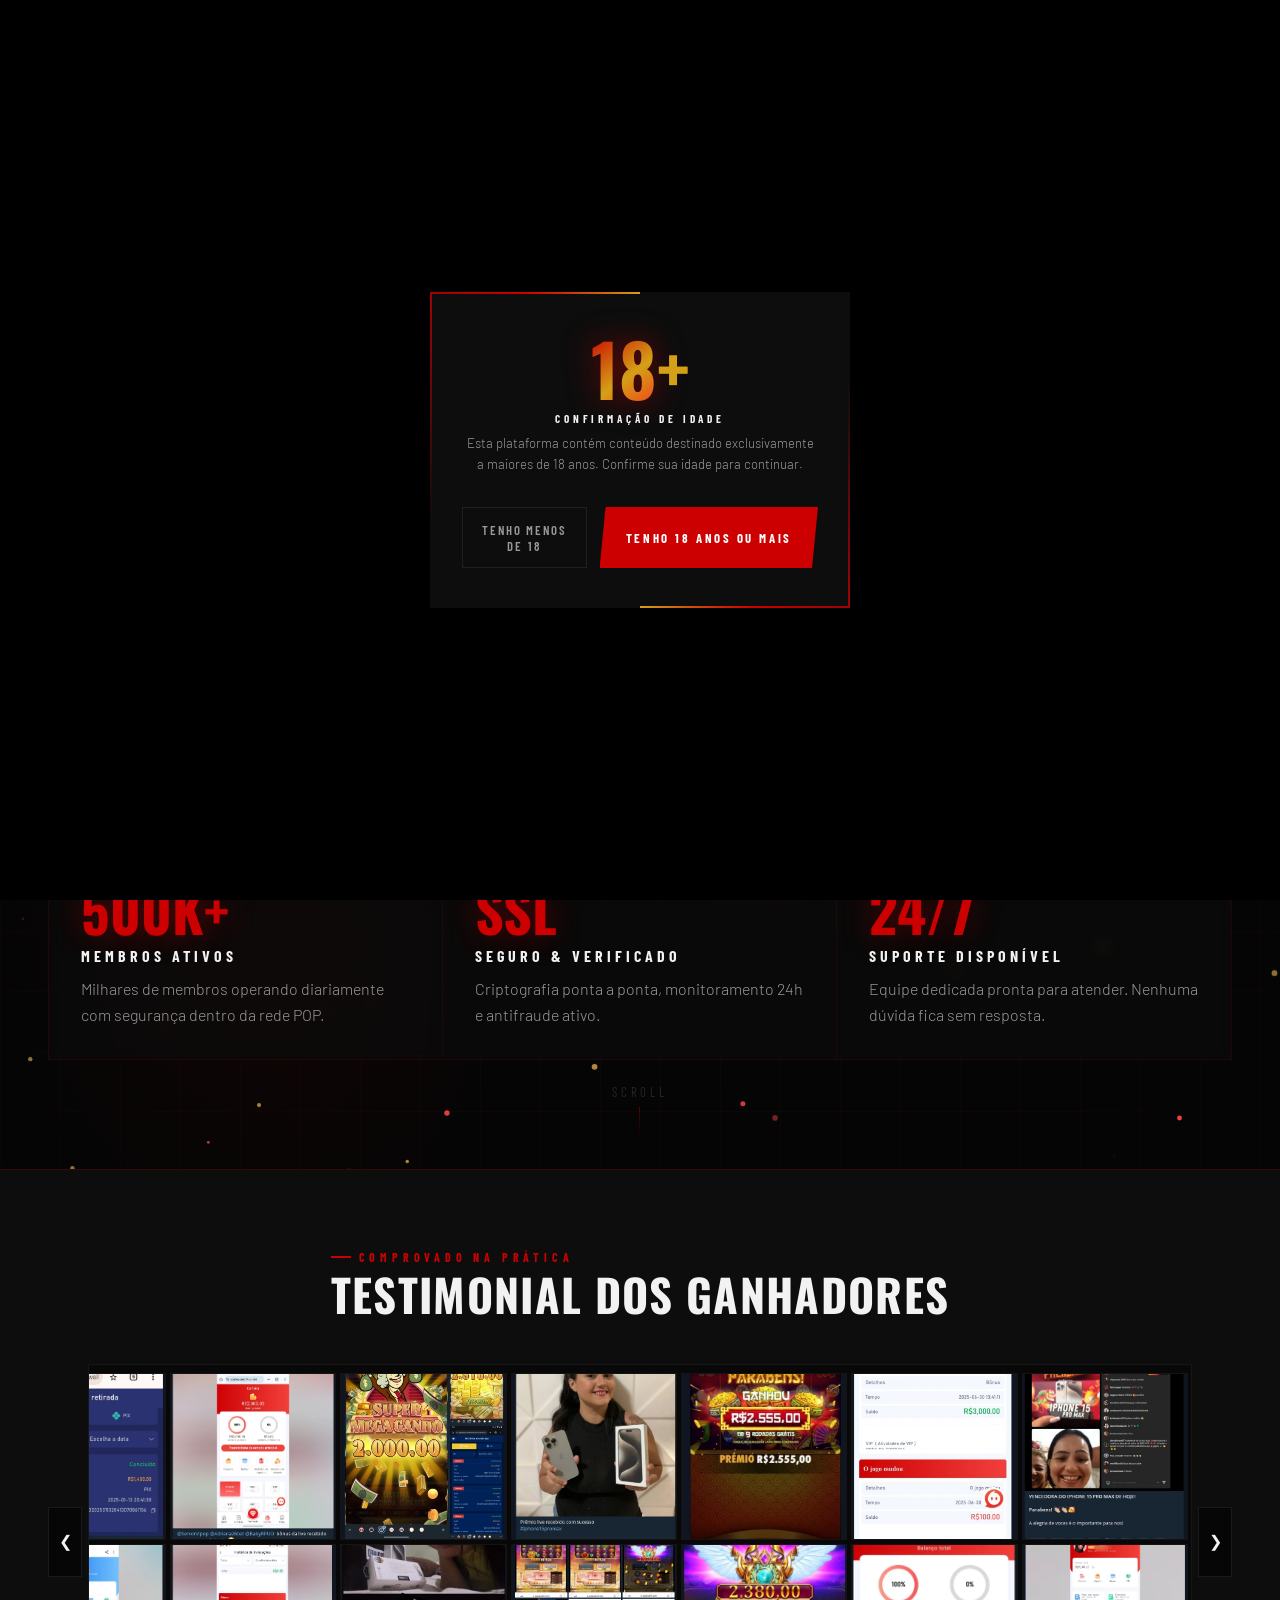
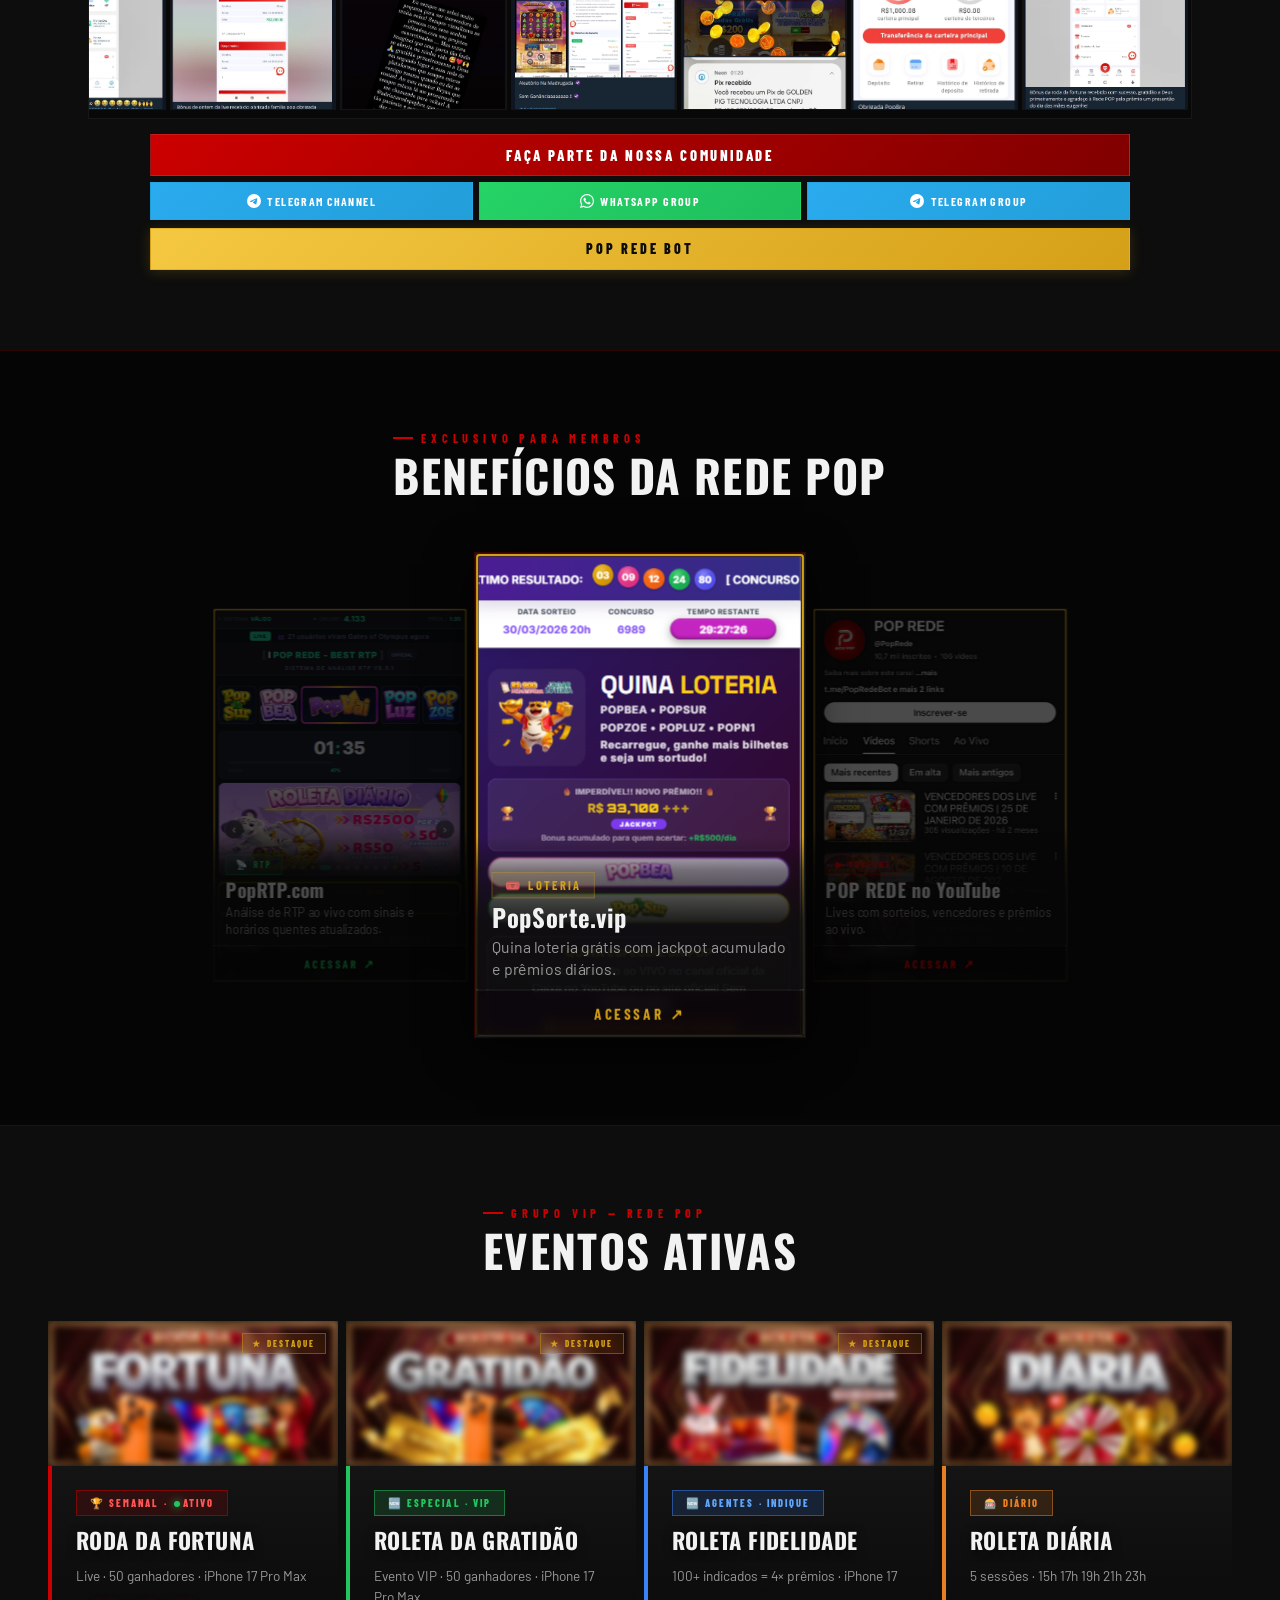
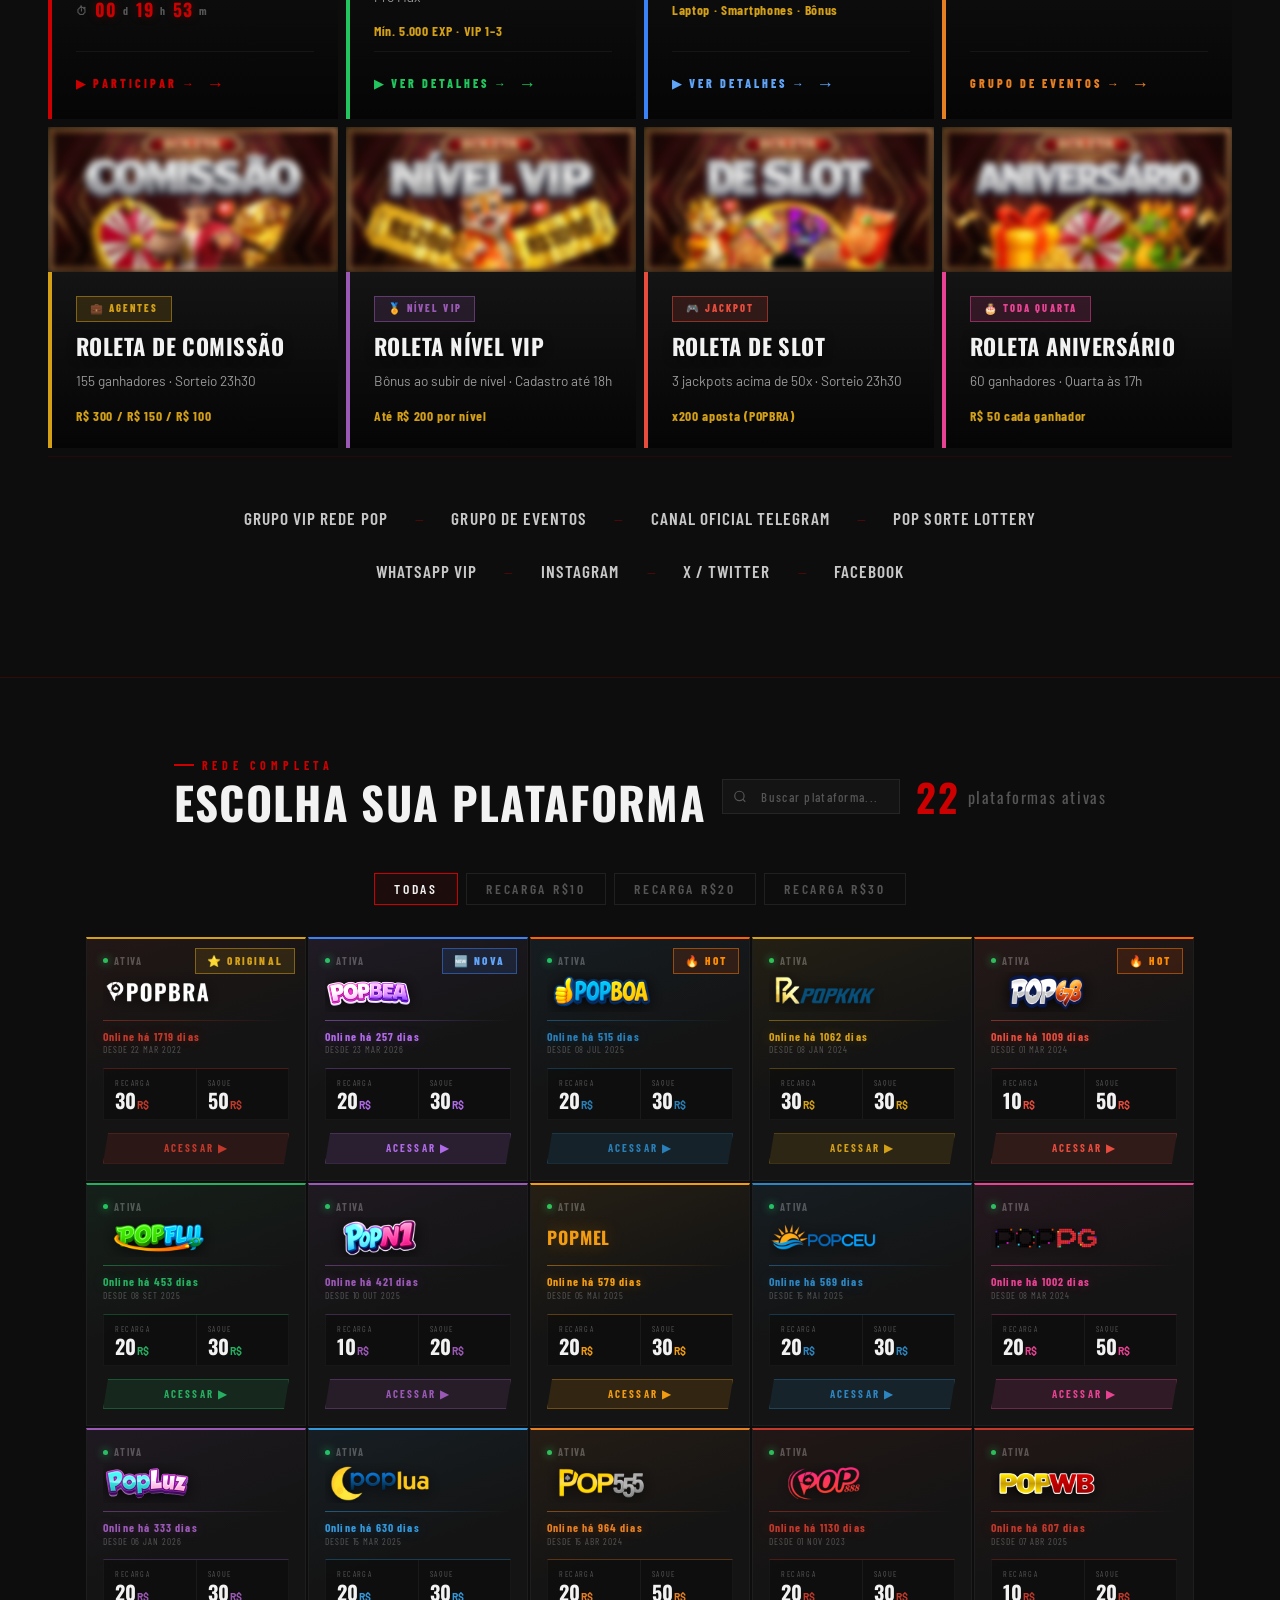
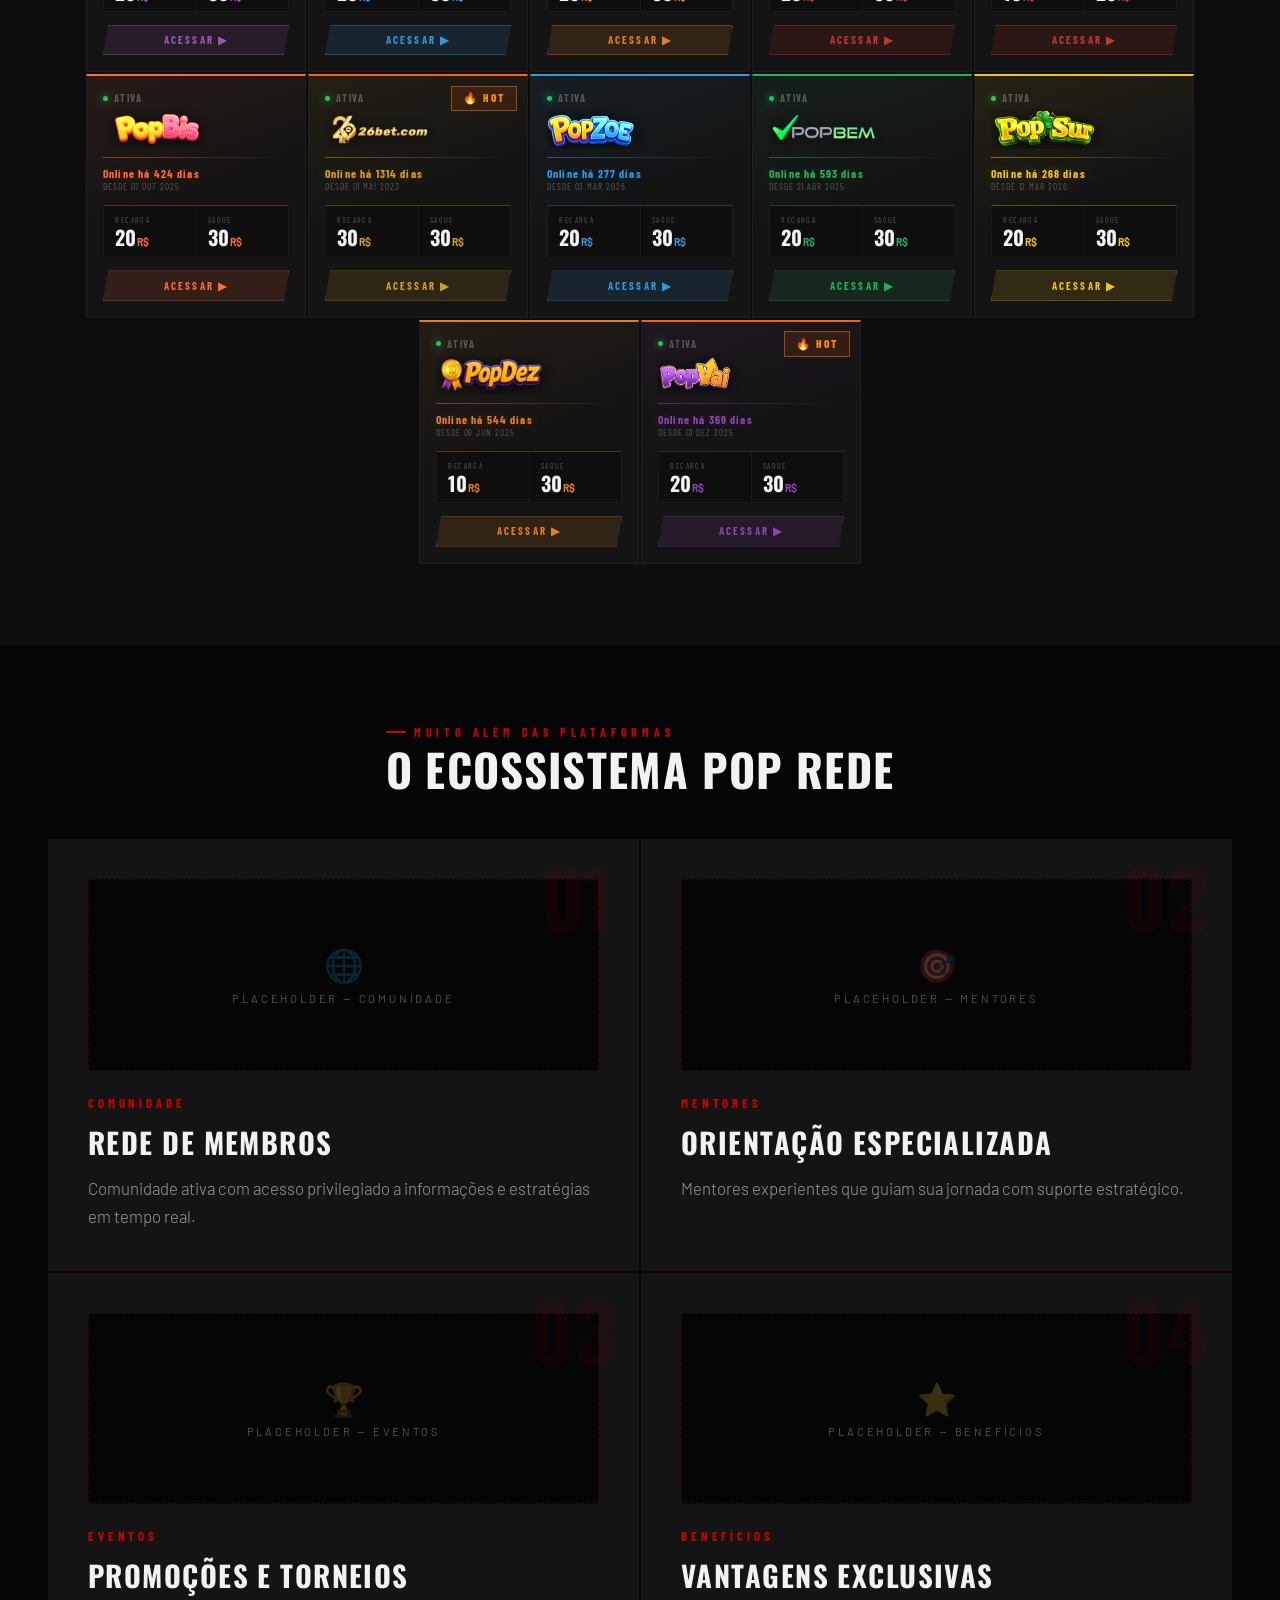
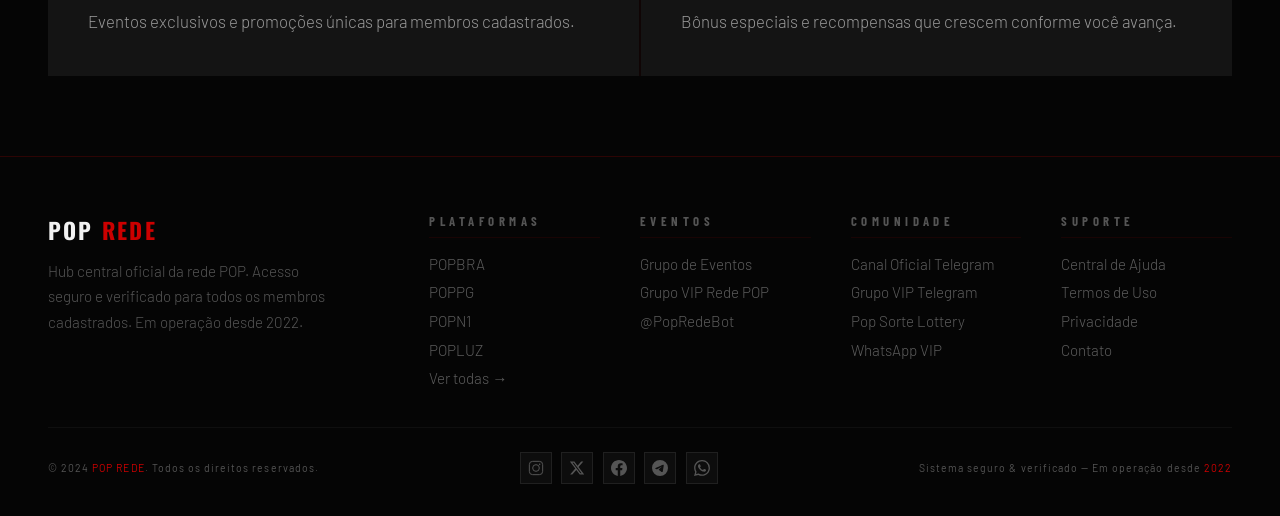
==== commit 6d2a62ab: "Add files via upload" ====
--- a/index.html
+++ b/index.html
@@ -248,6 +248,7 @@
     <div><div class="sk">Exclusivo para Membros</div><h2 class="st">Benefícios da Rede POP</h2></div>
   </div>
   <div class="benefits-grid reveal" id="b-carousel">
+    <button class="b-nav b-prev" id="benefits-prev" aria-label="Benefício anterior" type="button">&#10094;</button>
     <div class="benefit-card" data-pos="left" data-link="https://pop-love.shop" data-title="Pop-Love.shop" data-desc="Sorteios exclusivos e presentes grátis para membros da Rede POP." data-img="asset/pop-love.png" onclick="handleBenefitClick(0)">
       <div class="benefit-img"><img src="asset/pop-love.png" alt="Pop-Love.shop" loading="lazy"></div>
       <div class="benefit-body">
@@ -284,6 +285,7 @@
       </div>
       <span class="benefit-cta" style="--bc:#FF0000">Acessar ↗</span>
     </div>
+    <button class="b-nav b-next" id="benefits-next" aria-label="Próximo benefício" type="button">&#10095;</button>
   </div>
   <div class="benefits-dots" id="benefits-dots"></div>
 </section>
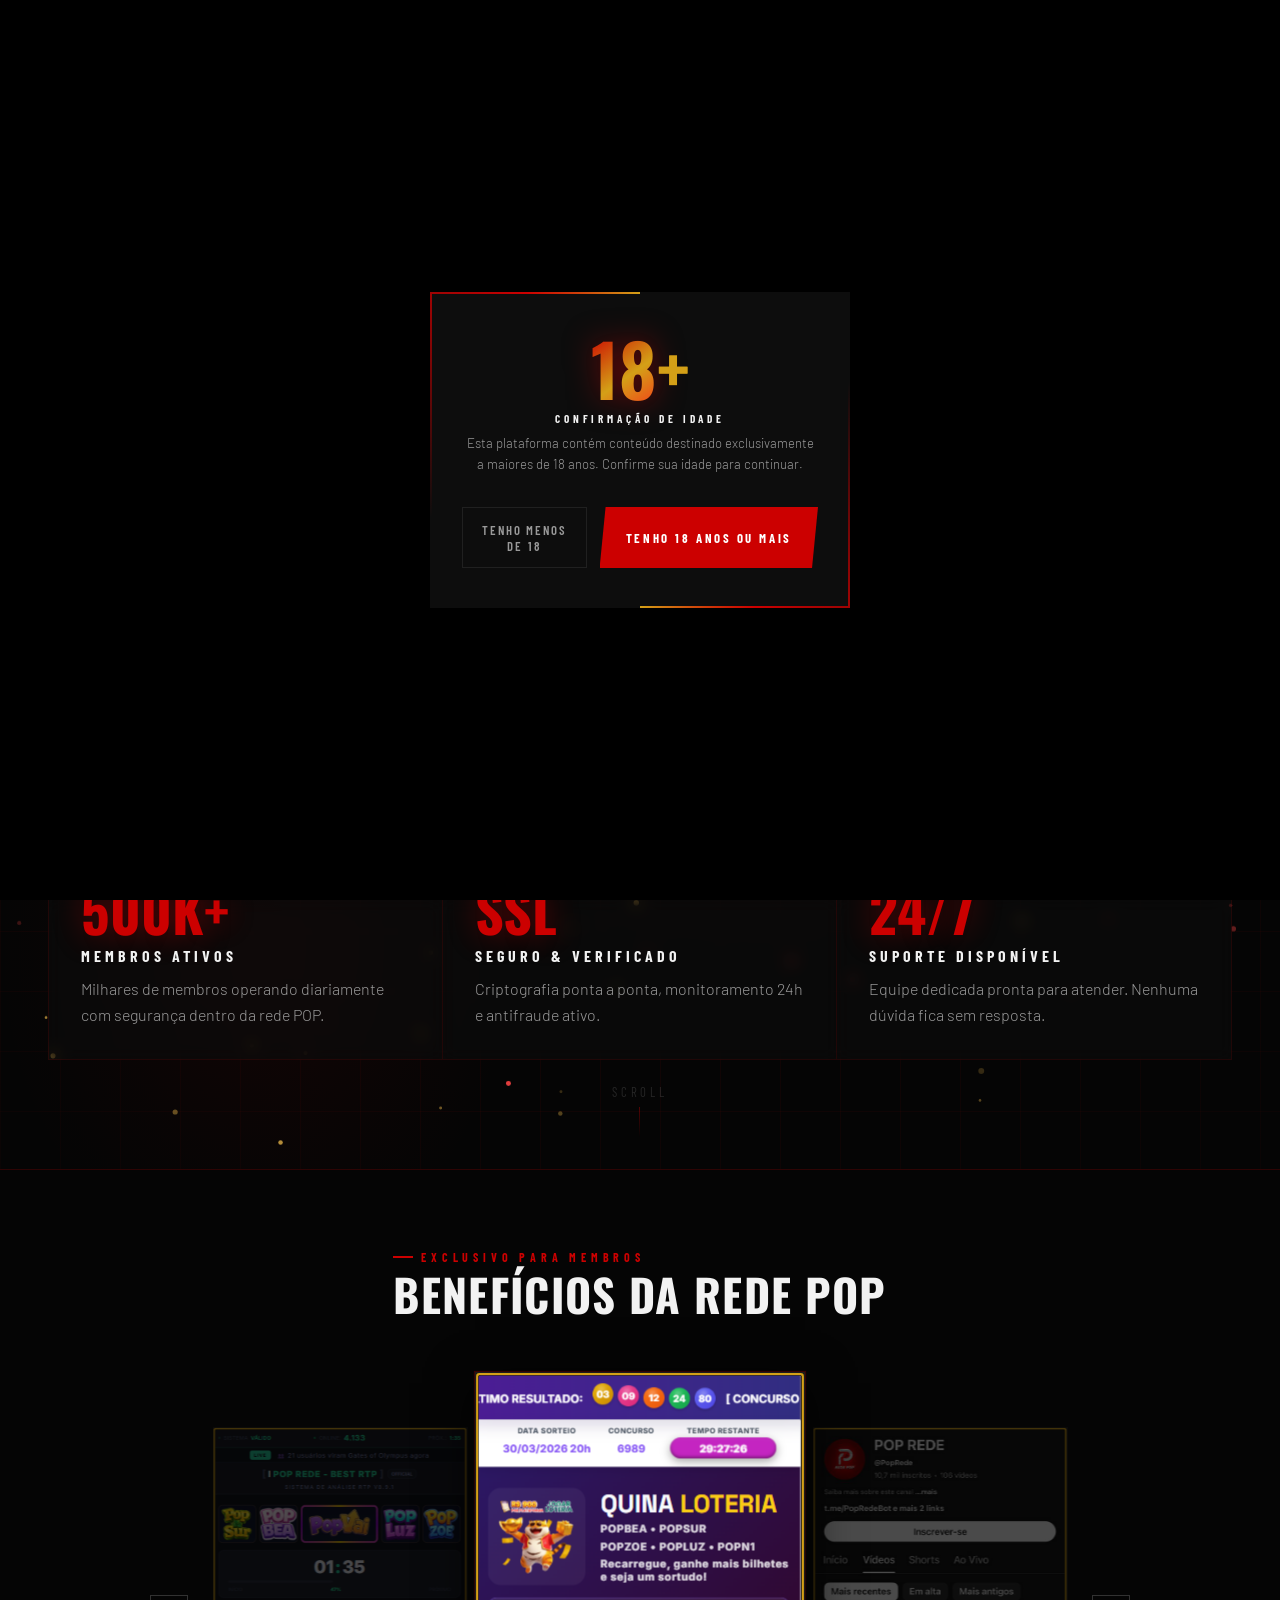
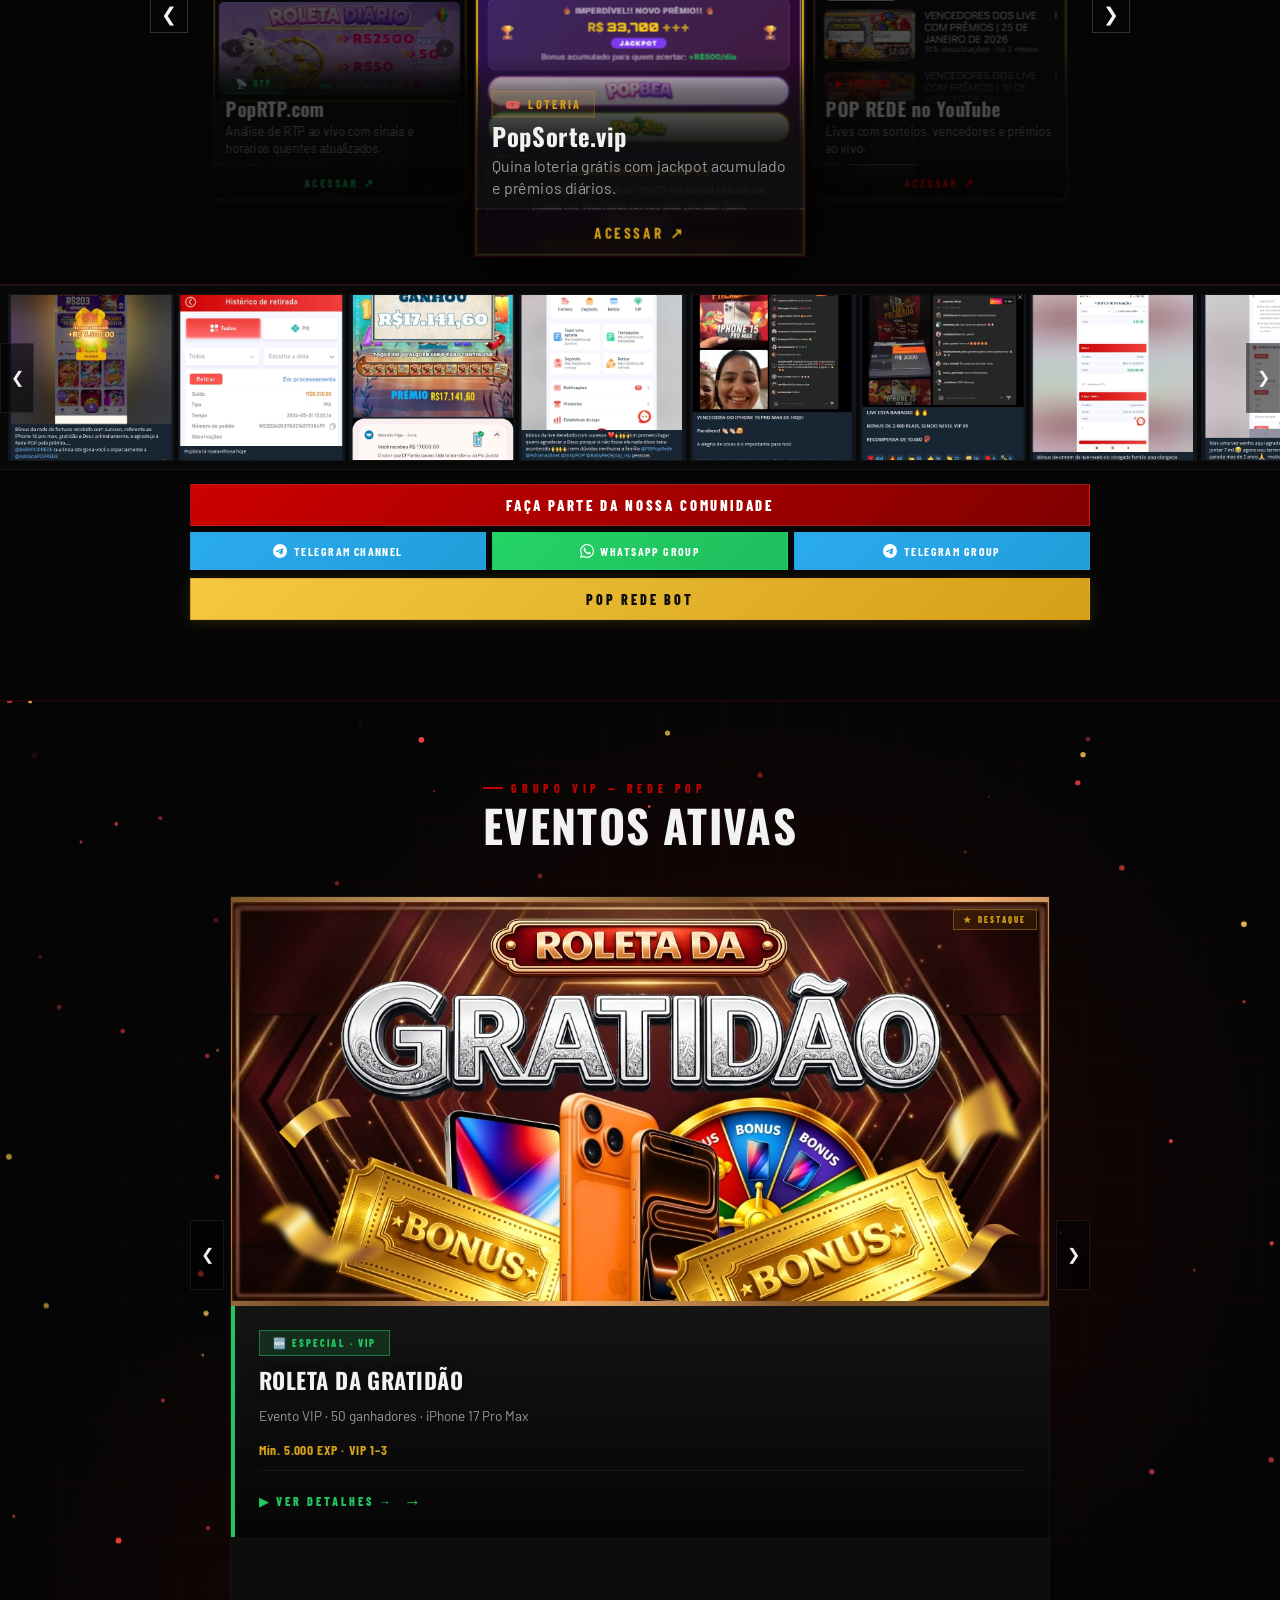
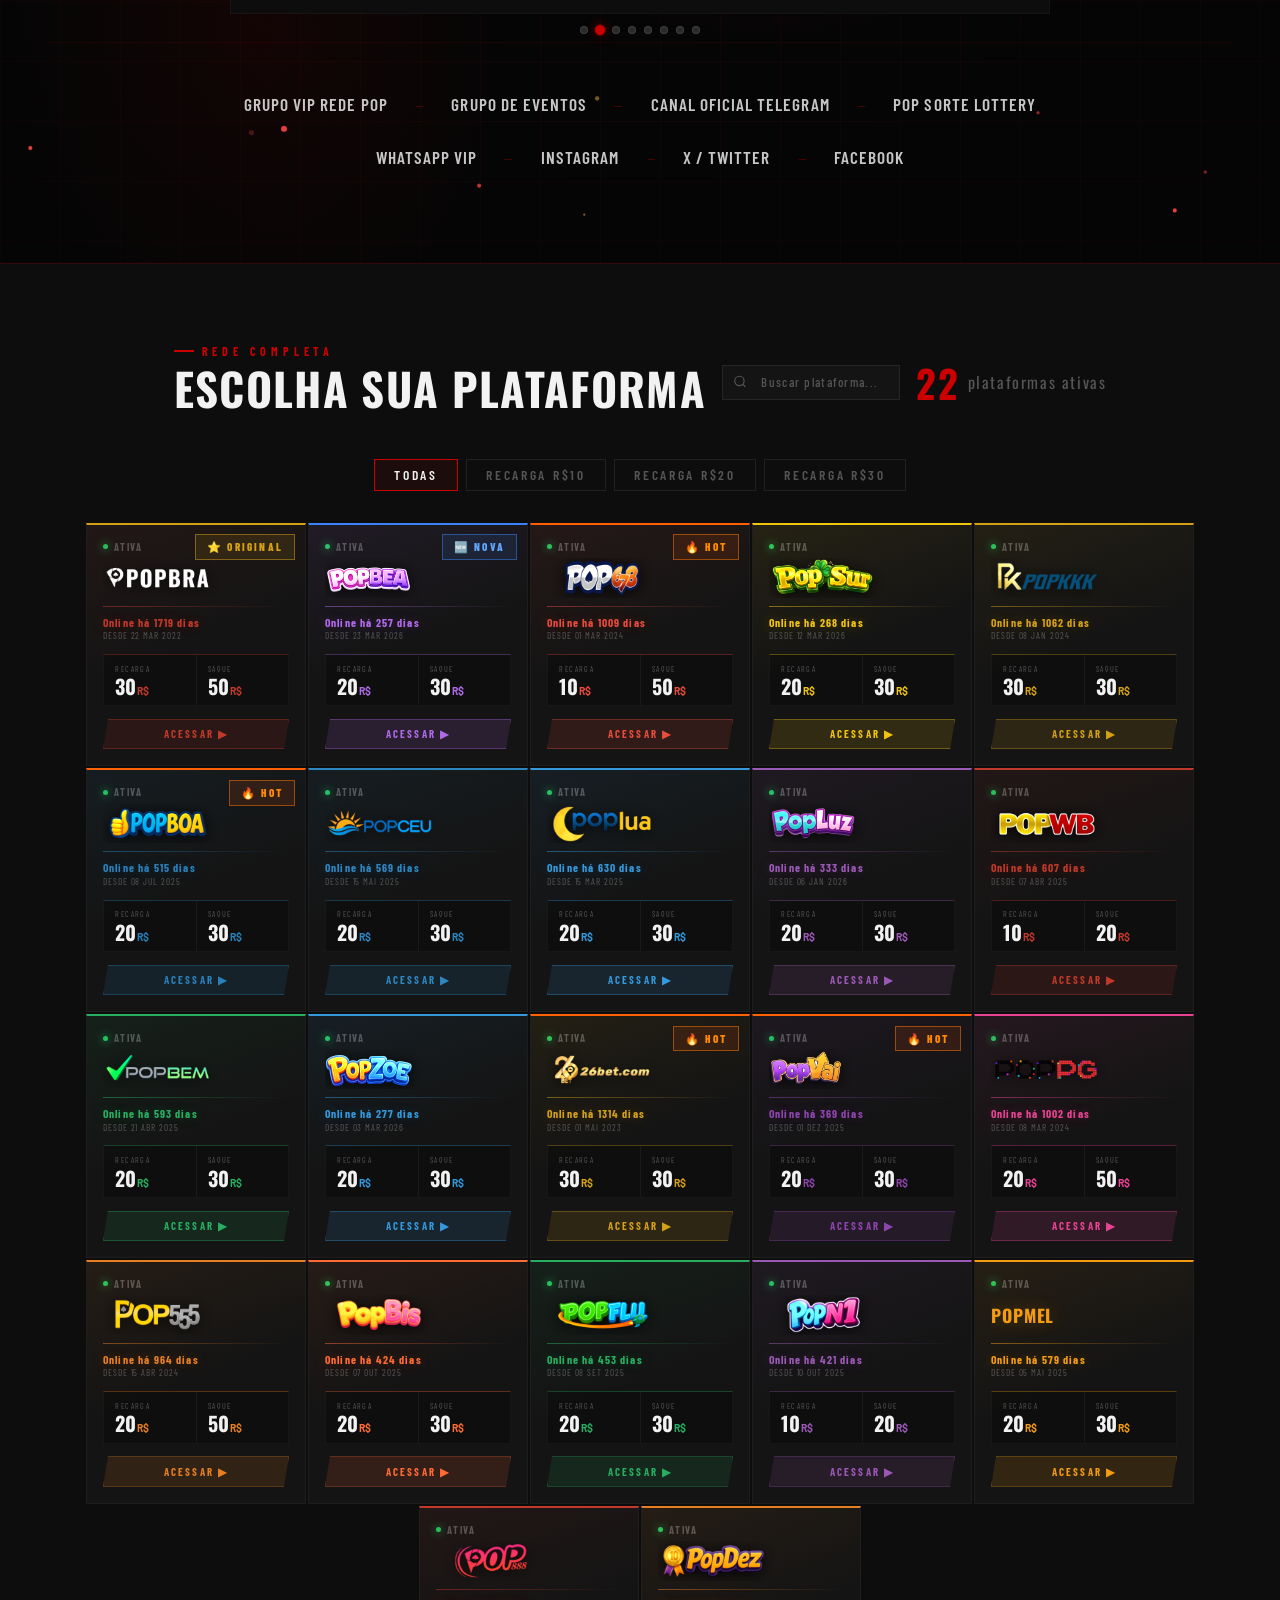
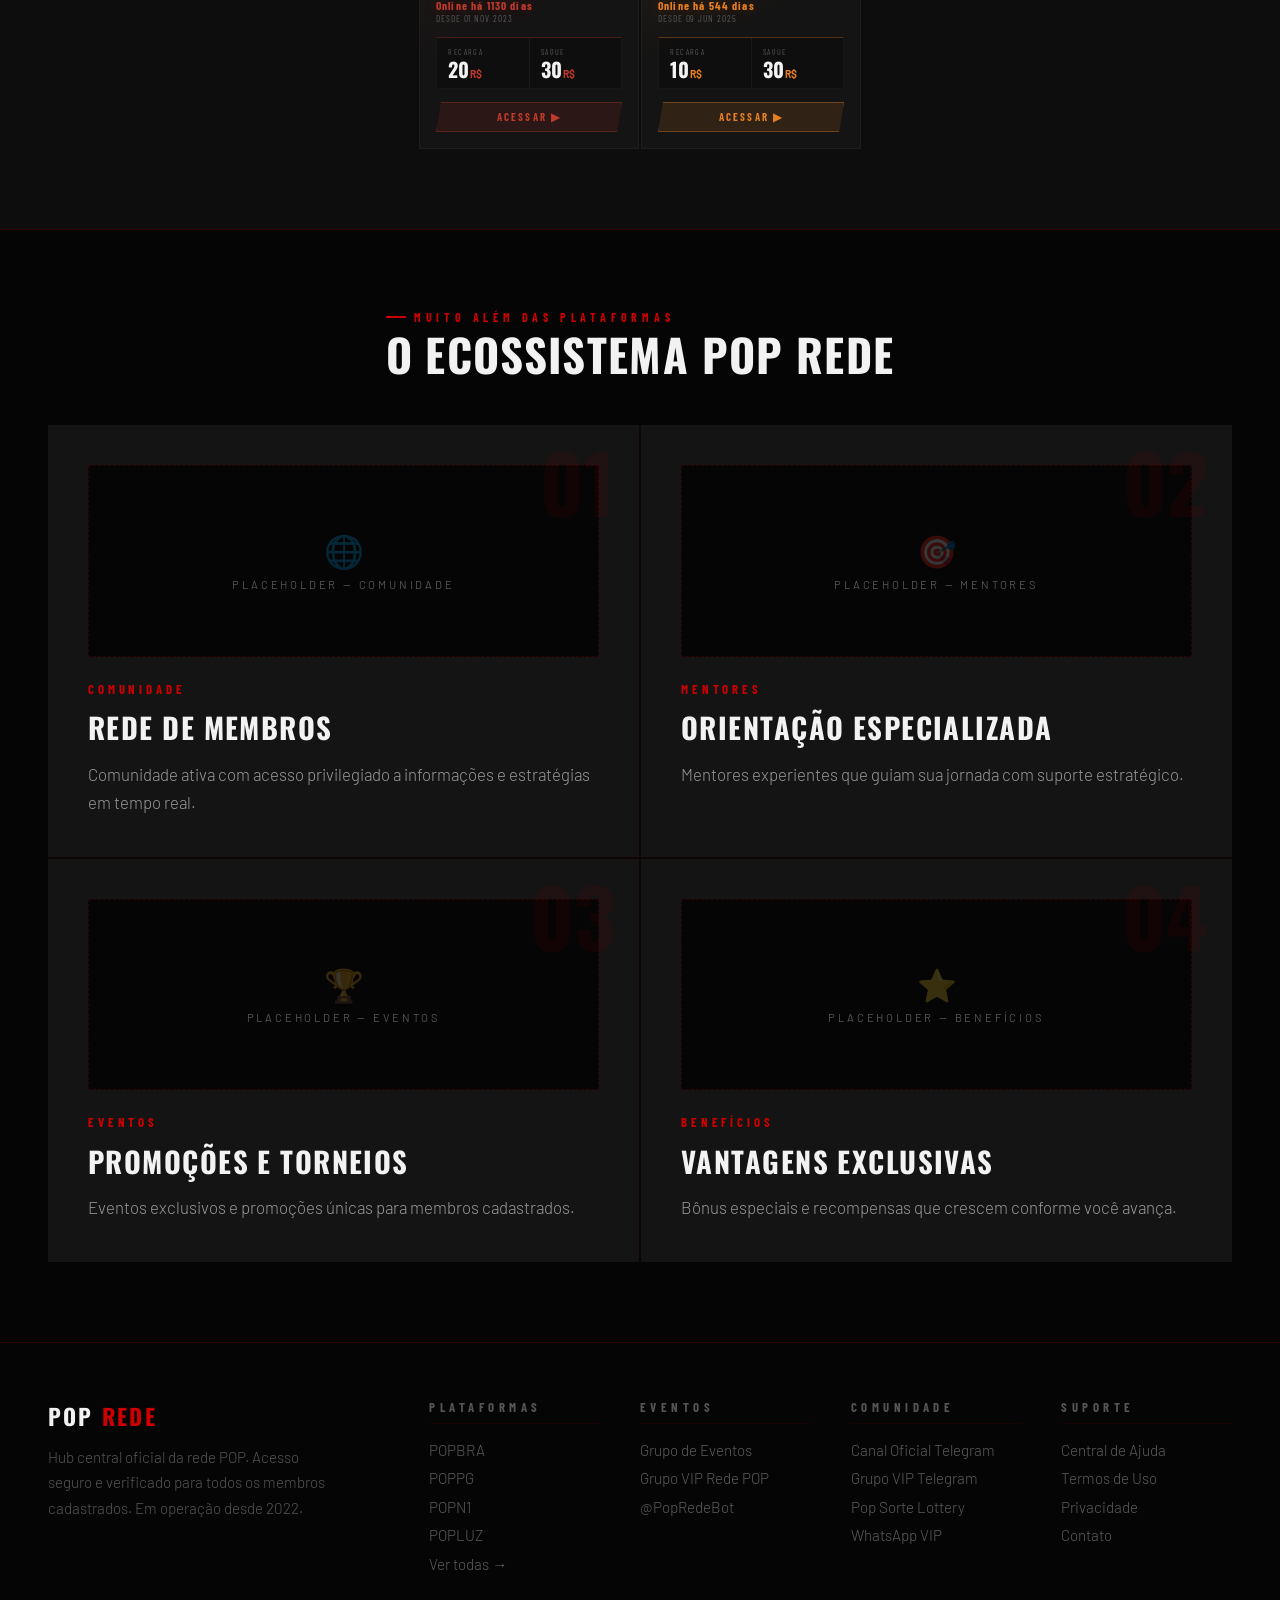
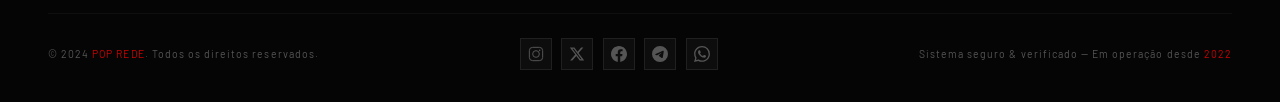
==== commit 98793ec4: "Add files via upload" ====
--- a/index.html
+++ b/index.html
@@ -21,28 +21,11 @@
   </div>
 </div>
 
-<div class="overlay yt-welcome-overlay" id="yt-welcome-overlay" onclick="closeYtWelcome(event)">
-  <div class="modal yt-welcome-modal" onclick="event.stopPropagation()">
-    <div class="mh">
-      <span class="mk">POP REDE &mdash; YouTube</span>
-      <button type="button" class="mclose" onclick="closeYtWelcome()" aria-label="Fechar">&times;</button>
-    </div>
-    <div class="yt-welcome-body">
-      <div class="yt-welcome-frame-wrap">
-        <iframe id="yt-welcome-iframe" src="" title="POP REDE no YouTube" referrerpolicy="strict-origin-when-cross-origin" allow="accelerometer; autoplay; clipboard-write; encrypted-media; gyroscope; picture-in-picture; web-share" allowfullscreen></iframe>
-      </div>
-      <p class="yt-welcome-foot">
-        <a href="https://www.youtube.com/@PopRede/streams" target="_blank" rel="noopener noreferrer">Abrir p&aacute;gina de streams no YouTube</a>
-      </p>
-    </div>
-  </div>
-</div>
-
 <nav>
   <div class="nav-main">
     <div class="logo"><div class="logo-box">PR</div><span class="logo-text">POP <span>REDE</span></span></div>
     <ul class="nav-links">
-      <li><a href="#testimonial">Testimonial</a></li>
+      <li><a href="#ganhadores-gallery">Testimonial</a></li>
       <li><a href="#beneficios">Benefícios</a></li>
       <li><a href="#eventos">Eventos</a></li>
       <li><a href="#platforms">Plataformas</a></li>
@@ -110,13 +93,19 @@
 </section>
 
 <section id="eventos">
+  <canvas id="eventos-particles-canvas" aria-hidden="true"></canvas>
+  <div class="eventos-bg" aria-hidden="true"></div>
+  <div class="eventos-grid" aria-hidden="true"></div>
+  <div class="eventos-vignette" aria-hidden="true"></div>
   <div class="ev-container">
   <div class="sh reveal">
     <div><div class="sk">Grupo VIP &mdash; Rede POP</div><h2 class="st">Eventos Ativas</h2></div>
   </div>
 
-  <!-- ══ EVENT BOARD — ALL EVENTS IN ONE COMPACT GRID ═══════════ -->
-  <div class="ev-board reveal">
+  <!-- ══ EVENT BOARD — carousel, one event per slide ═══════════ -->
+  <div class="ev-carousel-wrap reveal">
+    <button class="ev-nav ev-prev" id="ev-prev" type="button" aria-label="Evento anterior">&#10094;</button>
+    <div class="ev-board" id="ev-board">
 
     <!-- ★ Roda da Fortuna — Featured -->
     <div class="ev-card featured" style="--ec:#CC0000" onclick="window.open('https://t.me/PopRedeBot','_blank')">
@@ -216,6 +205,8 @@
       </div>
     </div>
 
+    </div>
+    <button class="ev-nav ev-next" id="ev-next" type="button" aria-label="Próximo evento">&#10095;</button>
   </div>
   <div class="ev-board-dots" id="ev-board-dots"></div>
   <div class="ev2-footer reveal">
@@ -288,13 +279,8 @@
     <button class="b-nav b-next" id="benefits-next" aria-label="Próximo benefício" type="button">&#10095;</button>
   </div>
   <div class="benefits-dots" id="benefits-dots"></div>
-</section>
-
-<section id="testimonial">
-  <div class="sh reveal">
-    <div><div class="sk">Comprovado na prática</div><h2 class="st">Testimonial dos Ganhadores</h2></div>
-  </div>
-  <div class="tm-wrap reveal">
+
+  <div class="tm-wrap tm-fullbleed reveal" id="ganhadores-gallery">
     <button class="tm-nav tm-prev" id="tm-prev" aria-label="Anterior">&#10094;</button>
     <div class="tm-carousel" id="tm-carousel">
       <div class="tm-track" id="tm-track"></div>
@@ -302,13 +288,13 @@
     <button class="tm-nav tm-next" id="tm-next" aria-label="Próximo">&#10095;</button>
   </div>
   <div class="tm-community reveal">
-    <a class="tm-community-main" href="https://t.me/+LNRfmhCoiOk1NTNh" target="_blank" rel="noopener noreferrer">FAÇA PARTE DA NOSSA COMUNIDADE</a>
-    <div class="tm-community-links">
-      <a class="tm-link-tg" href="https://t.me/+CPn6PVjqsH00ZjNh" target="_blank" rel="noopener noreferrer"><svg viewBox="0 0 24 24" fill="currentColor" aria-hidden="true"><path d="M11.944 0A12 12 0 000 12a12 12 0 0012 12 12 12 0 0012-12A12 12 0 0012 0zm4.962 7.224c.1-.002.321.023.465.14a.506.506 0 01.171.325c.016.093.036.306.02.472-.18 1.898-.962 6.502-1.36 8.627-.168.9-.499 1.201-.82 1.23-.696.065-1.225-.46-1.9-.902-1.056-.693-1.653-1.124-2.678-1.8-1.185-.78-.417-1.21.258-1.91.177-.184 3.247-2.977 3.307-3.23.007-.032.014-.15-.056-.212s-.174-.041-.249-.024c-.106.024-1.793 1.14-5.061 3.345-.48.33-.913.49-1.302.48-.428-.008-1.252-.241-1.865-.44-.752-.245-1.349-.374-1.297-.789.027-.216.325-.437.893-.663 3.498-1.524 5.83-2.529 6.998-3.014 3.332-1.386 4.025-1.627 4.476-1.635z"/></svg><span>TELEGRAM CHANNEL</span></a>
-      <a class="tm-link-wa" href="https://whatsapp.com/channel/0029Vb28Qqg5vKA15k5FMc1l" target="_blank" rel="noopener noreferrer"><svg viewBox="0 0 24 24" fill="currentColor" aria-hidden="true"><path d="M17.472 14.382c-.297-.149-1.758-.867-2.03-.967-.273-.099-.471-.148-.67.15-.197.297-.767.966-.94 1.164-.173.199-.347.223-.644.075-.297-.15-1.255-.463-2.39-1.475-.883-.788-1.48-1.761-1.653-2.059-.173-.297-.018-.458.13-.606.134-.133.298-.347.446-.52.149-.174.198-.298.298-.497.099-.198.05-.371-.025-.52-.075-.149-.669-1.612-.916-2.207-.242-.579-.487-.5-.669-.51-.173-.008-.371-.01-.57-.01-.198 0-.52.074-.792.372-.272.297-1.04 1.016-1.04 2.479 0 1.462 1.065 2.875 1.213 3.074.149.198 2.096 3.2 5.077 4.487.709.306 1.262.489 1.694.625.712.227 1.36.195 1.871.118.571-.085 1.758-.719 2.006-1.413.248-.694.248-1.289.173-1.413-.074-.124-.272-.198-.57-.347m-5.421 7.403h-.004a9.87 9.87 0 01-5.031-1.378l-.361-.214-3.741.982.998-3.648-.235-.374a9.86 9.86 0 01-1.51-5.26c.001-5.45 4.436-9.884 9.888-9.884 2.64 0 5.122 1.03 6.988 2.898a9.825 9.825 0 012.893 6.994c-.003 5.45-4.437 9.884-9.885 9.884m8.413-18.297A11.815 11.815 0 0012.05 0C5.495 0 .16 5.335.157 11.892c0 2.096.547 4.142 1.588 5.945L.057 24l6.305-1.654a11.882 11.882 0 005.683 1.448h.005c6.554 0 11.89-5.335 11.893-11.893a11.821 11.821 0 00-3.48-8.413z"/></svg><span>WHATSAPP GROUP</span></a>
-      <a class="tm-link-tg" href="https://t.me/+LNRfmhCoiOk1NTNh" target="_blank" rel="noopener noreferrer"><svg viewBox="0 0 24 24" fill="currentColor" aria-hidden="true"><path d="M11.944 0A12 12 0 000 12a12 12 0 0012 12 12 12 0 0012-12A12 12 0 0012 0zm4.962 7.224c.1-.002.321.023.465.14a.506.506 0 01.171.325c.016.093.036.306.02.472-.18 1.898-.962 6.502-1.36 8.627-.168.9-.499 1.201-.82 1.23-.696.065-1.225-.46-1.9-.902-1.056-.693-1.653-1.124-2.678-1.8-1.185-.78-.417-1.21.258-1.91.177-.184 3.247-2.977 3.307-3.23.007-.032.014-.15-.056-.212s-.174-.041-.249-.024c-.106.024-1.793 1.14-5.061 3.345-.48.33-.913.49-1.302.48-.428-.008-1.252-.241-1.865-.44-.752-.245-1.349-.374-1.297-.789.027-.216.325-.437.893-.663 3.498-1.524 5.83-2.529 6.998-3.014 3.332-1.386 4.025-1.627 4.476-1.635z"/></svg><span>TELEGRAM GROUP</span></a>
-    </div>
-    <a class="tm-community-bot" href="https://t.me/PopRedeBot" target="_blank" rel="noopener noreferrer">POP REDE BOT</a>
+      <a class="tm-community-main" href="https://t.me/+LNRfmhCoiOk1NTNh" target="_blank" rel="noopener noreferrer">FAÇA PARTE DA NOSSA COMUNIDADE</a>
+      <div class="tm-community-links">
+        <a class="tm-link-tg" href="https://t.me/+CPn6PVjqsH00ZjNh" target="_blank" rel="noopener noreferrer"><svg viewBox="0 0 24 24" fill="currentColor" aria-hidden="true"><path d="M11.944 0A12 12 0 000 12a12 12 0 0012 12 12 12 0 0012-12A12 12 0 0012 0zm4.962 7.224c.1-.002.321.023.465.14a.506.506 0 01.171.325c.016.093.036.306.02.472-.18 1.898-.962 6.502-1.36 8.627-.168.9-.499 1.201-.82 1.23-.696.065-1.225-.46-1.9-.902-1.056-.693-1.653-1.124-2.678-1.8-1.185-.78-.417-1.21.258-1.91.177-.184 3.247-2.977 3.307-3.23.007-.032.014-.15-.056-.212s-.174-.041-.249-.024c-.106.024-1.793 1.14-5.061 3.345-.48.33-.913.49-1.302.48-.428-.008-1.252-.241-1.865-.44-.752-.245-1.349-.374-1.297-.789.027-.216.325-.437.893-.663 3.498-1.524 5.83-2.529 6.998-3.014 3.332-1.386 4.025-1.627 4.476-1.635z"/></svg><span>TELEGRAM CHANNEL</span></a>
+        <a class="tm-link-wa" href="https://whatsapp.com/channel/0029Vb28Qqg5vKA15k5FMc1l" target="_blank" rel="noopener noreferrer"><svg viewBox="0 0 24 24" fill="currentColor" aria-hidden="true"><path d="M17.472 14.382c-.297-.149-1.758-.867-2.03-.967-.273-.099-.471-.148-.67.15-.197.297-.767.966-.94 1.164-.173.199-.347.223-.644.075-.297-.15-1.255-.463-2.39-1.475-.883-.788-1.48-1.761-1.653-2.059-.173-.297-.018-.458.13-.606.134-.133.298-.347.446-.52.149-.174.198-.298.298-.497.099-.198.05-.371-.025-.52-.075-.149-.669-1.612-.916-2.207-.242-.579-.487-.5-.669-.51-.173-.008-.371-.01-.57-.01-.198 0-.52.074-.792.372-.272.297-1.04 1.016-1.04 2.479 0 1.462 1.065 2.875 1.213 3.074.149.198 2.096 3.2 5.077 4.487.709.306 1.262.489 1.694.625.712.227 1.36.195 1.871.118.571-.085 1.758-.719 2.006-1.413.248-.694.248-1.289.173-1.413-.074-.124-.272-.198-.57-.347m-5.421 7.403h-.004a9.87 9.87 0 01-5.031-1.378l-.361-.214-3.741.982.998-3.648-.235-.374a9.86 9.86 0 01-1.51-5.26c.001-5.45 4.436-9.884 9.888-9.884 2.64 0 5.122 1.03 6.988 2.898a9.825 9.825 0 012.893 6.994c-.003 5.45-4.437 9.884-9.885 9.884m8.413-18.297A11.815 11.815 0 0012.05 0C5.495 0 .16 5.335.157 11.892c0 2.096.547 4.142 1.588 5.945L.057 24l6.305-1.654a11.882 11.882 0 005.683 1.448h.005c6.554 0 11.89-5.335 11.893-11.893a11.821 11.821 0 00-3.48-8.413z"/></svg><span>WHATSAPP GROUP</span></a>
+        <a class="tm-link-tg" href="https://t.me/+LNRfmhCoiOk1NTNh" target="_blank" rel="noopener noreferrer"><svg viewBox="0 0 24 24" fill="currentColor" aria-hidden="true"><path d="M11.944 0A12 12 0 000 12a12 12 0 0012 12 12 12 0 0012-12A12 12 0 0012 0zm4.962 7.224c.1-.002.321.023.465.14a.506.506 0 01.171.325c.016.093.036.306.02.472-.18 1.898-.962 6.502-1.36 8.627-.168.9-.499 1.201-.82 1.23-.696.065-1.225-.46-1.9-.902-1.056-.693-1.653-1.124-2.678-1.8-1.185-.78-.417-1.21.258-1.91.177-.184 3.247-2.977 3.307-3.23.007-.032.014-.15-.056-.212s-.174-.041-.249-.024c-.106.024-1.793 1.14-5.061 3.345-.48.33-.913.49-1.302.48-.428-.008-1.252-.241-1.865-.44-.752-.245-1.349-.374-1.297-.789.027-.216.325-.437.893-.663 3.498-1.524 5.83-2.529 6.998-3.014 3.332-1.386 4.025-1.627 4.476-1.635z"/></svg><span>TELEGRAM GROUP</span></a>
+      </div>
+      <a class="tm-community-bot" href="https://t.me/PopRedeBot" target="_blank" rel="noopener noreferrer">POP REDE BOT</a>
   </div>
 </section>
 
@@ -468,7 +454,7 @@
       <div class="mob-nav-icon"><svg viewBox="0 0 24 24"><path d="M3 9l9-7 9 7v11a2 2 0 01-2 2H5a2 2 0 01-2-2z"/><polyline points="9 22 9 12 15 12 15 22"/></svg></div>
       <span class="mob-nav-label">Início</span>
     </a>
-    <a class="mob-nav-btn" data-section="testimonial" href="#testimonial" onclick="setMobActive(this)">
+    <a class="mob-nav-btn" data-section="ganhadores-gallery" href="#ganhadores-gallery" onclick="setMobActive(this)">
       <div class="mob-nav-icon"><svg viewBox="0 0 24 24"><path d="M8 10h.01"/><path d="M12 10h.01"/><path d="M16 10h.01"/><path d="M21 15a2 2 0 0 1-2 2H7l-4 4V5a2 2 0 0 1 2-2h14a2 2 0 0 1 2 2z"/></svg></div>
       <span class="mob-nav-label">Testimonial</span>
     </a>
--- a/src/style.css
+++ b/src/style.css
@@ -19,10 +19,10 @@
 .nav-cta:hover{background:var(--red-hot);box-shadow:var(--glow-sm)}
 
 #hero{min-height:100vh;display:flex;flex-direction:column;align-items:stretch;justify-content:center;padding:148px 3rem 2rem;position:relative;overflow-x:hidden;overflow-y:visible;gap:0;max-width:100%}
-.hero-bg{position:absolute;inset:0;background:radial-gradient(ellipse 70% 70% at 60% 40%,rgba(204,0,0,0.15) 0%,transparent 60%),radial-gradient(ellipse 40% 60% at 20% 80%,rgba(128,0,0,0.12) 0%,transparent 50%),var(--black)}
-.hero-grid{position:absolute;inset:0;background-image:linear-gradient(rgba(204,0,0,0.06) 1px,transparent 1px),linear-gradient(90deg,rgba(204,0,0,0.06) 1px,transparent 1px);background-size:60px 60px;animation:gridShift 20s linear infinite}
+.hero-bg,.eventos-bg{position:absolute;inset:0;pointer-events:none;background:radial-gradient(ellipse 70% 70% at 60% 40%,rgba(204,0,0,0.15) 0%,transparent 60%),radial-gradient(ellipse 40% 60% at 20% 80%,rgba(128,0,0,0.12) 0%,transparent 50%),var(--black)}
+.hero-grid,.eventos-grid{position:absolute;inset:0;pointer-events:none;background-image:linear-gradient(rgba(204,0,0,0.06) 1px,transparent 1px),linear-gradient(90deg,rgba(204,0,0,0.06) 1px,transparent 1px);background-size:60px 60px;animation:gridShift 20s linear infinite}
 @keyframes gridShift{0%{background-position:0 0}100%{background-position:60px 60px}}
-.hero-vignette{position:absolute;inset:0;background:radial-gradient(ellipse 100% 100% at 50% 50%,transparent 40%,var(--black) 100%)}
+.hero-vignette,.eventos-vignette{position:absolute;inset:0;pointer-events:none;background:radial-gradient(ellipse 100% 100% at 50% 50%,transparent 40%,var(--black) 100%)}
 .hero-inner{position:relative;z-index:3;max-width:1400px;width:100%;min-width:0;margin:0 auto;display:grid;grid-template-columns:1fr 1fr;align-items:start;gap:3rem 4rem;padding-bottom:2rem}
 .hero-left{}
 .hero-tag{display:inline-flex;align-items:center;gap:.5rem;background:rgba(204,0,0,0.1);border:1px solid rgba(204,0,0,0.3);padding:.3rem .8rem;margin-bottom:1.5rem}
@@ -282,54 +282,6 @@
 /* MODAL */
 .overlay{position:fixed;inset:0;z-index:9000;background:rgba(0,0,0,0.95);backdrop-filter:blur(4px);display:flex;align-items:center;justify-content:center;padding:2rem;opacity:0;pointer-events:none;transition:opacity .3s}
 .overlay.on{opacity:1;pointer-events:all}
-.yt-welcome-overlay{z-index:99990}
-.yt-welcome-modal{
-  max-width:min(960px,96vw);
-  width:100%;
-  max-height:min(90vh,860px);
-  display:flex;
-  flex-direction:column;
-  padding:0;
-  overflow:hidden;
-}
-.yt-welcome-body{padding:0;flex:1;min-height:0;display:flex;flex-direction:column}
-.yt-welcome-frame-wrap{
-  position:relative;
-  width:100%;
-  flex:1;
-  min-height:min(52vh,420px);
-  background:#000;
-}
-.yt-welcome-frame-wrap iframe{
-  position:absolute;
-  inset:0;
-  width:100%;
-  height:100%;
-  border:none;
-}
-.yt-welcome-foot{
-  margin:0;
-  padding:.65rem 1rem .85rem;
-  text-align:center;
-  font-size:.78rem;
-  color:var(--muted);
-  border-top:1px solid rgba(255,255,255,.06);
-  flex-shrink:0;
-}
-.yt-welcome-foot a{
-  color:var(--gold);
-  text-decoration:none;
-  font-family:'Barlow Condensed',sans-serif;
-  font-weight:600;
-  letter-spacing:.12em;
-  text-transform:uppercase;
-}
-.yt-welcome-foot a:hover{color:var(--gold-bright)}
-@media(max-width:768px){
-  .yt-welcome-modal{max-height:85vh}
-  .yt-welcome-frame-wrap{min-height:38vh}
-  .yt-welcome-foot{font-size:.65rem;padding:.5rem .75rem .65rem}
-}
 .modal{background:var(--s);border:1px solid rgba(204,0,0,0.3);width:100%;max-width:460px;position:relative;transform:scale(.96) translateY(16px);transition:transform .3s}
 .overlay.on .modal{transform:scale(1) translateY(0)}
 .modal::before{content:'';position:absolute;top:0;left:0;right:0;height:3px;background:linear-gradient(90deg,var(--red),var(--gold),var(--red))}
@@ -496,10 +448,31 @@
 
 /* ── BENEFIT CARDS ──────────────────────────────────────────────── */
 #beneficios{background:var(--black);border-top:1px solid var(--border)}
+@media(max-width:768px){
+  /* Keep heading visible and separated from the first card on mobile */
+  #beneficios{padding-top:2.6rem}
+  #beneficios .sh{position:relative;z-index:2;margin-top:0;margin-bottom:1rem;padding-bottom: 50px;}
+  #beneficios .benefits-grid{margin-top:1rem}
+  #beneficios .sk{padding-bottom:4px}
+  #beneficios h2.st{transform:translateY(-2px)}
+}
 .benefits-grid{
   display:flex;align-items:center;justify-content:center;
   position:relative;height:500px;max-width:1000px;margin:0 auto;
 }
+.b-nav{
+  position:absolute;top:50%;transform:translateY(-50%);
+  width:38px;height:38px;z-index:6;
+  display:grid;place-items:center;
+  border:1px solid rgba(255,255,255,.18);
+  background:rgba(5,5,5,.82);
+  color:var(--text);font-size:1.2rem;cursor:pointer;
+  transition:all .2s;
+}
+.b-nav:hover{border-color:var(--red);color:var(--red);background:rgba(5,5,5,.95)}
+.b-nav:active{transform:translateY(-50%) scale(.96)}
+.b-prev{left:10px}
+.b-next{right:10px}
 .benefit-card{
   position:absolute;left:50%;width:300px;margin-left:-150px;
   display:flex;flex-direction:column;
@@ -574,27 +547,51 @@
   transition:background .25s;
 }
 .benefit-card:hover .benefit-cta{background:rgba(204,0,0,.18)}
-.benefits-dots{display:none;justify-content:center;gap:.4rem;padding:.8rem 0}
+.benefits-dots{display:none;justify-content:center;gap:.4rem;padding:.8rem 0;padding-top:50px;}
 .benefits-dot{width:6px;height:6px;border-radius:50%;background:var(--muted);cursor:pointer;transition:all .25s}
 .benefits-dot.active{background:var(--red);box-shadow:0 0 6px var(--red)}
 @media(max-width:768px){
-  .benefits-grid{height:360px;overflow:hidden;margin:0 auto;max-width:100%;width:100%}
-  .benefit-card{width:200px;margin-left:-100px}
+  /* Height from content: stacked image + body removes the empty band under some assets */
+  .benefits-grid{height:auto;min-height:320px;overflow:visible;margin:0 auto;max-width:100%;width:100%;padding-bottom:.75rem}
+  .b-nav{top:44%;width:32px;height:32px;font-size:1rem}
+  .b-prev{left:4px}
+  .b-next{right:4px}
+  .benefit-card{width:200px;margin-left:-100px;min-height:unset}
   .benefit-card[data-pos="left"]{transform:translateX(-75%) scale(0.8);opacity:0.4}
   .benefit-card[data-pos="center"]{transform:translateX(0) scale(1.05)}
   .benefit-card[data-pos="right"]{transform:translateX(75%) scale(0.8);opacity:0.4}
-  .benefit-card{min-height:340px}
-  .benefit-body{padding:1.5rem .75rem .4rem}
+  .benefit-img{
+    position:relative;inset:auto;width:100%;height:clamp(150px,44vw,220px);flex-shrink:0;
+  }
+  .benefit-img img{width:100%;height:100%;object-fit:cover}
+  .benefit-body{margin-top:0;flex:1 1 auto;padding:1.5rem .75rem .4rem}
   .benefits-dots{display:flex}
 }
 
-/* ── TESTIMONIAL GALLERY ───────────────────────────────────────── */
-#testimonial{background:var(--s);border-top:1px solid var(--border)}
+/* ── WINNER IMAGE STRIP (full viewport width, below benefícios carousel) ─ */
 .tm-wrap{
   position:relative;
   max-width:1260px;
   margin:0 auto;
   padding:0 2.5rem;
+}
+#beneficios .tm-wrap.tm-fullbleed{
+  width:100vw;
+  max-width:none;
+  margin-left:calc(50% - 50vw);
+  margin-right:calc(50% - 50vw);
+  padding:0;
+  margin-top:1.25rem;
+  padding-bottom:0;
+  border-top:1px solid var(--border);
+  background:var(--s);
+  box-sizing:border-box;
+}
+#beneficios .tm-wrap.tm-fullbleed .tm-carousel{
+  width:100%;
+  border-left:none;
+  border-right:none;
+  border-radius:0;
 }
 .tm-carousel{
   position:relative;
@@ -604,10 +601,10 @@
   background:rgba(0,0,0,.35);
 }
 .tm-track{
-  display:grid;
-  grid-auto-flow:column;
-  grid-template-rows:repeat(2,1fr);
-  grid-auto-columns:clamp(120px,13vw,170px);
+  display:flex;
+  flex-direction:row;
+  flex-wrap:nowrap;
+  align-items:stretch;
   gap:4px;
   overflow-x:auto;
   overflow-y:hidden;
@@ -618,6 +615,9 @@
 }
 .tm-track::-webkit-scrollbar{display:none}
 .tm-item{
+  flex:0 0 clamp(120px,13vw,170px);
+  width:clamp(120px,13vw,170px);
+  max-height:none;
   aspect-ratio:1/1;
   border:1px solid rgba(255,255,255,.06);
   background:var(--black);
@@ -655,6 +655,8 @@
   max-width:980px;
   width:100%;
   margin:.9rem auto 0;
+  padding:0 2.5rem;
+  box-sizing:border-box;
 }
 .tm-community-main{
   display:flex;
@@ -725,7 +727,6 @@
   transition:filter .2s,box-shadow .2s;
 }
 .tm-community-bot:hover{filter:brightness(1.06);box-shadow:0 4px 20px rgba(212,160,23,.35)}
-
 .tm-lightbox{
   position:fixed;
   inset:0;
@@ -759,7 +760,7 @@
 }
 
 @media(max-width:768px){
-  .tm-wrap{padding:0}
+  #beneficios .tm-wrap.tm-fullbleed
   .tm-nav{
     top:auto;
     bottom:-2.15rem;
@@ -770,11 +771,12 @@
   }
   .tm-prev{left:0}
   .tm-next{right:0}
-  .tm-track{
-    grid-auto-columns:clamp(96px,28vw,130px);
-    gap:3px;
-    padding:6px;
-  }
+  .tm-item{
+    flex-basis:clamp(96px,28vw,130px);
+    width:clamp(96px,28vw,130px);
+  }
+  .tm-track{gap:3px;padding:6px}
+  .tm-community{padding:0 1rem}
   .tm-community-main{font-size:.68rem;letter-spacing:.12em;min-height:40px}
   .tm-community-links{gap:4px}
   .tm-community-links a{font-size:.56rem;letter-spacing:.06em;min-height:34px;gap:.28rem}
@@ -908,8 +910,8 @@
   .search-wrap{max-width:100%;margin-bottom:1rem}
 }
 
-/* ── HERO PARTICLES ───────────────────────────────────────────── */
-#particles-canvas{position:absolute;inset:0;width:100%;height:100%;pointer-events:none;z-index:1;display:block}
+/* ── HERO + EVENTOS PARTICLES (same stack as hero-inner ambience) ─ */
+#particles-canvas,#eventos-particles-canvas{position:absolute;inset:0;width:100%;height:100%;pointer-events:none;z-index:1;display:block}
 
 /* ── HOT BADGE ────────────────────────────────────────────────── */
 .crown-hot{background:rgba(255,80,0,.12);border:1px solid rgba(255,120,0,.5);color:#FF8C00}
@@ -976,9 +978,9 @@
 @media(max-width:768px){.events-trigger{display:none}.founder-bar{display:none}.ev-popup{max-height:95vh}.ev-prizes-grid{grid-template-columns:1fr}.ev-popup-tabs{overflow-x:auto}.ev-tab-panel [style*='grid-template-columns:1fr 1fr']{display:flex!important;flex-direction:column!important}}
 
 @media(max-width:768px){
-  .hero-bg{background:linear-gradient(160deg,#2a0000 0%,#0a0a0a 60%,#1a0000 100%)!important}
-  .hero-grid{opacity:.4}
-  .hero-vignette{background:radial-gradient(ellipse 120% 60% at 50% 100%,var(--black) 0%,transparent 60%)!important}
+  .hero-bg,.eventos-bg{background:linear-gradient(160deg,#2a0000 0%,#0a0a0a 60%,#1a0000 100%)!important}
+  .hero-grid,.eventos-grid{opacity:.4}
+  .hero-vignette,.eventos-vignette{background:radial-gradient(ellipse 120% 60% at 50% 100%,var(--black) 0%,transparent 60%)!important}
   .hero-inner{padding-bottom:2rem}
   .hero-left{opacity:1!important;transform:none!important}
   .hero-title{font-size:clamp(2.6rem,11vw,3.5rem)!important}
@@ -1176,9 +1178,14 @@
   .pc2-fin-val{font-size:1.1rem}
 }
 
-/* ══ EVENTS V2 ══════════════════════════════════════════════════ */
-#eventos{background:var(--s);border-top:1px solid var(--border)}
-.ev-container{max-width:1400px;width:100%;margin:0 auto}
+/* ══ EVENTS V2 — same atmospheric stack as #hero (particles + grid + vignette) ═ */
+#eventos{
+  position:relative;
+  overflow:hidden;
+  background:var(--black);
+  border-top:1px solid var(--border);
+}
+.ev-container{position:relative;z-index:3;max-width:1400px;width:100%;margin:0 auto}
 
 /* Countdown */
 .ev2-countdown{display:flex;align-items:center;gap:.2rem}
@@ -1434,49 +1441,112 @@
   .ev-badge{font-size:.48rem;letter-spacing:.12em;padding:.15rem .4rem}
 }
 
-/* ══ EVENT BOARD — compact redesign ══════════════════════════════ */
+/* ══ EVENT BOARD — carousel, one slide at a time ═════════════════ */
+.ev-carousel-wrap{
+  position:relative;
+  max-width:900px;
+  margin:0 auto;
+  padding:0 2.5rem;
+}
+.ev-carousel-wrap.reveal{
+  opacity:0;
+  transform:translateY(20px);
+  transition:opacity .6s ease,transform .6s ease;
+}
+.ev-carousel-wrap.reveal.visible{
+  opacity:1;
+  transform:translateY(0);
+}
+.ev-nav{
+  position:absolute;
+  top:50%;
+  transform:translateY(-50%);
+  width:34px;
+  height:70px;
+  border:1px solid rgba(255,255,255,.08);
+  background:rgba(0,0,0,.55);
+  color:var(--text);
+  font-size:1rem;
+  cursor:pointer;
+  z-index:6;
+}
+.ev-prev{left:0}
+.ev-next{right:0}
+.ev-nav:hover{border-color:var(--red);color:var(--red)}
 .ev-board{
-  display:grid;
-  grid-template-columns:repeat(4,1fr);
-  gap:8px;
-  max-width:1300px;
-  margin:0 auto;
-}
-.ev-card{
+  display:block;
   position:relative;
   overflow:hidden;
-  display:flex;
-  flex-direction:column;
+  min-height:unset;
+  aspect-ratio:16/14;
+  margin:0 auto;
+  border:1px solid rgba(255,255,255,.06);
+  background:rgba(0,0,0,.25);
+}
+.ev-card{
+  position:absolute;
+  inset:0;
+  height:100%;
+  overflow:hidden;
+  display:grid;
+  grid-template-columns:1fr;
+  grid-template-rows:auto minmax(min-content,1fr);
+  align-content:start;
+  align-items:stretch;
+  min-height:0;
   cursor:pointer;
   background:var(--s);
-  transition:transform .3s,box-shadow .3s;
-}
-.ev-card:hover{
-  z-index:3;
-  transform:translateY(-4px);
-  box-shadow:0 16px 48px rgba(0,0,0,.5);
+  opacity:0;
+  transform:scale(.82);
+  pointer-events:none;
+  transition:opacity .45s cubic-bezier(.4,0,.2,1),transform .45s cubic-bezier(.4,0,.2,1);
+  z-index:0;
+}
+.ev-card.ev-active{
+  opacity:1;
+  transform:scale(1);
+  pointer-events:auto;
+  z-index:2;
+}
+.ev-card.ev-pop-out{
+  opacity:0;
+  transform:scale(.82);
+  z-index:1;
 }
 .ev-card-img{
   display:block;
+  position:relative;
+  z-index:1;
+  flex:1 1 auto;
+  min-height:0;
+  align-self:stretch;
   width:100%;
-  aspect-ratio:2 / 1;
-  object-fit:cover;
-  object-position:top;
-  filter:brightness(.45) saturate(.6) blur(3px);
-  transition:filter .4s,transform .4s;
-}
-.ev-card:hover .ev-card-img{filter:brightness(.8) saturate(1) blur(0);transform:scale(1.03)}
+  height:auto;
+  max-height:100%;
+  object-fit:contain;
+  object-position:center top;
+  filter:none;
+  transition:transform .4s ease;
+}
+.ev-carousel-wrap.reveal.visible .ev-card.ev-active .ev-card-img{
+  transform:scale(1.02);
+}
 .ev-card-shade{
   display:none;
 }
 .ev-card-inner{
-  padding: 1.5rem;
+  position:relative;
+  z-index:2;
+  align-self:start;
+  box-sizing:border-box;
+  padding:1.5rem;
   display:flex;flex-direction:column;gap:.75rem;
+  justify-content:flex-start;
+  min-height:min-content;
   background: linear-gradient(180deg, var(--s2) 0%, var(--black) 100%);
   border-left:4px solid var(--ec,var(--red));
   flex:1;
   transition: all .3s ease;
-  position: relative;
 }
 .ev-card:hover .ev-card-inner{
   background: linear-gradient(180deg, var(--s3) 0%, var(--s2) 100%);
@@ -1562,129 +1632,38 @@
   text-shadow: 0 0 10px rgba(204,0,0,0.3);
 }
 
-@media(max-width:1199px){.ev-board{grid-template-columns:repeat(4,1fr)}}
+.ev-board-dots{
+  display:flex;
+  justify-content:center;
+  gap:.5rem;
+  padding-top:12px;
+  flex-wrap:wrap;
+}
+.ev-board-dot{
+  width:8px;height:8px;
+  border-radius:50%;
+  background:rgba(255,255,255,.15);
+  border:1px solid rgba(255,255,255,.1);
+  transition:all .3s;
+  cursor:pointer;
+}
+.ev-board-dot.active{
+  background:var(--red);
+  border-color:var(--red);
+  box-shadow:0 0 8px rgba(204,0,0,.5);
+  transform:scale(1.3);
+}
 @media(max-width:768px){
-  /* Scroll into view: animate board in (no image/shade overlay — artwork stays full brightness) */
-  .ev-board.reveal{
-    opacity:0;
-    transform:translateY(20px);
-  }
-  .ev-board.reveal.visible{
-    opacity:1;
-    transform:translateY(0);
-  }
-  .ev-board.reveal.visible .ev-card.ev-active .ev-card-img{
-    transform:scale(1.02);
-  }
-  .ev-board{
-    display:block!important;
-    position:relative;
-    overflow:hidden;
-    min-height:unset;
-    /* Taller than 16/14 so image+text fit; inner is flex-shrink:0 so text is never clipped */
-    aspect-ratio:16/17;
-  }
-  .ev-card,.ev-card.featured{
-    position:absolute;
-    inset:0;
-    height:100%;
-    display:flex;
-    flex-direction:column;
-    align-items:stretch;
-    justify-content:flex-start;
-    min-height:0;
-    opacity:0;
-    transform:scale(.82);
-    pointer-events:none;
-    transition:opacity .45s cubic-bezier(.4,0,.2,1),transform .45s cubic-bezier(.4,0,.2,1);
-    z-index:0;
-  }
-  .ev-card.ev-active{
-    opacity:1;
-    transform:scale(1);
-    pointer-events:auto;
-    z-index:2;
-  }
-  .ev-card.ev-pop-out{
-    opacity:0;
-    transform:scale(.82);
-    z-index:1;
-  }
-  .ev-card-inner{
-    position:relative;
-    z-index:2;
-    flex:0 0 auto;
-    flex-shrink:0;
-    display:flex;
-    flex-direction:column;
-    justify-content:flex-start;
-    padding:1.25rem;
-    gap:.65rem;
-    border-left:3px solid var(--ec,var(--red));
-    background: linear-gradient(180deg, var(--s2) 0%, var(--black) 100%);
-    box-sizing:border-box;
-    margin-top:0;
-    min-height:min-content;
-  }
-  /* Image fills space above text; shrinks (min-height:0) so .ev-card-inner is never clipped */
-  .ev-card-img{
-    position:relative;
-    z-index:1;
-    flex:1 1 auto;
-    min-height:0;
-    align-self:stretch;
-    width:100%;
-    height:auto;
-    max-height:100%;
-    object-fit:contain;
-    object-position:center top;
-    filter:none;
-  }
-  .ev-card-shade{
-    display:none;
-  }
-  .ev-card-badge{
-    font-size:.6rem;
-    letter-spacing:.15em;
-    padding:.2rem .5rem;
-  }
+  .ev-board{aspect-ratio:16/17}
+  .ev-carousel-wrap{padding:0 1.1rem}
+  .ev-nav{width:28px;height:56px;font-size:.85rem}
+  .ev-card-inner{padding:1.25rem;gap:.65rem;border-left-width:3px}
+  .ev-card-badge{font-size:.6rem;letter-spacing:.15em;padding:.2rem .5rem}
   .ev-card-name{font-size:1.2rem;line-height:1.15}
   .ev-card-detail{font-size:.78rem;line-height:1.45}
   .ev-card-prize{font-size:.78rem}
-  .ev-card-go{font-size:.72rem;letter-spacing:.14em;padding-top: 1rem;}
+  .ev-card-go{font-size:.72rem;letter-spacing:.14em;margin-top:0;padding-top:.55rem}
   .ev-card.featured::after{font-size:.45rem;top:.5rem;right:.5rem;padding:.2rem .45rem}
-  .ev-card-cd{font-size:.65rem; gap: .3rem;}
+  .ev-card-cd{font-size:.65rem;gap:.3rem}
   .ev-card-cd .ev-cd-num{font-size:.9rem}
-  /* dots */
-  .ev-board-dots{
-    display:flex!important;
-    justify-content:center;
-    gap:.5rem;
-    padding-top:10px;
-  }
-  .ev-board-dot{
-    width:8px;height:8px;
-    border-radius:50%;
-    background:rgba(255,255,255,.15);
-    border:1px solid rgba(255,255,255,.1);
-    transition:all .3s;
-    cursor:pointer;
-  }
-  .ev-board-dot.active{
-    background:var(--red);
-    border-color:var(--red);
-    box-shadow:0 0 8px rgba(204,0,0,.5);
-    transform:scale(1.3);
-  }
-}
-.ev-board-dots{display:none}
-
-/* Desktop-only: remove dark shade look, keep blur effect. */
-@media(min-width:769px){
-  .ev-card-img{
-    filter:brightness(1) saturate(1) blur(3px);
-  }
-  .ev-card:hover .ev-card-img{
-    filter:brightness(1) saturate(1) blur(0);
-  }
-}
+}
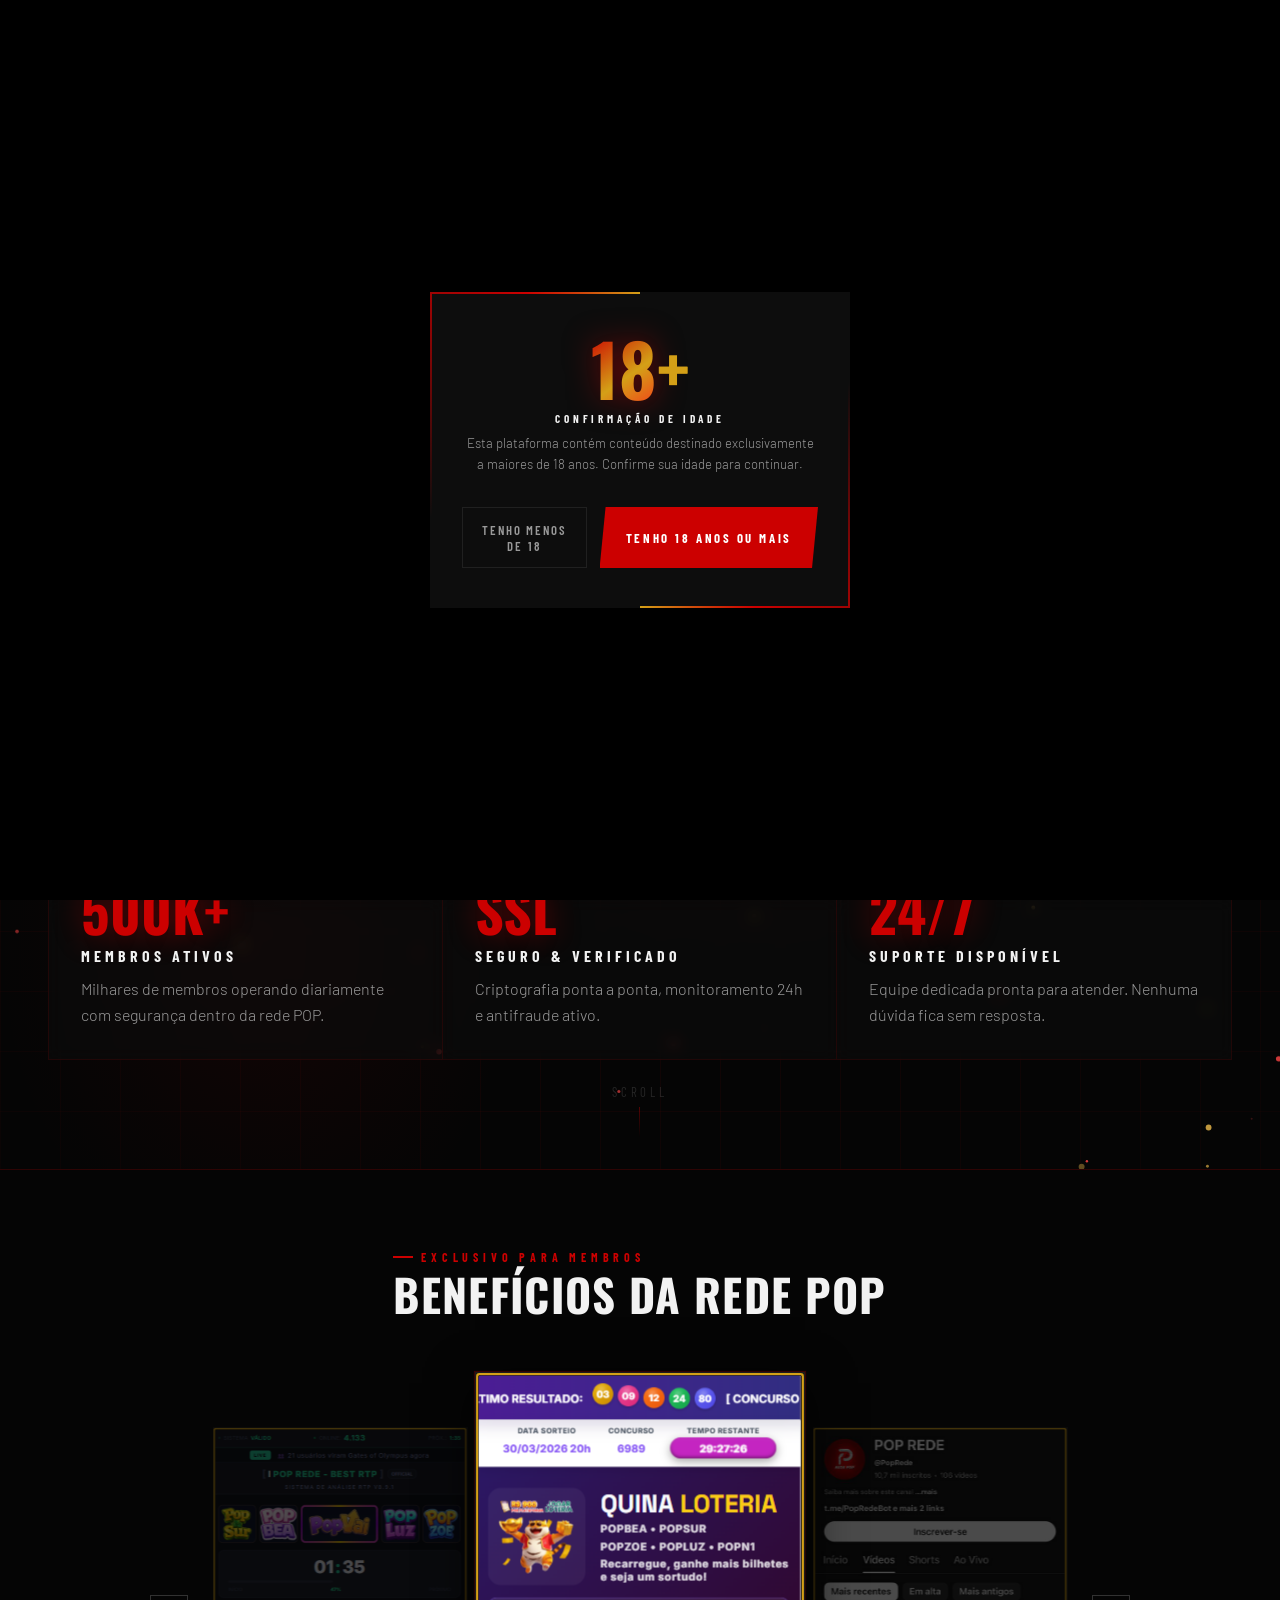
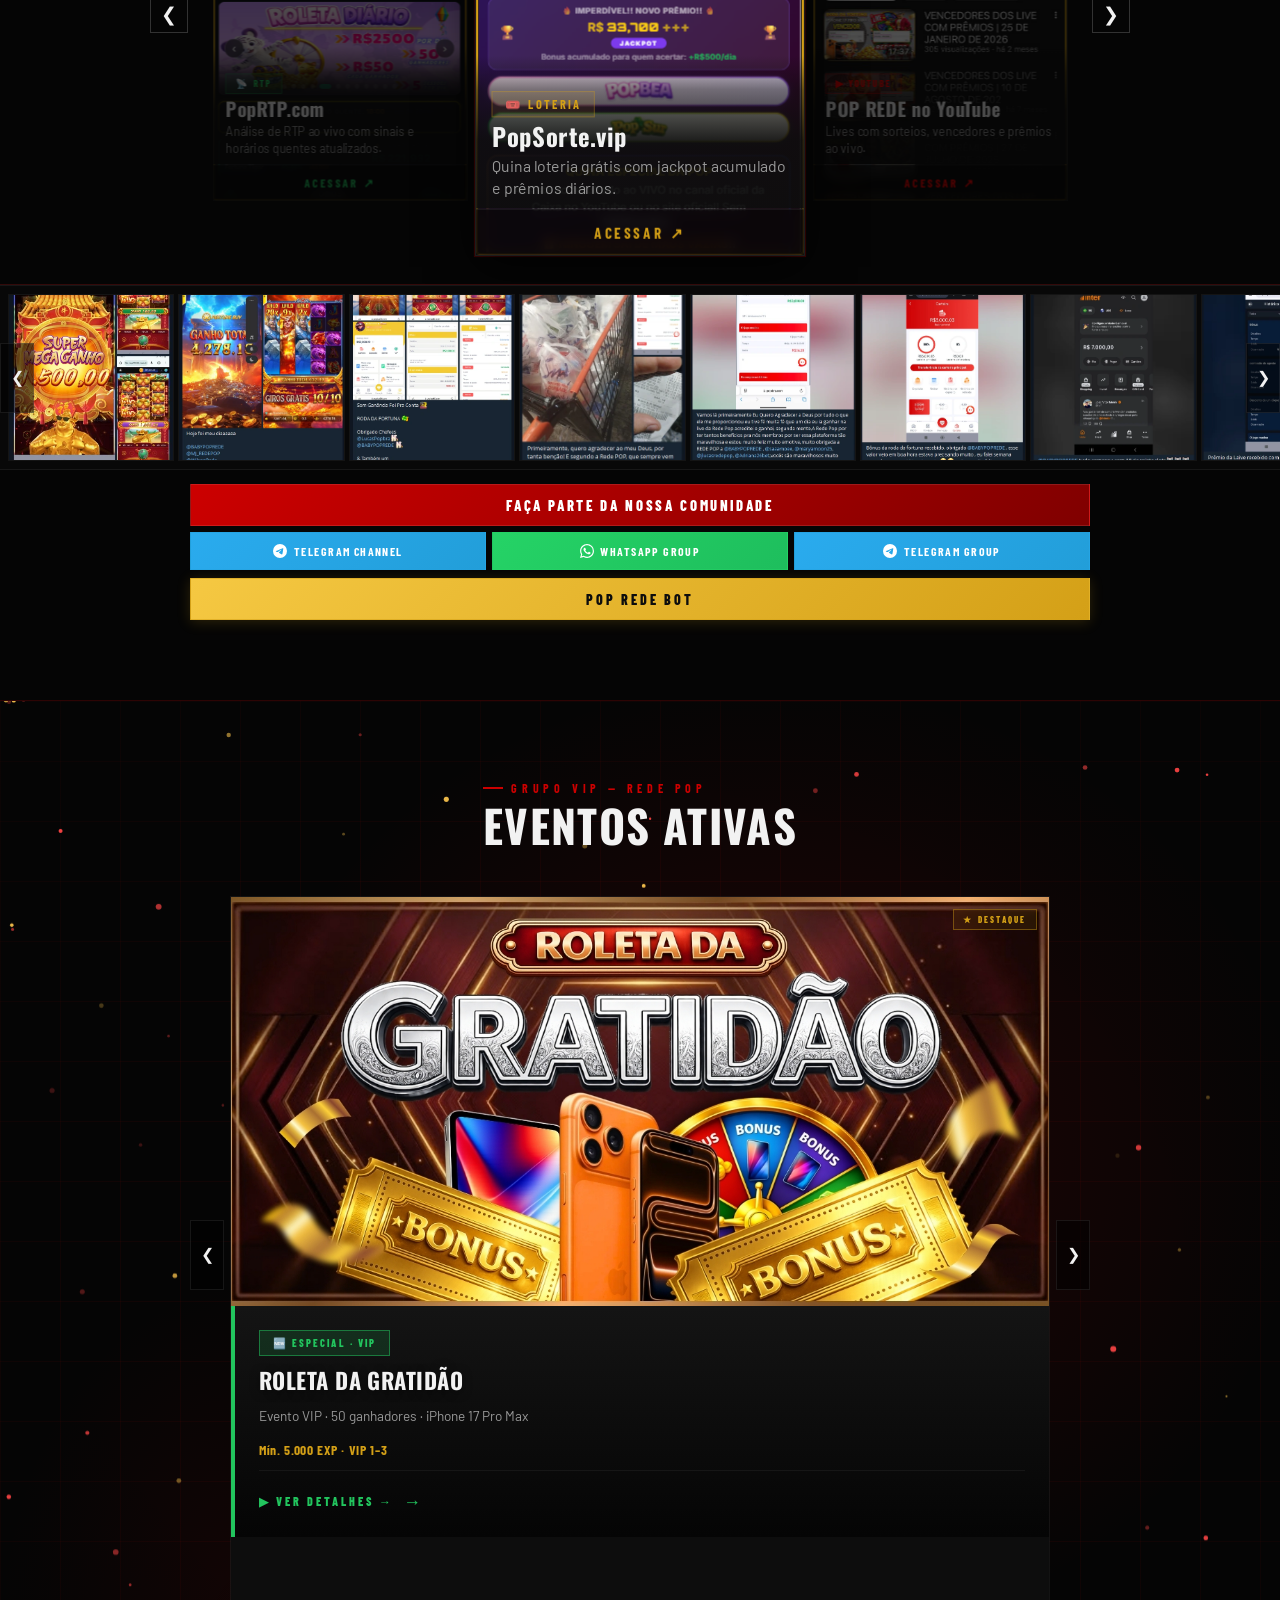
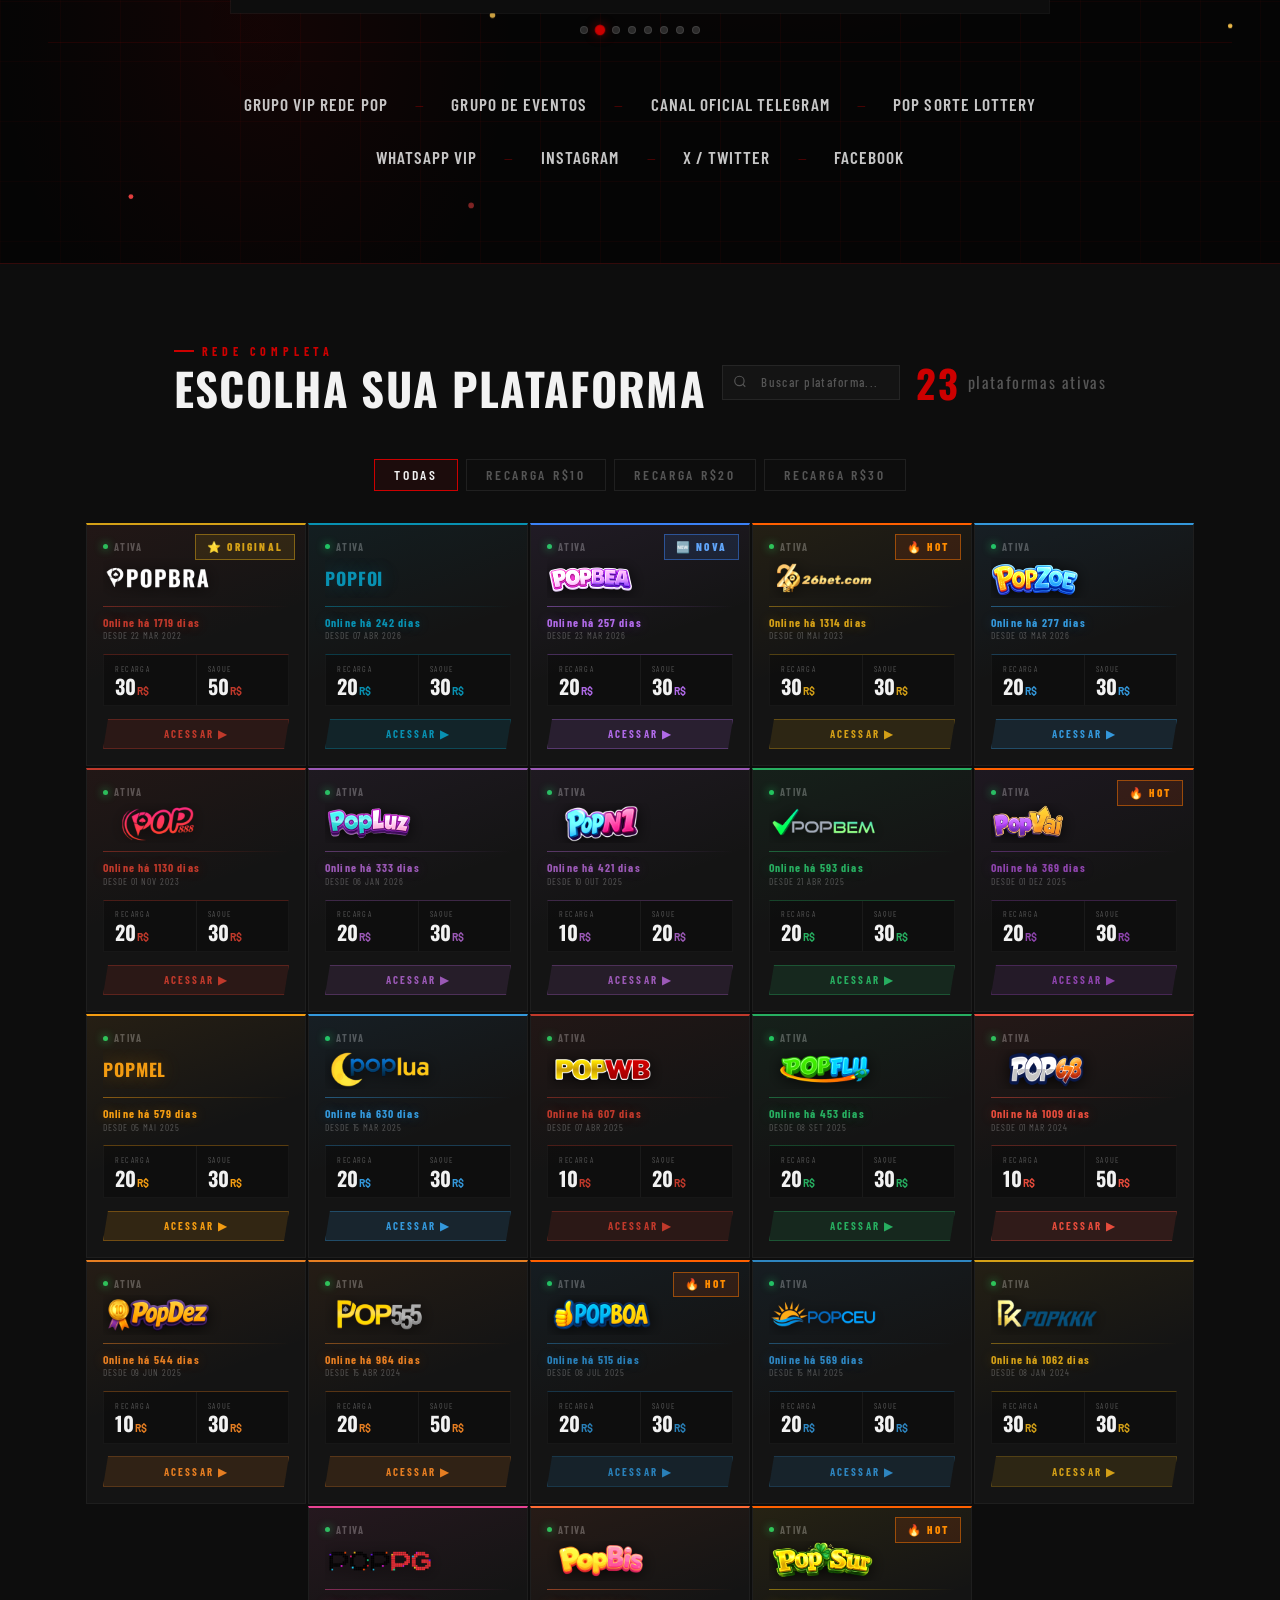
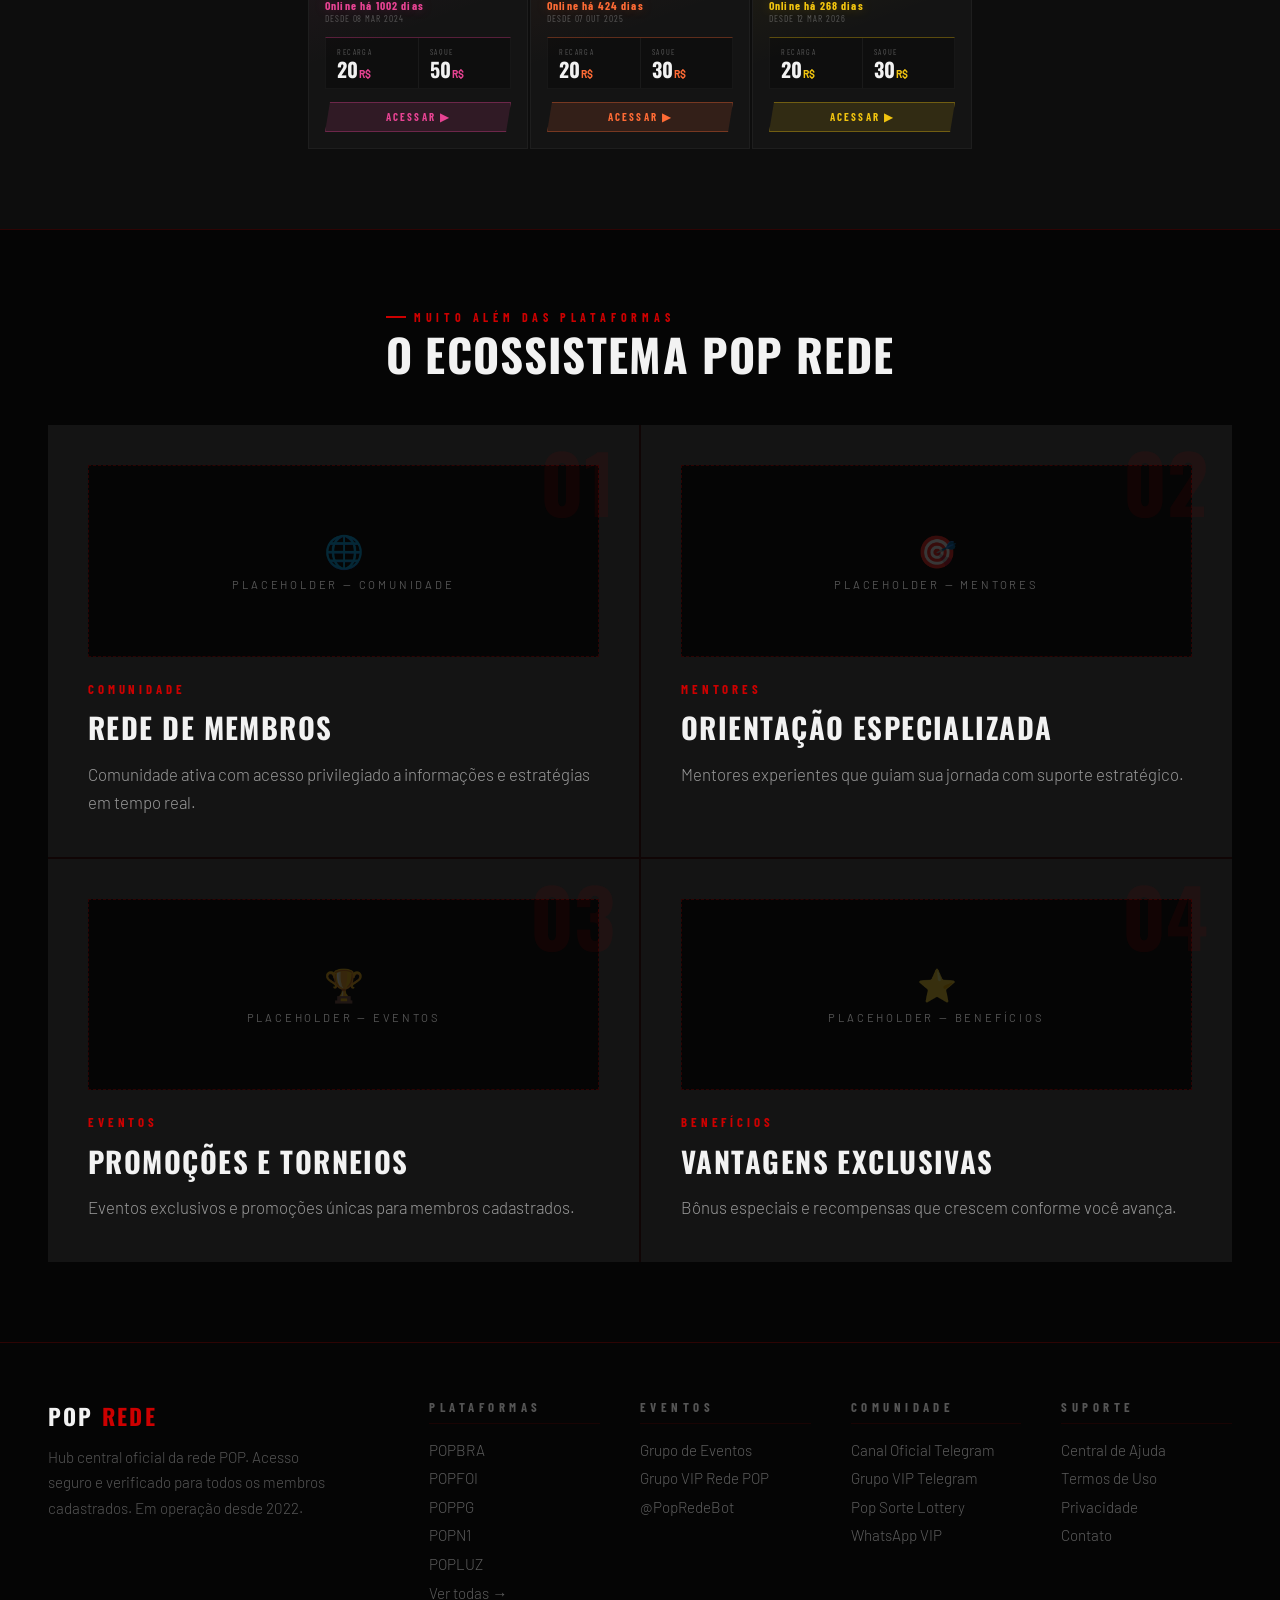
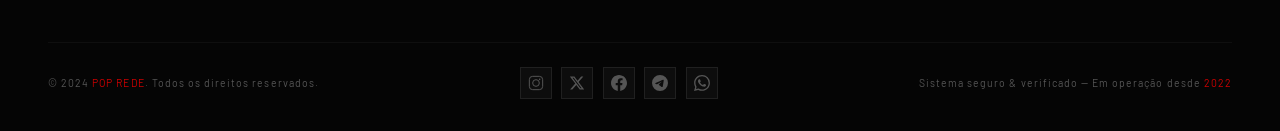
==== commit 7bca6787: "Add files via upload" ====
--- a/index.html
+++ b/index.html
@@ -50,7 +50,7 @@
     <div class="hero-left">
       <div class="hero-tag"><div class="tag-dot"></div><span>Oficial — Rede Ativa</span></div>
       <h1 class="hero-title">Bem-vindo à<span class="acc">POP REDE</span><span class="sub-gold">Uma rede. Múltiplas plataformas.</span></h1>
-      <p class="hero-sub">Central de acesso para <strong>22 plataformas ativas</strong> no Brasil. Verifique os limites, acesse com segurança e opere com confiança no maior ecossistema da rede POP.</p>
+      <p class="hero-sub">Central de acesso para <strong>23 plataformas ativas</strong> no Brasil. Verifique os limites, acesse com segurança e opere com confiança no maior ecossistema da rede POP.</p>
       <div class="hero-btns">
         <button class="btn-red" onclick="document.getElementById('platforms').scrollIntoView({behavior:'smooth'})"><span>▶ ENTRAR NA REDE</span></button>
         <button class="btn-ghost" onclick="document.getElementById('eventos').scrollIntoView({behavior:'smooth'})">Ver Eventos</button>
@@ -61,7 +61,7 @@
         <div class="sc-label">Plataformas ativas</div>
         <div class="sc-chips" id="sc-chips"></div>
         <div class="sc-footer">
-          <div><div class="big-n">22</div><div class="big-n-label">Plataformas</div></div>
+          <div><div class="big-n">23</div><div class="big-n-label">Plataformas</div></div>
           <div class="online-badge"><div class="tag-dot"></div> Todos Online</div>
         </div>
       </div>
@@ -306,7 +306,7 @@
         <div class="search-icon"><svg viewBox="0 0 24 24"><circle cx="11" cy="11" r="8"/><line x1="21" y1="21" x2="16.65" y2="16.65"/></svg></div>
         <input class="search-input" id="plat-search" type="text" placeholder="Buscar plataforma..." oninput="searchPlatforms(this.value)">
       </div>
-      <div class="scnt"><strong>22</strong> plataformas ativas</div>
+      <div class="scnt"><strong>23</strong> plataformas ativas</div>
     </div>
   </div>
   <div class="filters">
@@ -383,7 +383,7 @@
 <footer>
   <div class="fg">
     <div><div class="fb-name">POP <span>REDE</span></div><p class="fdesc">Hub central oficial da rede POP. Acesso seguro e verificado para todos os membros cadastrados. Em operação desde 2022.</p></div>
-    <div class="fc"><h4>Plataformas</h4><ul><li><a href="#">POPBRA</a></li><li><a href="#">POPPG</a></li><li><a href="#">POPN1</a></li><li><a href="#">POPLUZ</a></li><li><a href="#">Ver todas →</a></li></ul></div>
+    <div class="fc"><h4>Plataformas</h4><ul><li><a href="#">POPBRA</a></li><li><a href="#">POPFOI</a></li><li><a href="#">POPPG</a></li><li><a href="#">POPN1</a></li><li><a href="#">POPLUZ</a></li><li><a href="#">Ver todas →</a></li></ul></div>
     <div class="fc"><h4>Eventos</h4><ul><li><a href="https://t.me/+HbNpi5z2Az41MGRh" target="_blank">Grupo de Eventos</a></li><li><a href="https://t.me/+LNRfmhCoiOk1NTNh" target="_blank">Grupo VIP Rede POP</a></li><li><a href="#">@PopRedeBot</a></li></ul></div>
     <div class="fc"><h4>Comunidade</h4><ul><li><a href="https://t.me/+CPn6PVjqsH00ZjNh" target="_blank">Canal Oficial Telegram</a></li><li><a href="https://t.me/+KXxgJrpOWaIzMTVh" target="_blank">Grupo VIP Telegram</a></li><li><a href="https://t.me/+e7zvQV6HHwM4M2M1" target="_blank">Pop Sorte Lottery</a></li><li><a href="https://whatsapp.com/channel/0029Vb28Qqg5vKA15k5FMc1l" target="_blank">WhatsApp VIP</a></li></ul></div>
     <div class="fc"><h4>Suporte</h4><ul><li><a href="#">Central de Ajuda</a></li><li><a href="#">Termos de Uso</a></li><li><a href="#">Privacidade</a></li><li><a href="#">Contato</a></li></ul></div>
@@ -521,6 +521,7 @@
             <div style="font-family:'Barlow Condensed',sans-serif;font-size:.6rem;font-weight:700;letter-spacing:.3em;text-transform:uppercase;color:var(--muted);margin-bottom:.4rem">Plataformas válidas</div>
             <div class="ev-plats-valid">
               <div class="ev-plat-chip ev-plat-chip--featured"><img src="asset/bra.png" alt="POPBRA"></div>
+              <div class="ev-plat-chip ev-plat-chip--featured"><img src="asset/foi.png" alt="POPFOI"></div>
               <div class="ev-plat-chip"><img src="asset/888.png" alt="POP888"></div>
               <div class="ev-plat-chip"><img src="asset/bem.png" alt="POPBEM"></div>
               <div class="ev-plat-chip"><img src="asset/lua.png" alt="POPLUA"></div>
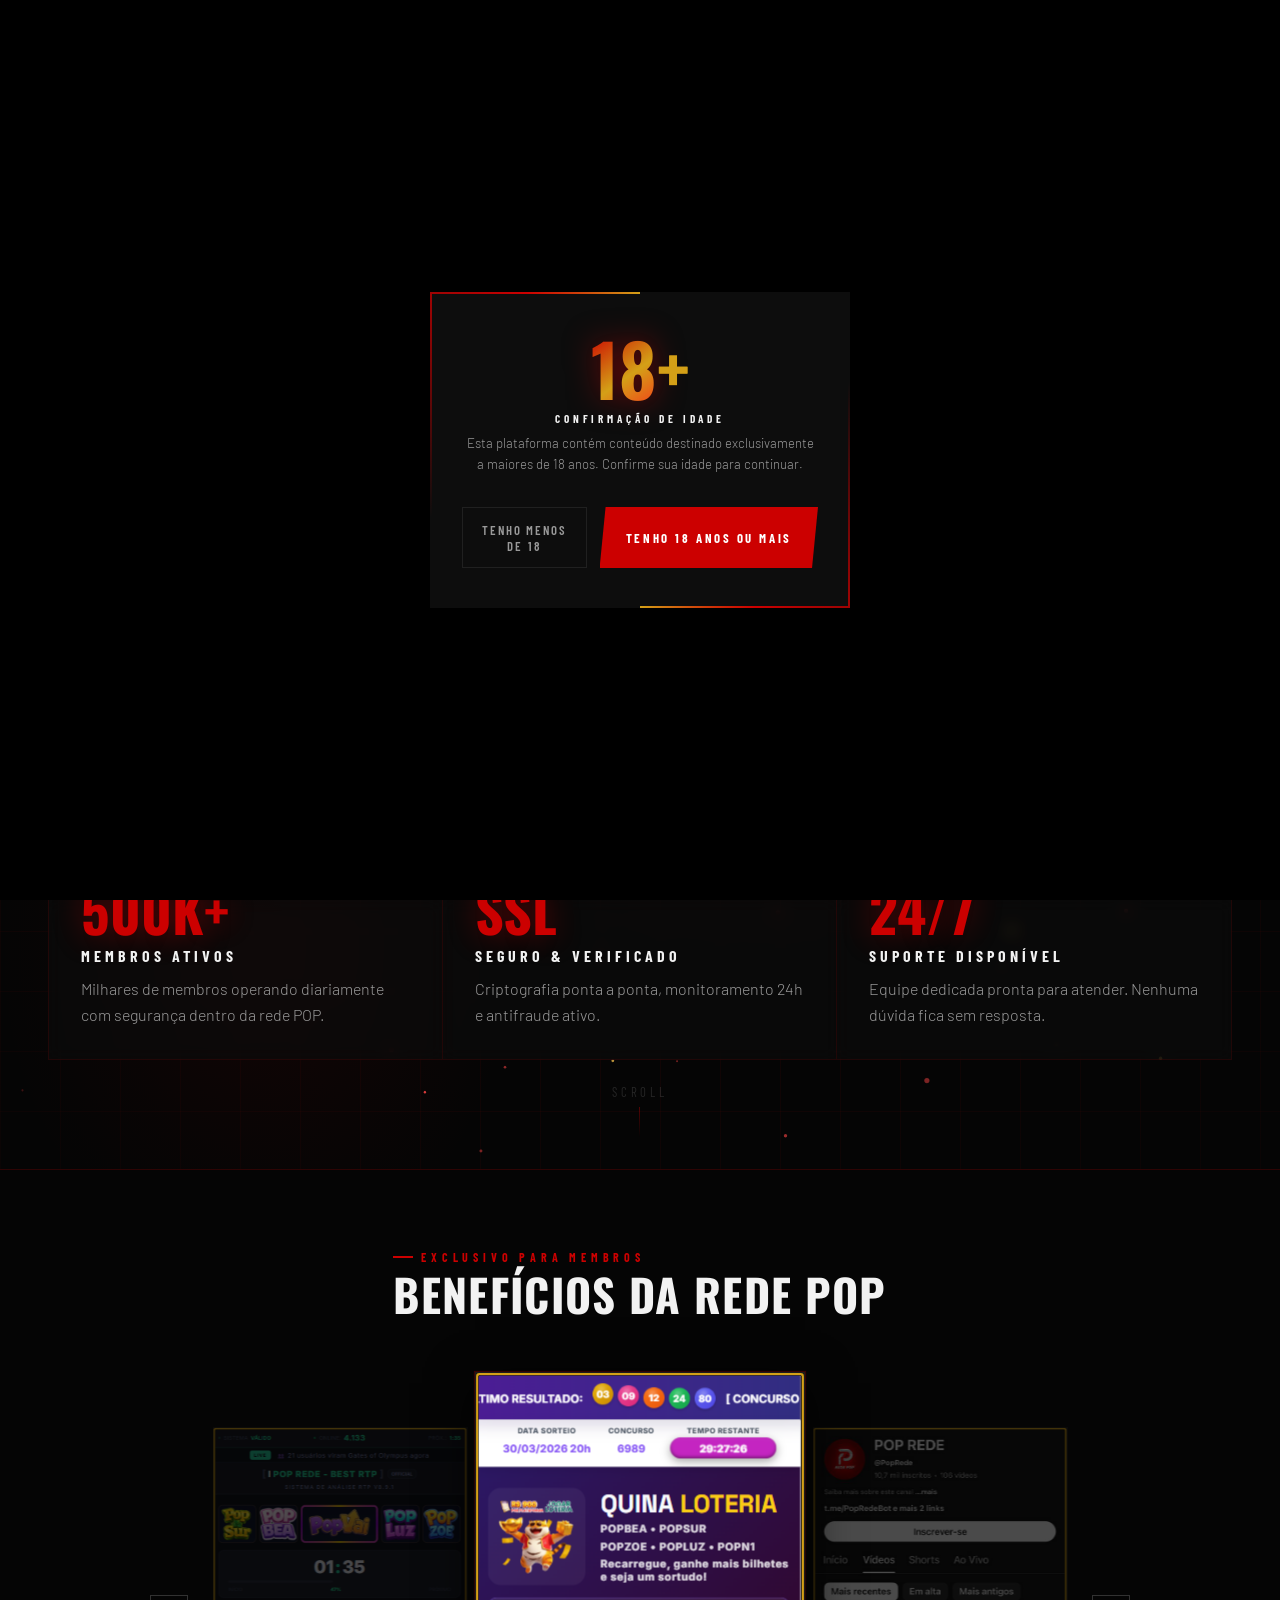
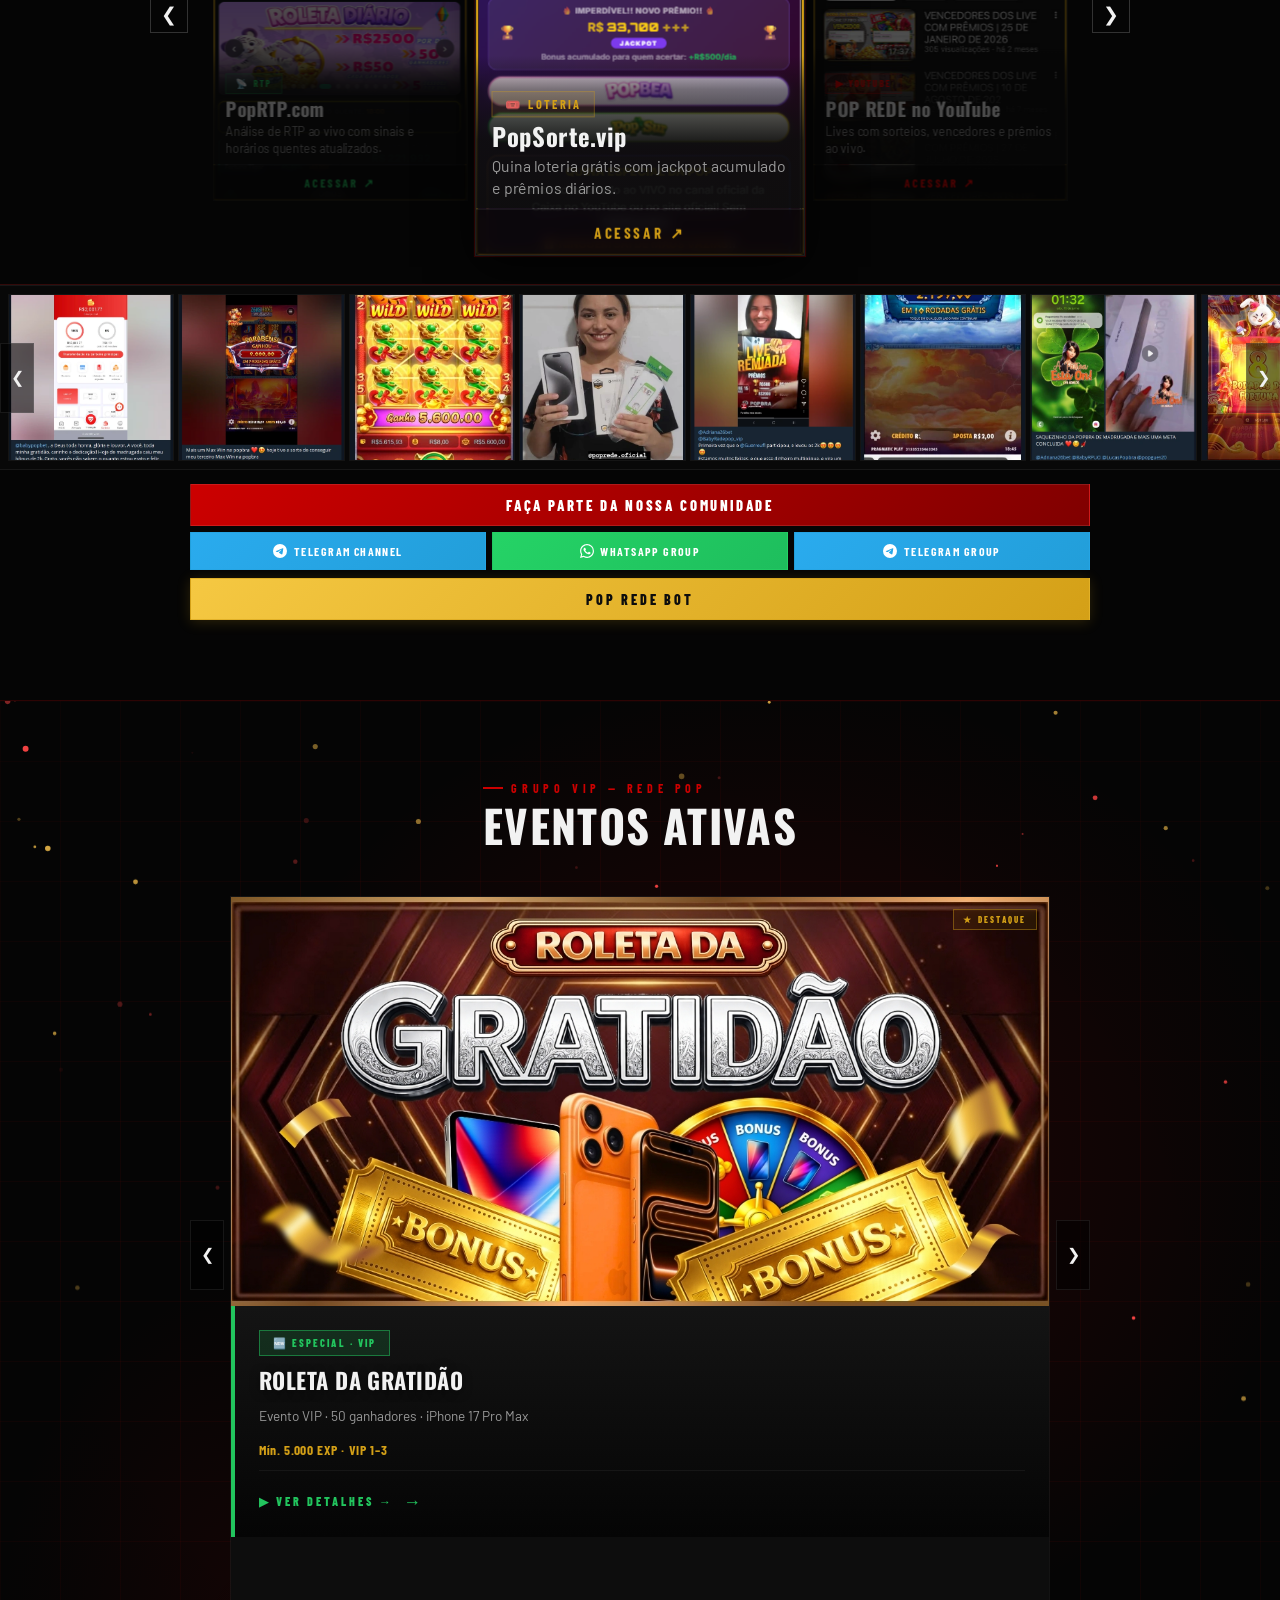
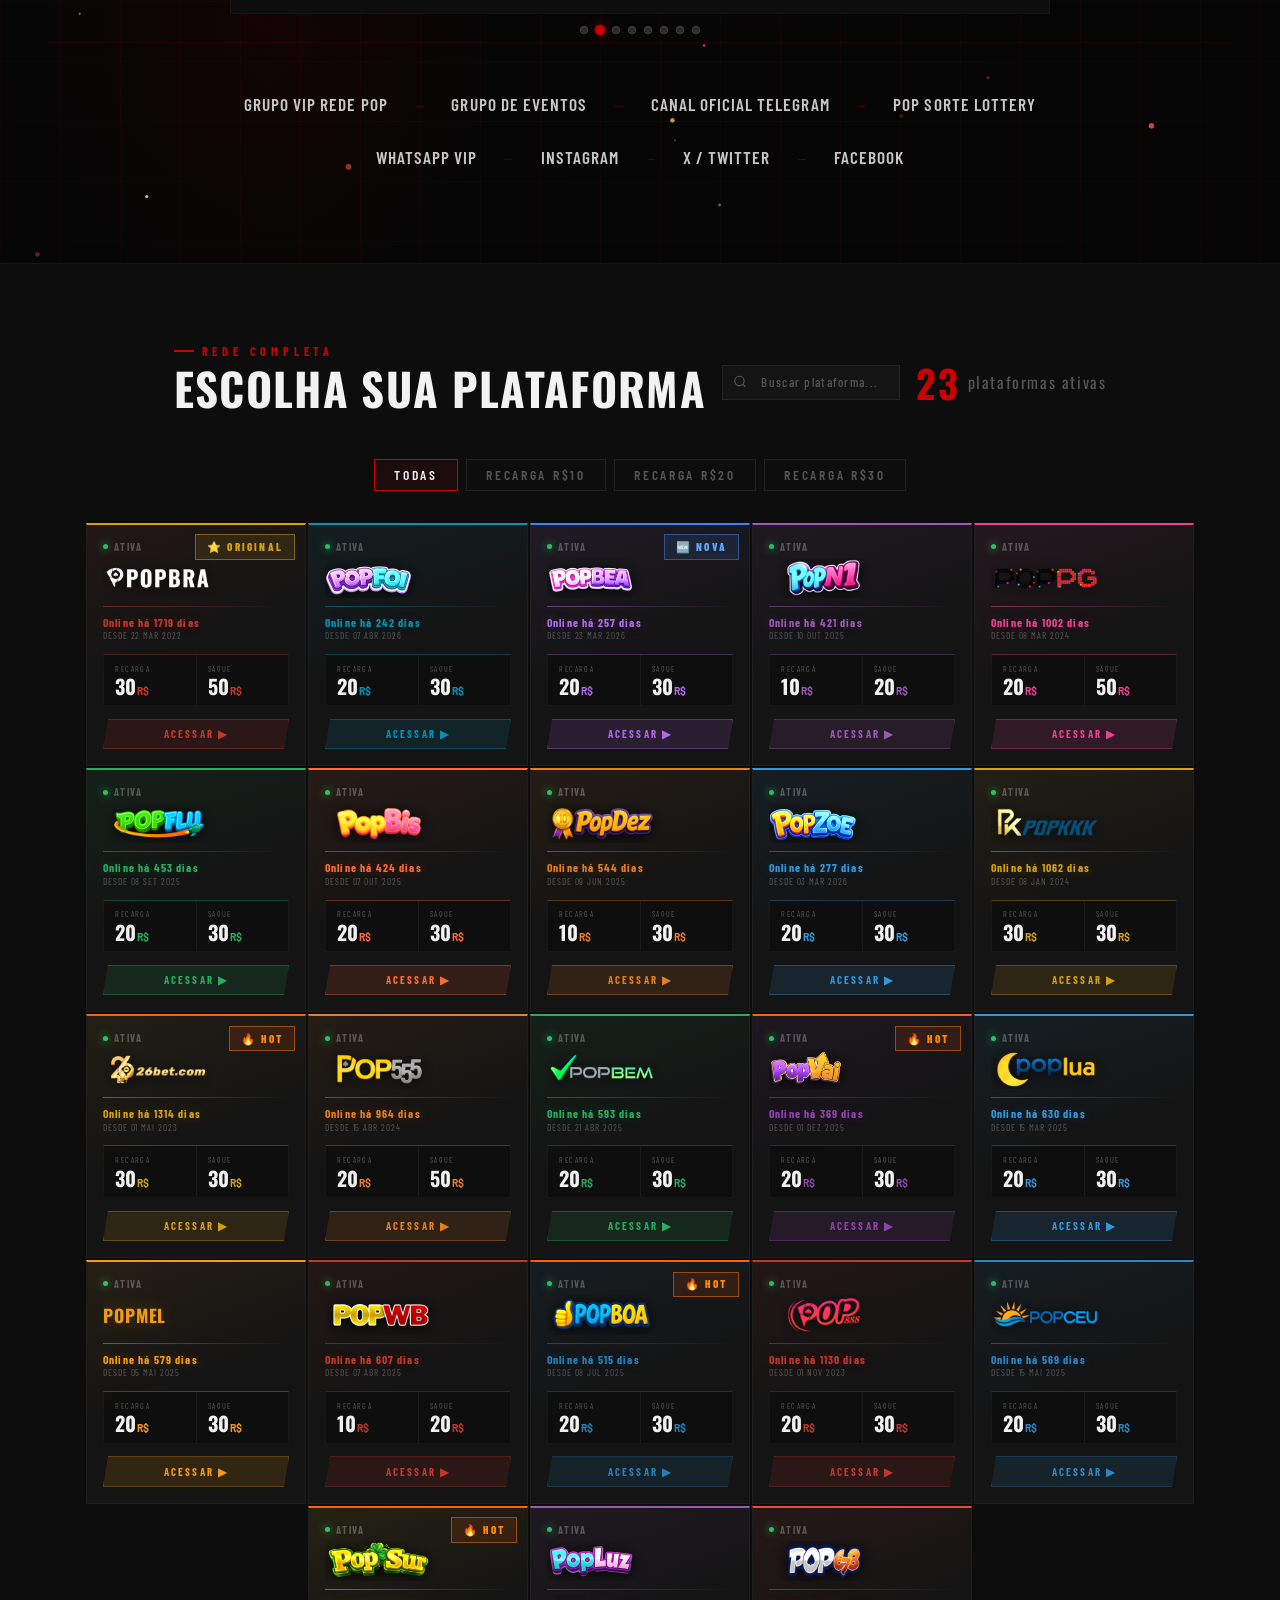
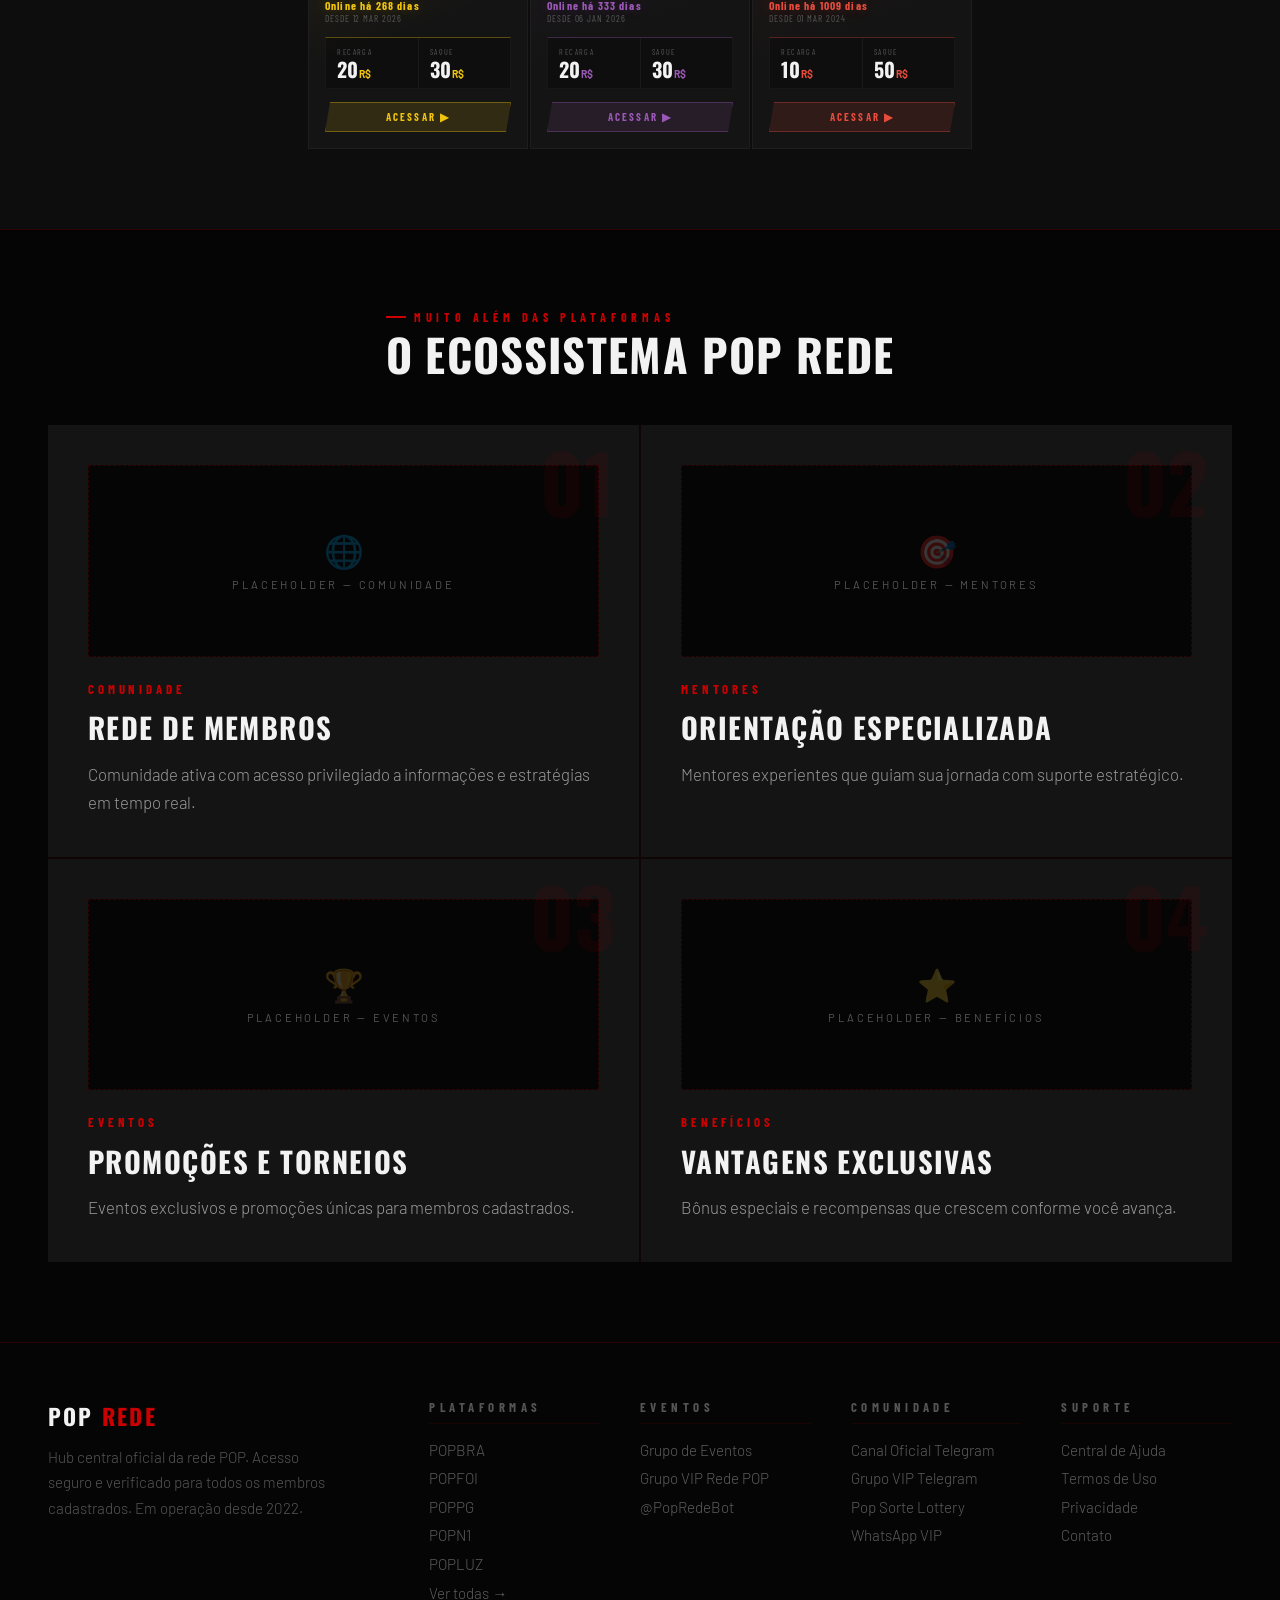
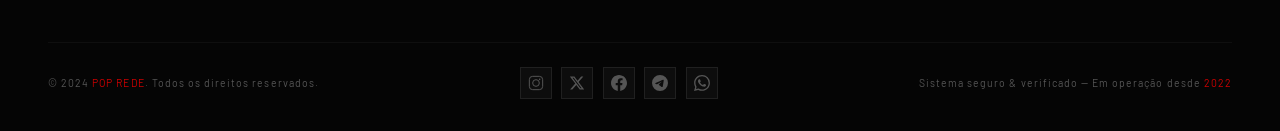
==== commit 60883359: "Add files via upload" ====
--- a/index.html
+++ b/index.html
@@ -275,6 +275,15 @@
         <p class="benefit-desc">Lives com sorteios, vencedores e prêmios ao vivo.</p>
       </div>
       <span class="benefit-cta" style="--bc:#FF0000">Acessar ↗</span>
+    </div>
+    <div class="benefit-card" data-pos="hidden" data-link="https://popfood.vip" data-title="POPFOI x McDonald's" data-desc="Recarregue todos os dias e ganhe um Vale McDonald's de presente!" data-img="asset/POPFOOD.jpg" onclick="handleBenefitClick(4)">
+      <div class="benefit-img"><img src="asset/POPFOOD.jpg" alt="POPFOI x McDonald's" loading="lazy"></div>
+      <div class="benefit-body">
+        <span class="benefit-badge" style="--bc:#FFC72C">🍟 Vale Mequi</span>
+        <h3 class="benefit-name">POPFOI x McDonald's</h3>
+        <p class="benefit-desc">Novidade na rede POP! Garanta seu IFOOD do fim do dia!</p>
+      </div>
+      <span class="benefit-cta" style="--bc:#FFC72C">Participar ↗</span>
     </div>
     <button class="b-nav b-next" id="benefits-next" aria-label="Próximo benefício" type="button">&#10095;</button>
   </div>
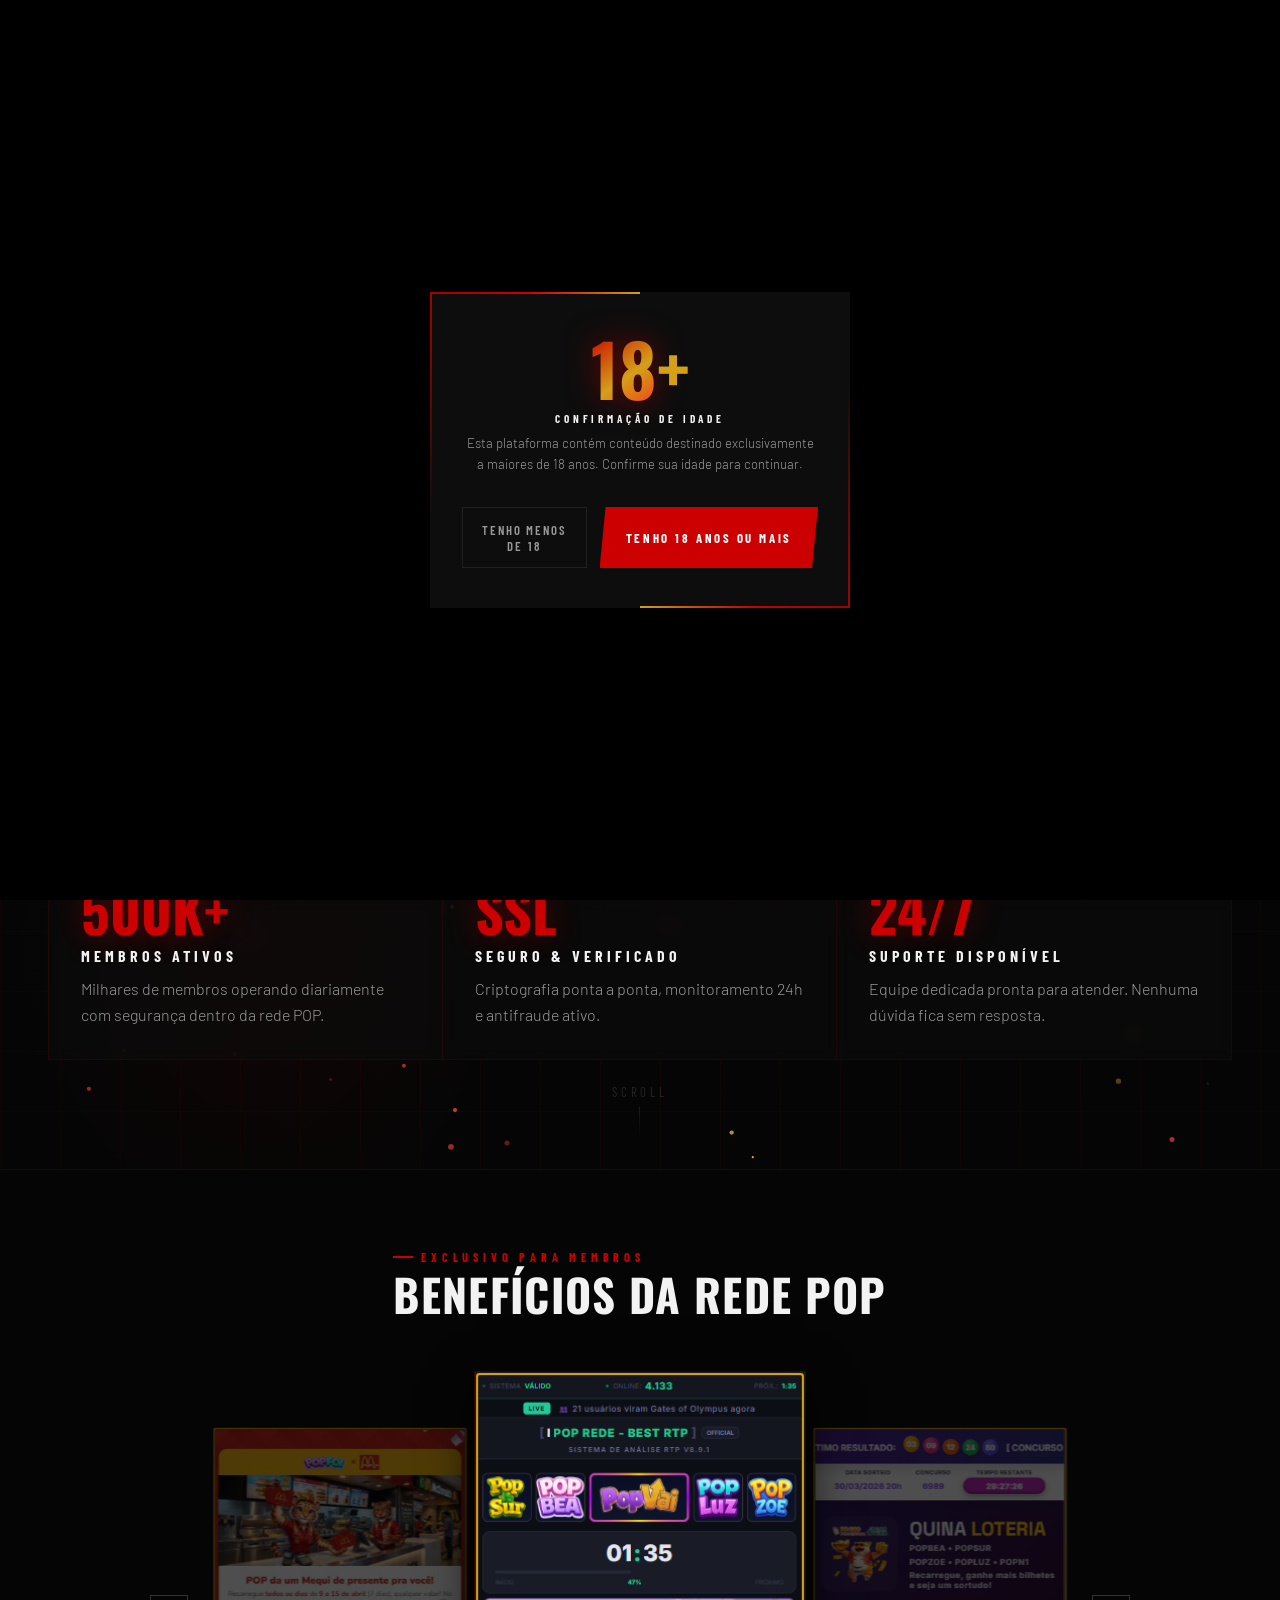
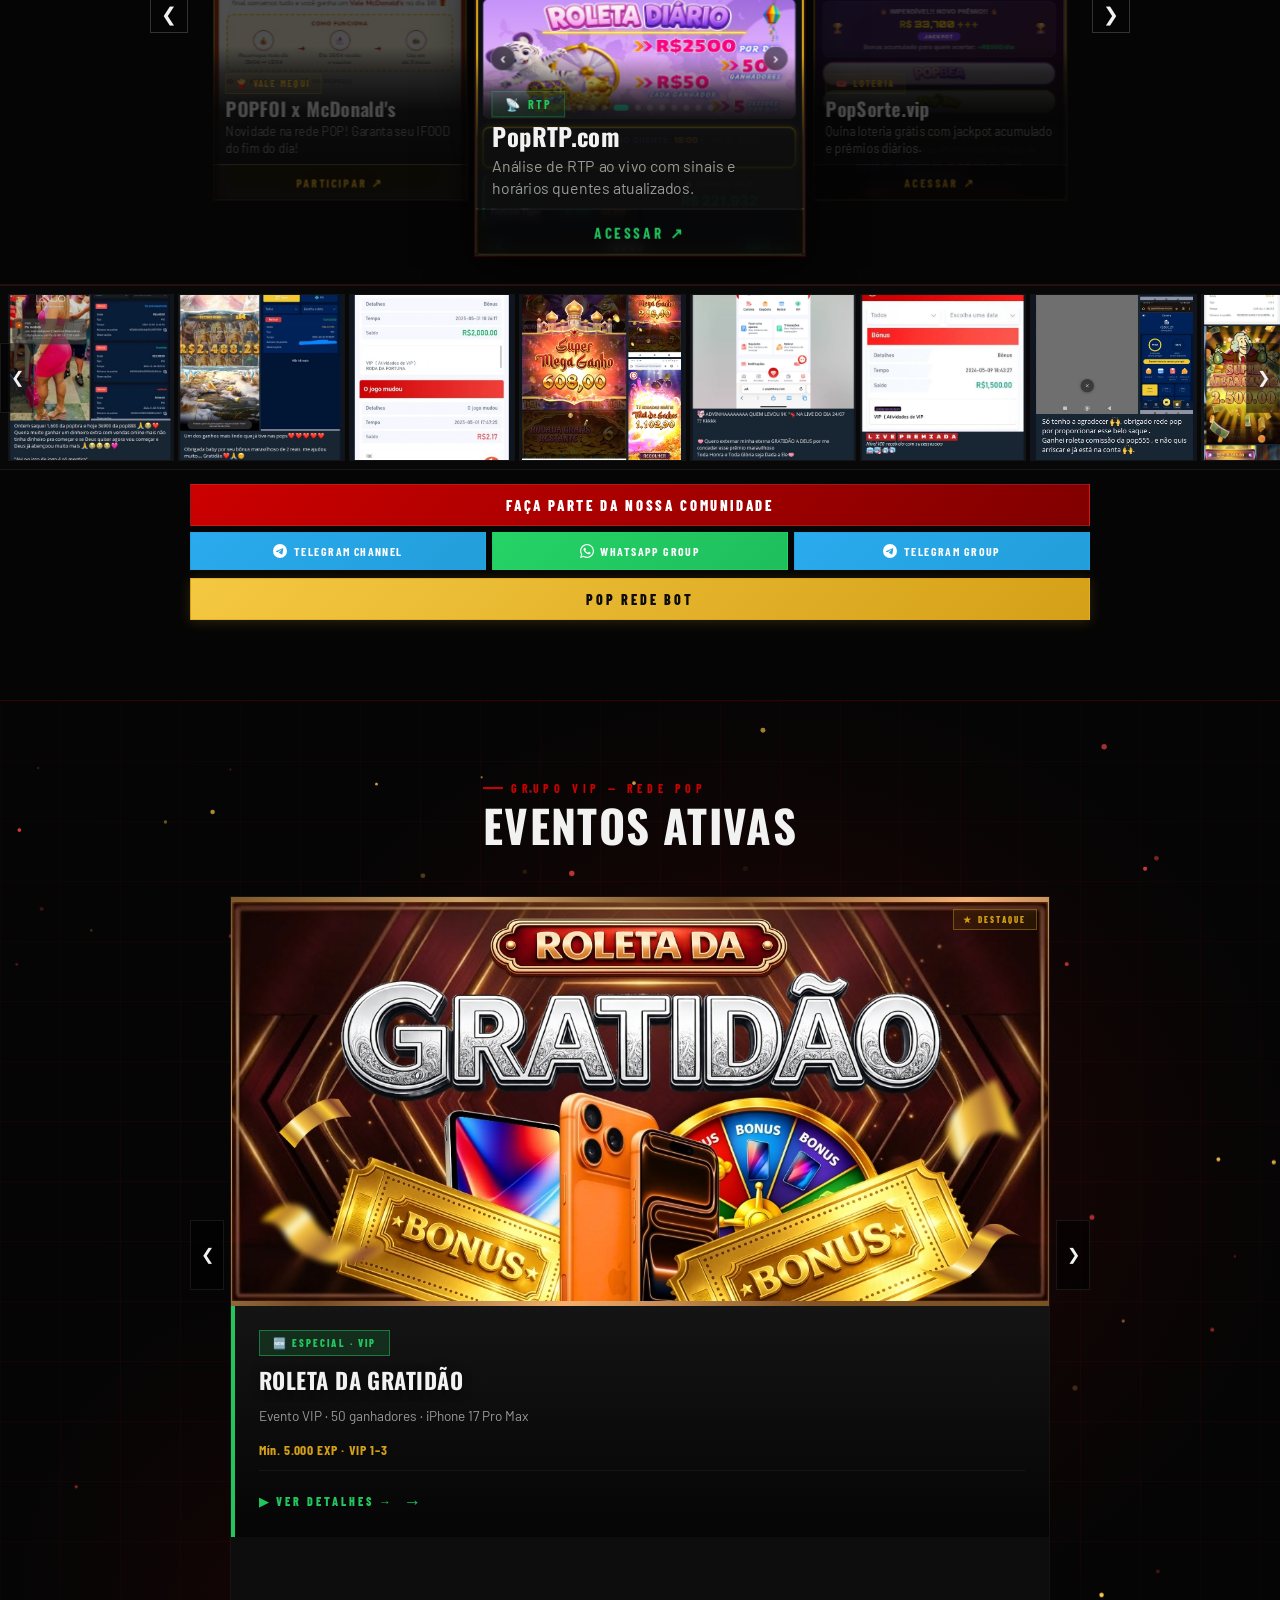
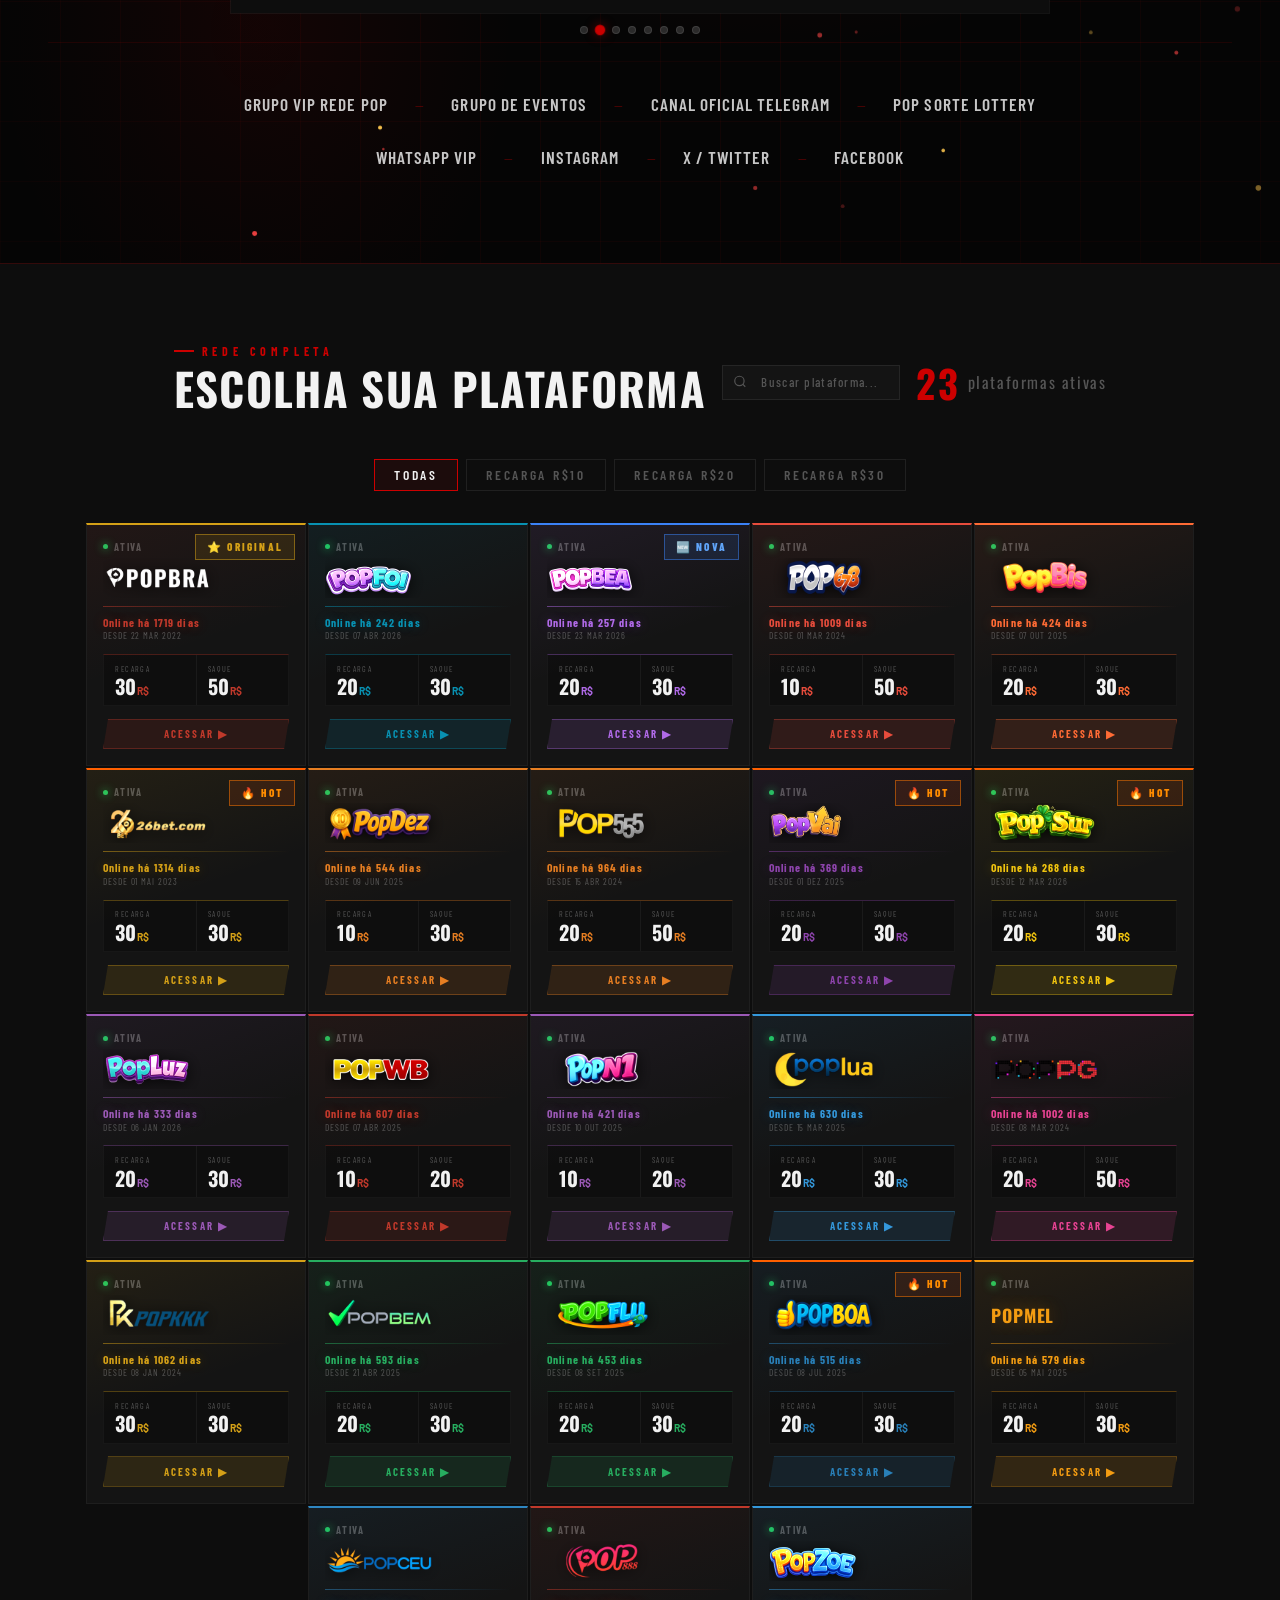
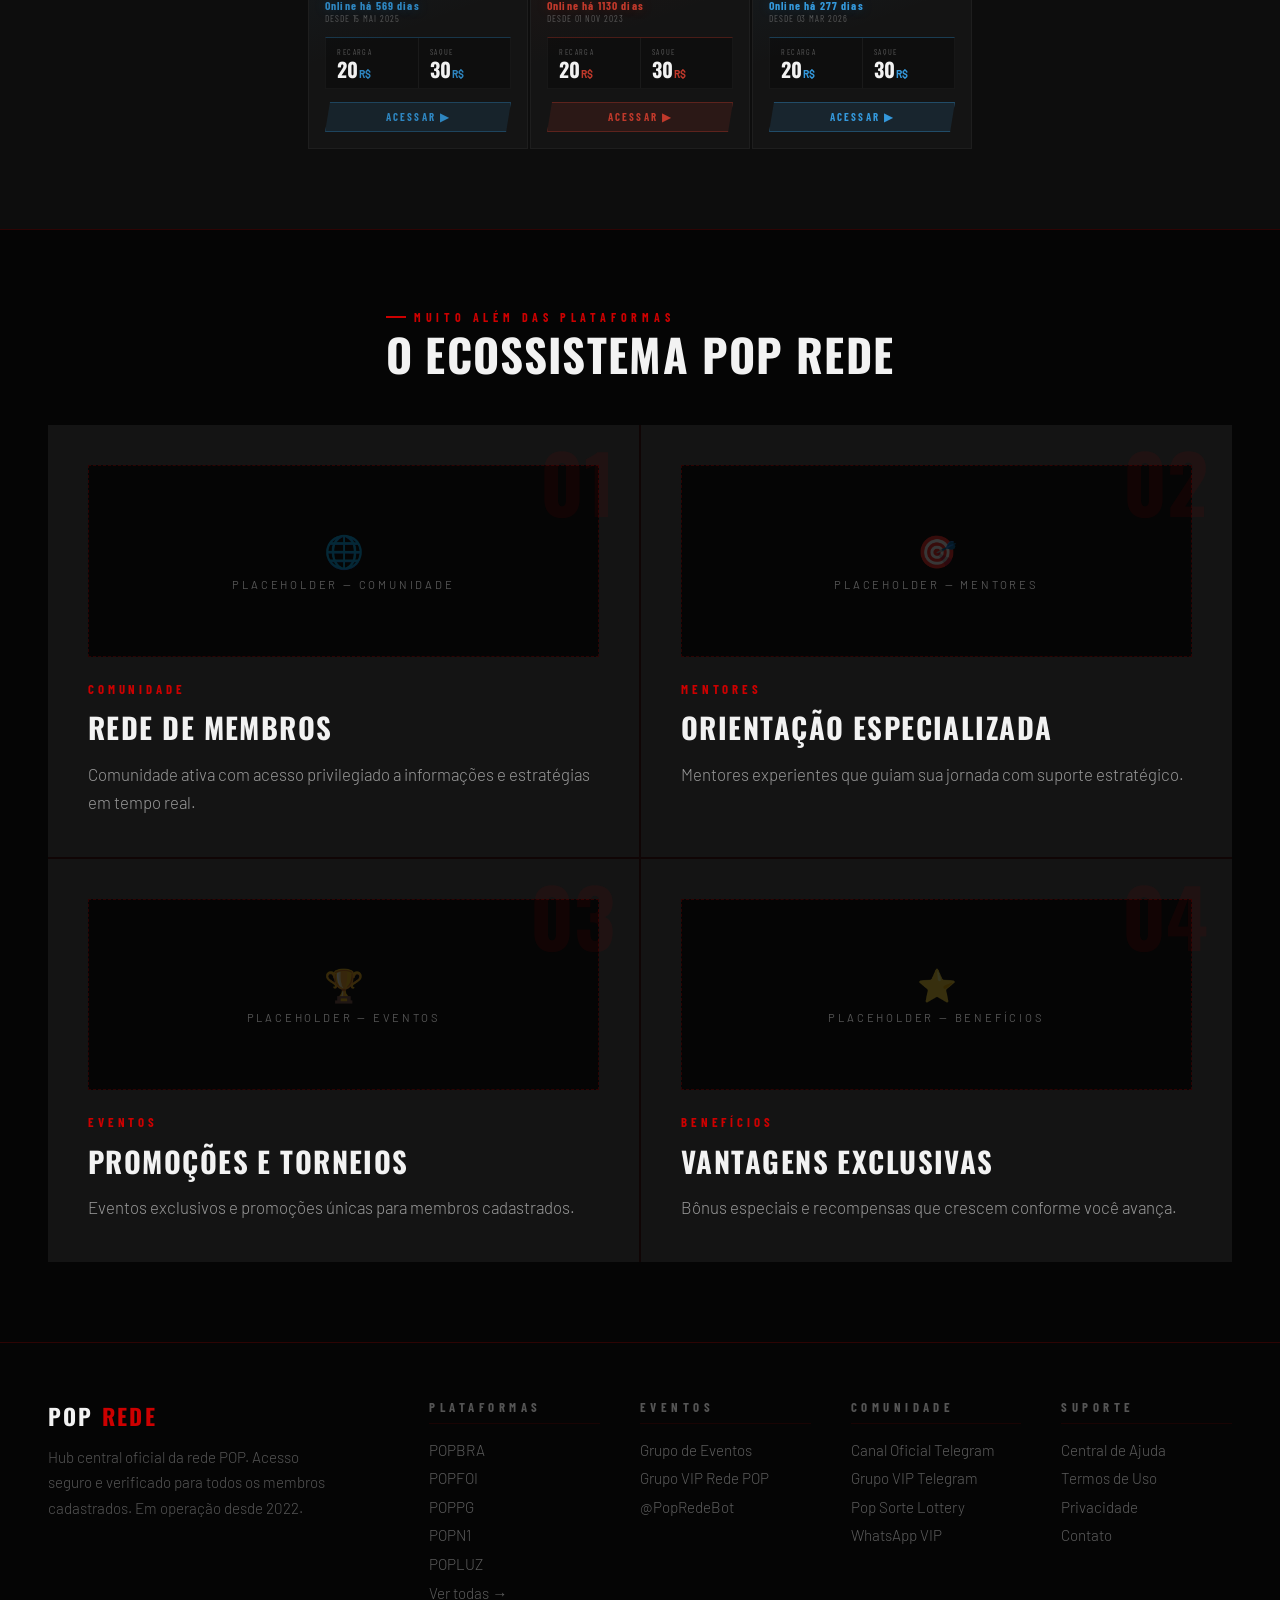
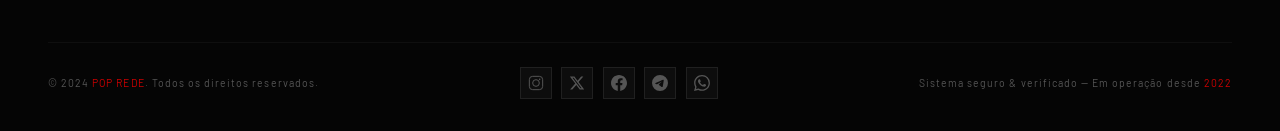
==== commit 6e98f69e: "Add files via upload" ====
--- a/index.html
+++ b/index.html
@@ -249,7 +249,16 @@
       </div>
       <span class="benefit-cta" style="--bc:#FF3366">Acessar ↗</span>
     </div>
-    <div class="benefit-card" data-pos="center" data-link="https://www.poprtp.com" data-title="PopRTP.com" data-desc="Análise de RTP ao vivo com sinais e horários quentes atualizados." data-img="asset/rtp.png" onclick="handleBenefitClick(1)">
+    <div class="benefit-card" data-pos="center" data-link="https://popfood.vip" data-title="POPFOI x McDonald's" data-desc="Recarregue todos os dias e ganhe um Vale McDonald's de presente!" data-img="asset/POPFOOD.jpg" onclick="handleBenefitClick(1)">
+      <div class="benefit-img"><img src="asset/POPFOOD.jpg" alt="POPFOI x McDonald's" loading="lazy"></div>
+      <div class="benefit-body">
+        <span class="benefit-badge" style="--bc:#FFC72C">🍟 Vale Mequi</span>
+        <h3 class="benefit-name">POPFOI x McDonald's</h3>
+        <p class="benefit-desc">Novidade na rede POP! Garanta seu IFOOD do fim do dia!</p>
+      </div>
+      <span class="benefit-cta" style="--bc:#FFC72C">Participar ↗</span>
+    </div>
+    <div class="benefit-card" data-pos="right" data-link="https://www.poprtp.com" data-title="PopRTP.com" data-desc="Análise de RTP ao vivo com sinais e horários quentes atualizados." data-img="asset/rtp.png" onclick="handleBenefitClick(2)">
       <div class="benefit-img"><img src="asset/rtp.png" alt="PopRTP.com" loading="lazy"></div>
       <div class="benefit-body">
         <span class="benefit-badge" style="--bc:#22C55E">📡 RTP</span>
@@ -258,7 +267,7 @@
       </div>
       <span class="benefit-cta" style="--bc:#22C55E">Acessar ↗</span>
     </div>
-    <div class="benefit-card" data-pos="right" data-link="https://popsorte.vip" data-title="PopSorte.vip" data-desc="Quina loteria grátis com jackpot acumulado e prêmios diários." data-img="asset/popsorte.png" onclick="handleBenefitClick(2)">
+    <div class="benefit-card" data-pos="hidden" data-link="https://popsorte.vip" data-title="PopSorte.vip" data-desc="Quina loteria grátis com jackpot acumulado e prêmios diários." data-img="asset/popsorte.png" onclick="handleBenefitClick(3)">
       <div class="benefit-img"><img src="asset/popsorte.png" alt="PopSorte.vip" loading="lazy"></div>
       <div class="benefit-body">
         <span class="benefit-badge" style="--bc:#D4A017">🎟️ Loteria</span>
@@ -267,7 +276,7 @@
       </div>
       <span class="benefit-cta" style="--bc:#D4A017">Acessar ↗</span>
     </div>
-    <div class="benefit-card" data-pos="hidden" data-link="https://www.youtube.com/@PopRede" data-title="POP REDE no YouTube" data-desc="Lives com sorteios, vencedores e prêmios ao vivo — acompanhe o canal oficial." data-img="asset/beneficios4.jpg" onclick="handleBenefitClick(3)">
+    <div class="benefit-card" data-pos="hidden" data-link="https://www.youtube.com/@PopRede" data-title="POP REDE no YouTube" data-desc="Lives com sorteios, vencedores e prêmios ao vivo — acompanhe o canal oficial." data-img="asset/beneficios4.jpg" onclick="handleBenefitClick(4)">
       <div class="benefit-img"><img src="asset/beneficios4.jpg" alt="POP REDE no YouTube" loading="lazy"></div>
       <div class="benefit-body">
         <span class="benefit-badge" style="--bc:#FF0000">▶ YouTube</span>
@@ -275,15 +284,6 @@
         <p class="benefit-desc">Lives com sorteios, vencedores e prêmios ao vivo.</p>
       </div>
       <span class="benefit-cta" style="--bc:#FF0000">Acessar ↗</span>
-    </div>
-    <div class="benefit-card" data-pos="hidden" data-link="https://popfood.vip" data-title="POPFOI x McDonald's" data-desc="Recarregue todos os dias e ganhe um Vale McDonald's de presente!" data-img="asset/POPFOOD.jpg" onclick="handleBenefitClick(4)">
-      <div class="benefit-img"><img src="asset/POPFOOD.jpg" alt="POPFOI x McDonald's" loading="lazy"></div>
-      <div class="benefit-body">
-        <span class="benefit-badge" style="--bc:#FFC72C">🍟 Vale Mequi</span>
-        <h3 class="benefit-name">POPFOI x McDonald's</h3>
-        <p class="benefit-desc">Novidade na rede POP! Garanta seu IFOOD do fim do dia!</p>
-      </div>
-      <span class="benefit-cta" style="--bc:#FFC72C">Participar ↗</span>
     </div>
     <button class="b-nav b-next" id="benefits-next" aria-label="Próximo benefício" type="button">&#10095;</button>
   </div>
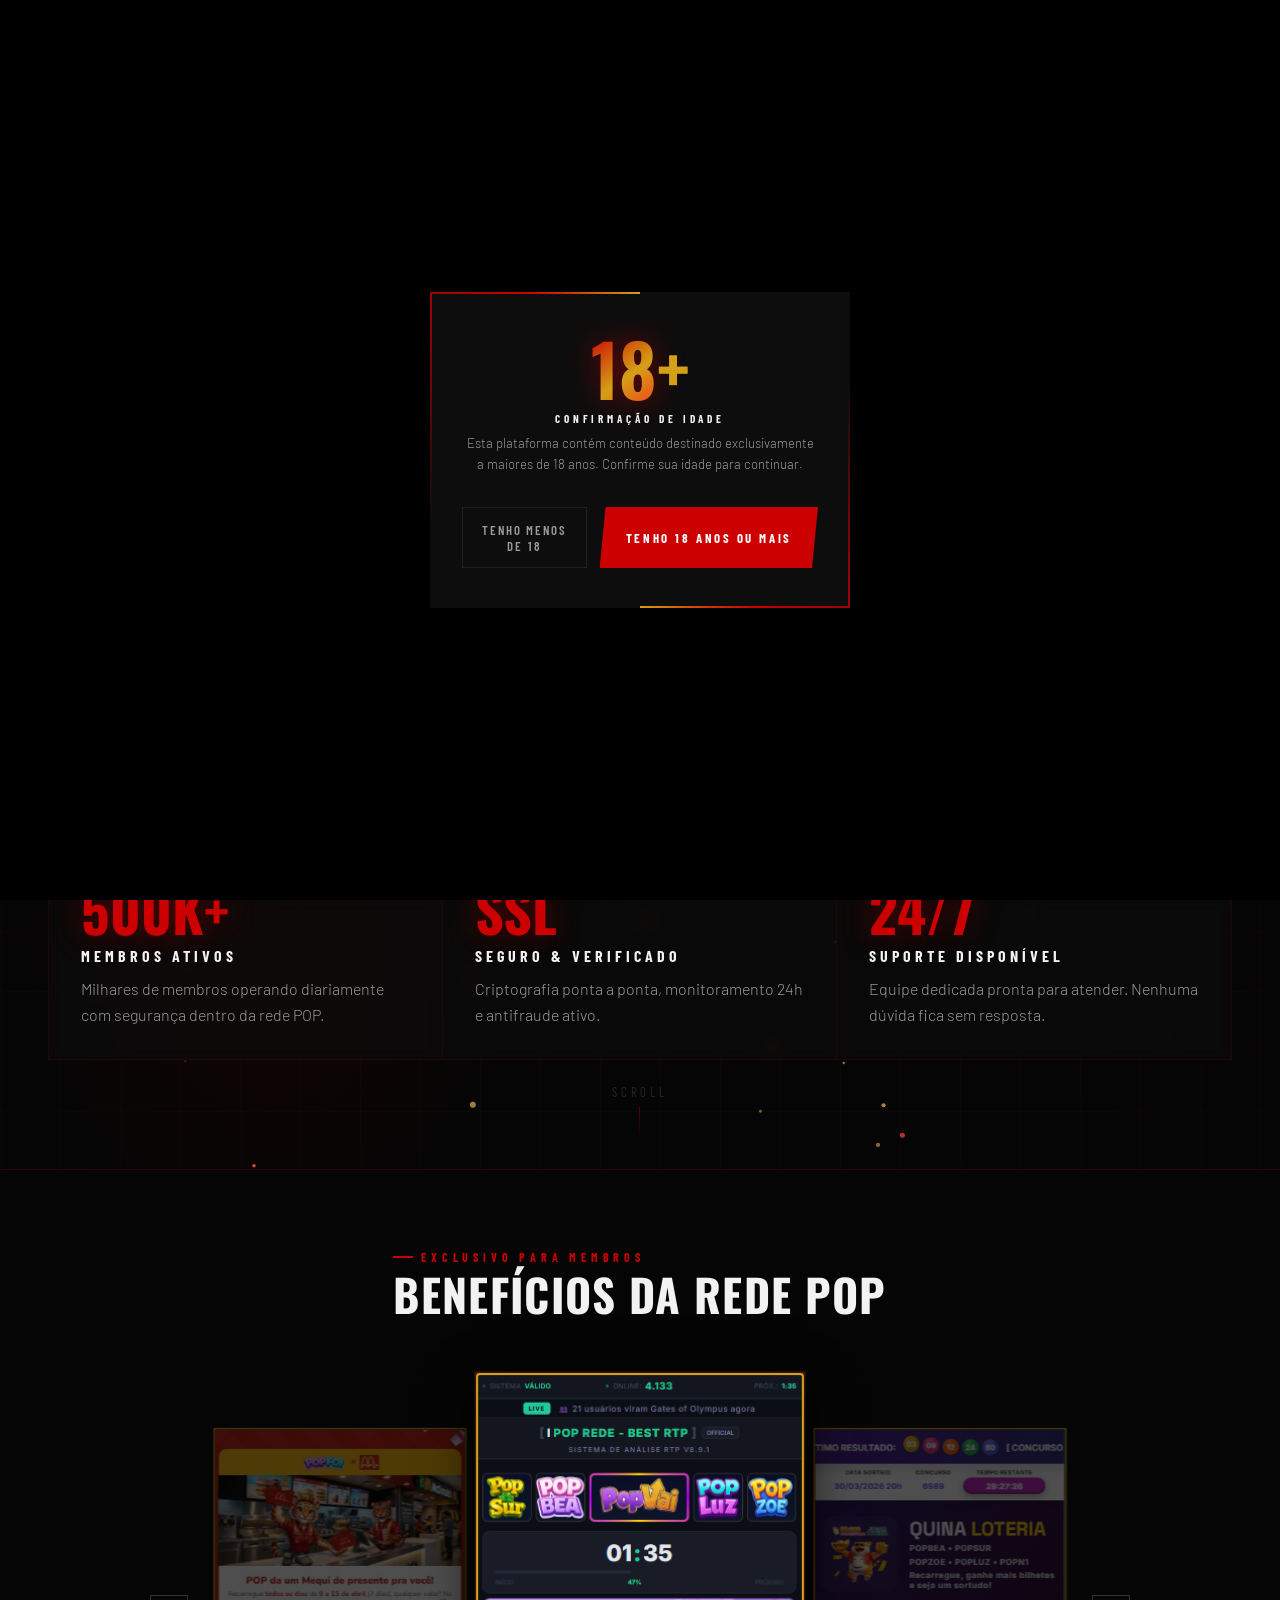
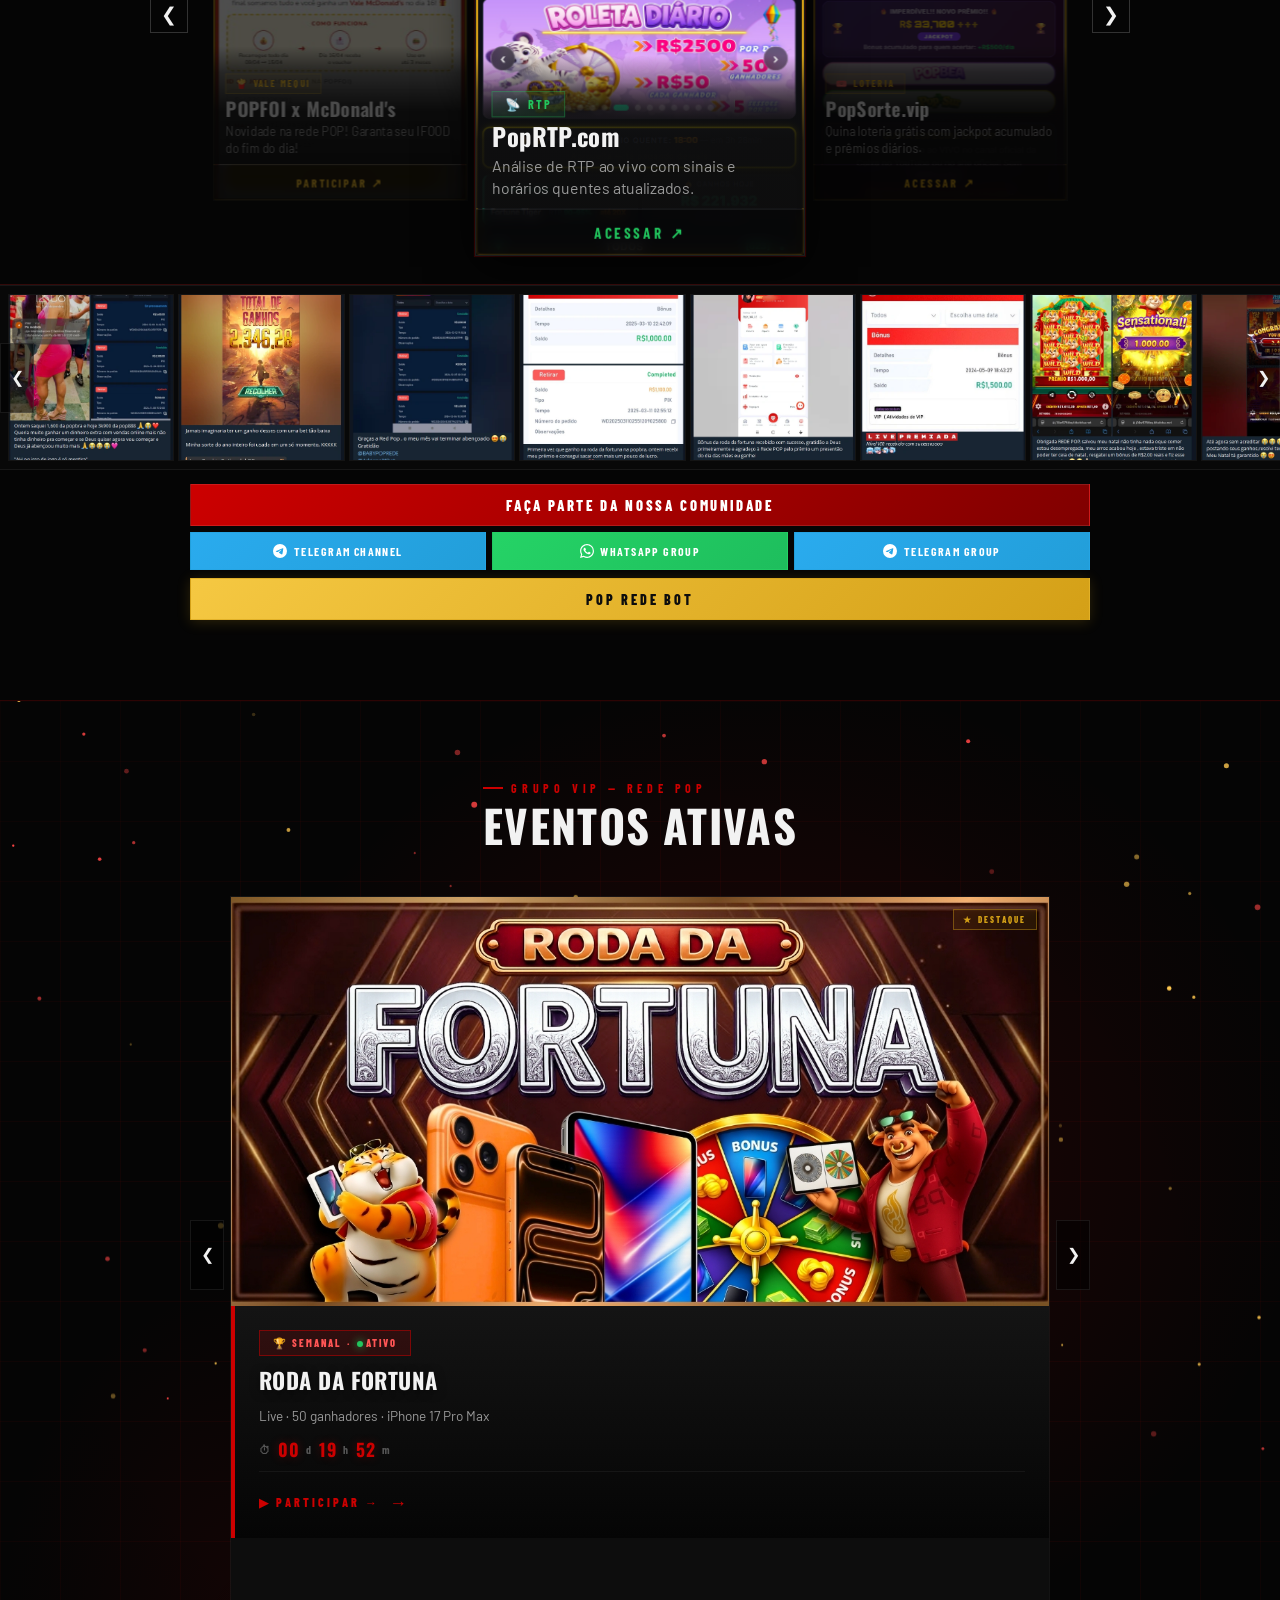
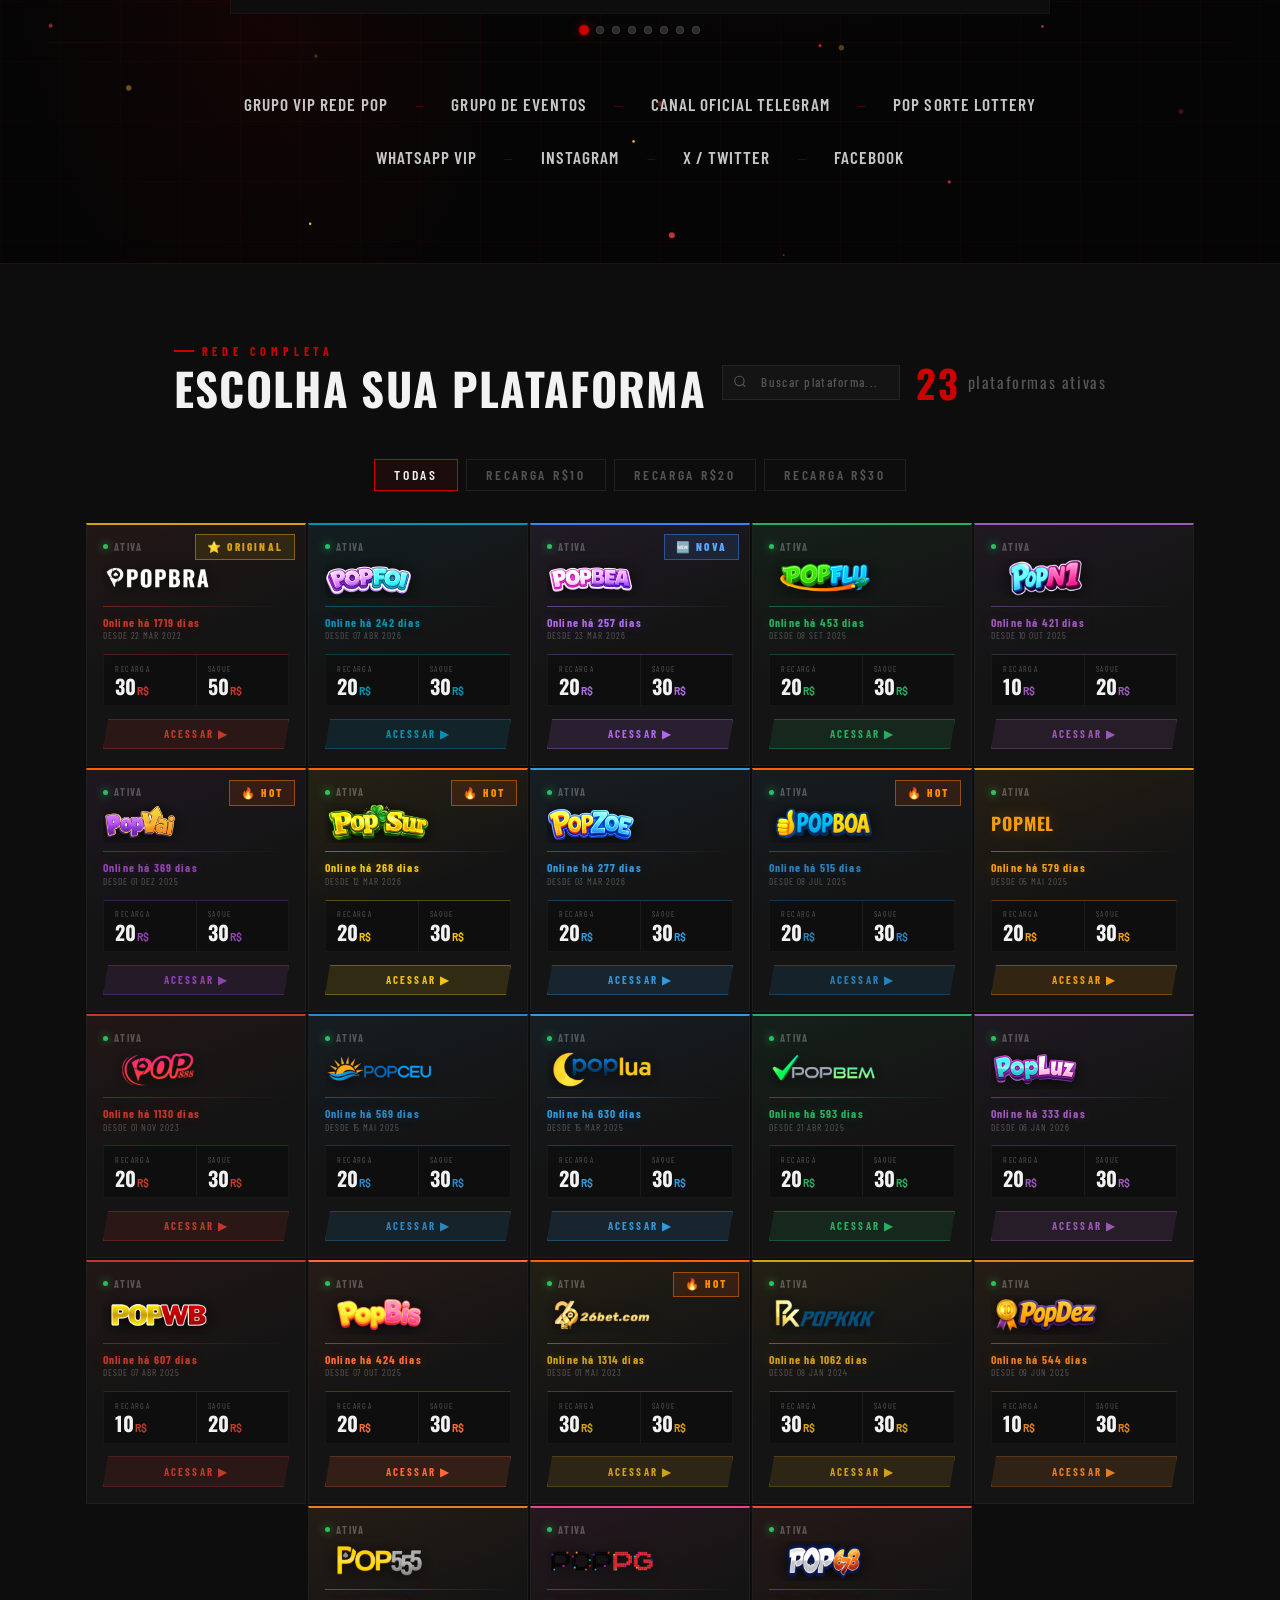
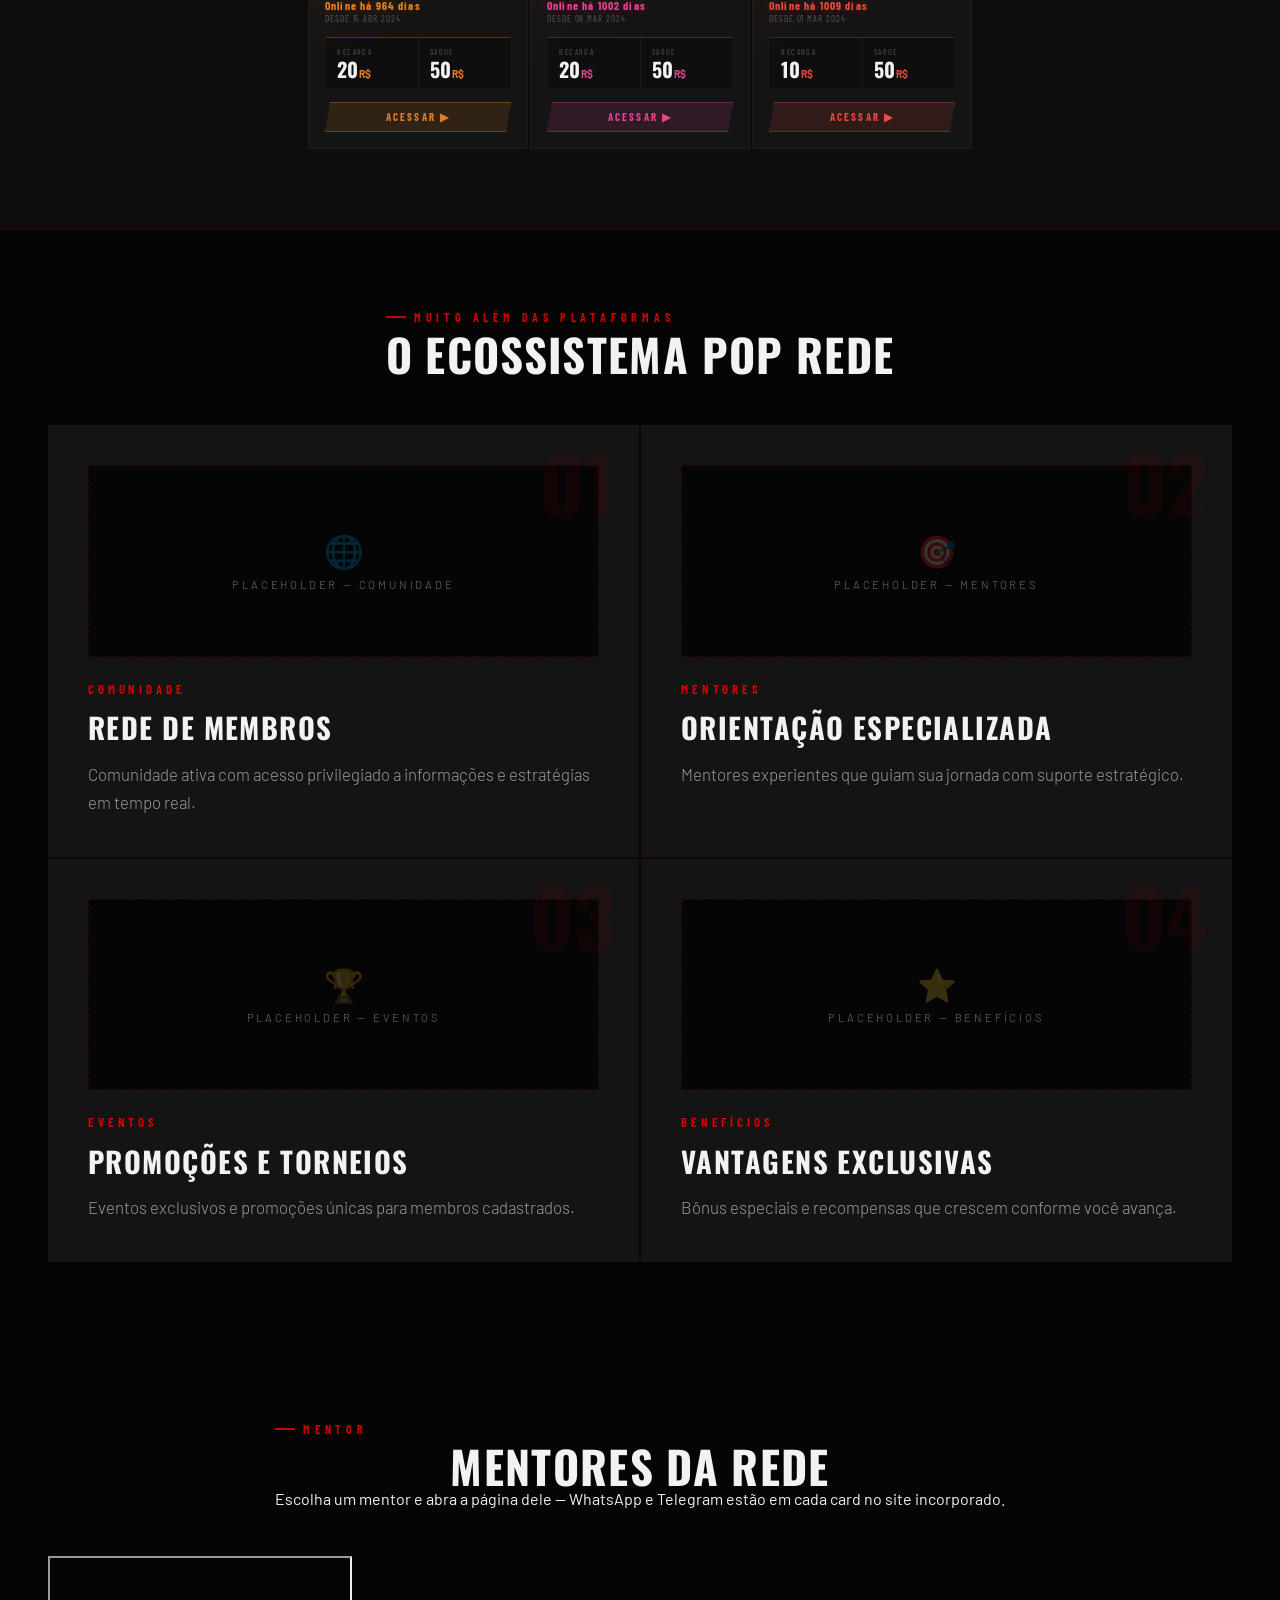
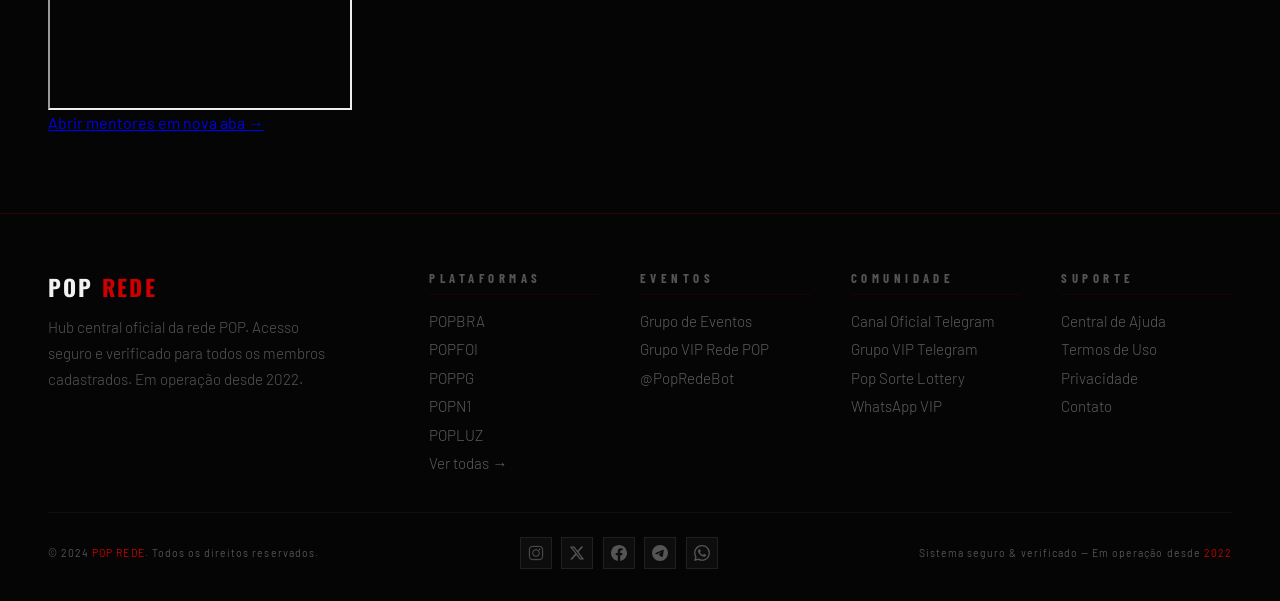
==== commit 68c83976: "Add files via upload" ====
--- a/index.html
+++ b/index.html
@@ -25,7 +25,6 @@
   <div class="nav-main">
     <div class="logo"><div class="logo-box">PR</div><span class="logo-text">POP <span>REDE</span></span></div>
     <ul class="nav-links">
-      <li><a href="#ganhadores-gallery">Testimonial</a></li>
       <li><a href="#beneficios">Benefícios</a></li>
       <li><a href="#eventos">Eventos</a></li>
       <li><a href="#platforms">Plataformas</a></li>
@@ -325,6 +324,28 @@
     <button class="fb" data-f="30">Recarga R$30</button>
   </div>
   <div class="pgrid" id="pgrid"></div>
+</section>
+
+<section id="mentores-embed" class="mentores-embed-section" aria-label="Mentores POPFOI">
+  <div class="sh reveal">
+    <div>
+      <div class="sk">MENTOR</div>
+      <h2 class="st">Mentores da rede</h2>
+      <p class="mentores-embed-lead">Escolha um mentor e abra a página dele — WhatsApp e Telegram estão em cada card no site incorporado.</p>
+    </div>
+  </div>
+  <div class="mentores-embed-frame-wrap">
+    <iframe
+      class="mentores-embed-iframe"
+      id="agpop-embed-frame"
+      title="POPFOI — Mentores (AGPOP-NEW)"
+      src="https://balpop.github.io/AGPOP-NEW/"
+      loading="lazy"
+      referrerpolicy="no-referrer-when-downgrade"
+      allow="fullscreen"
+    ></iframe>
+  </div>
+  <p class="mentores-embed-open"><a href="https://balpop.github.io/AGPOP-NEW/" target="_blank" rel="noopener noreferrer">Abrir mentores em nova aba →</a></p>
 </section>
 
 <section id="ecosystem">
@@ -462,10 +483,6 @@
     <a class="mob-nav-btn active" data-section="hero" href="#" onclick="window.scrollTo({top:0,behavior:'smooth'});setMobActive(this);return false">
       <div class="mob-nav-icon"><svg viewBox="0 0 24 24"><path d="M3 9l9-7 9 7v11a2 2 0 01-2 2H5a2 2 0 01-2-2z"/><polyline points="9 22 9 12 15 12 15 22"/></svg></div>
       <span class="mob-nav-label">Início</span>
-    </a>
-    <a class="mob-nav-btn" data-section="ganhadores-gallery" href="#ganhadores-gallery" onclick="setMobActive(this)">
-      <div class="mob-nav-icon"><svg viewBox="0 0 24 24"><path d="M8 10h.01"/><path d="M12 10h.01"/><path d="M16 10h.01"/><path d="M21 15a2 2 0 0 1-2 2H7l-4 4V5a2 2 0 0 1 2-2h14a2 2 0 0 1 2 2z"/></svg></div>
-      <span class="mob-nav-label">Testimonial</span>
     </a>
     <a class="mob-nav-btn" data-section="beneficios" href="#beneficios" onclick="setMobActive(this)">
       <div class="mob-nav-icon"><svg viewBox="0 0 24 24"><path d="M20 12V22H4V12"/><path d="M22 7H2v5h20V7z"/><path d="M12 22V7"/><path d="M12 7H7.5a2.5 2.5 0 010-5C11 2 12 7 12 7z"/><path d="M12 7h4.5a2.5 2.5 0 000-5C13 2 12 7 12 7z"/></svg></div>
